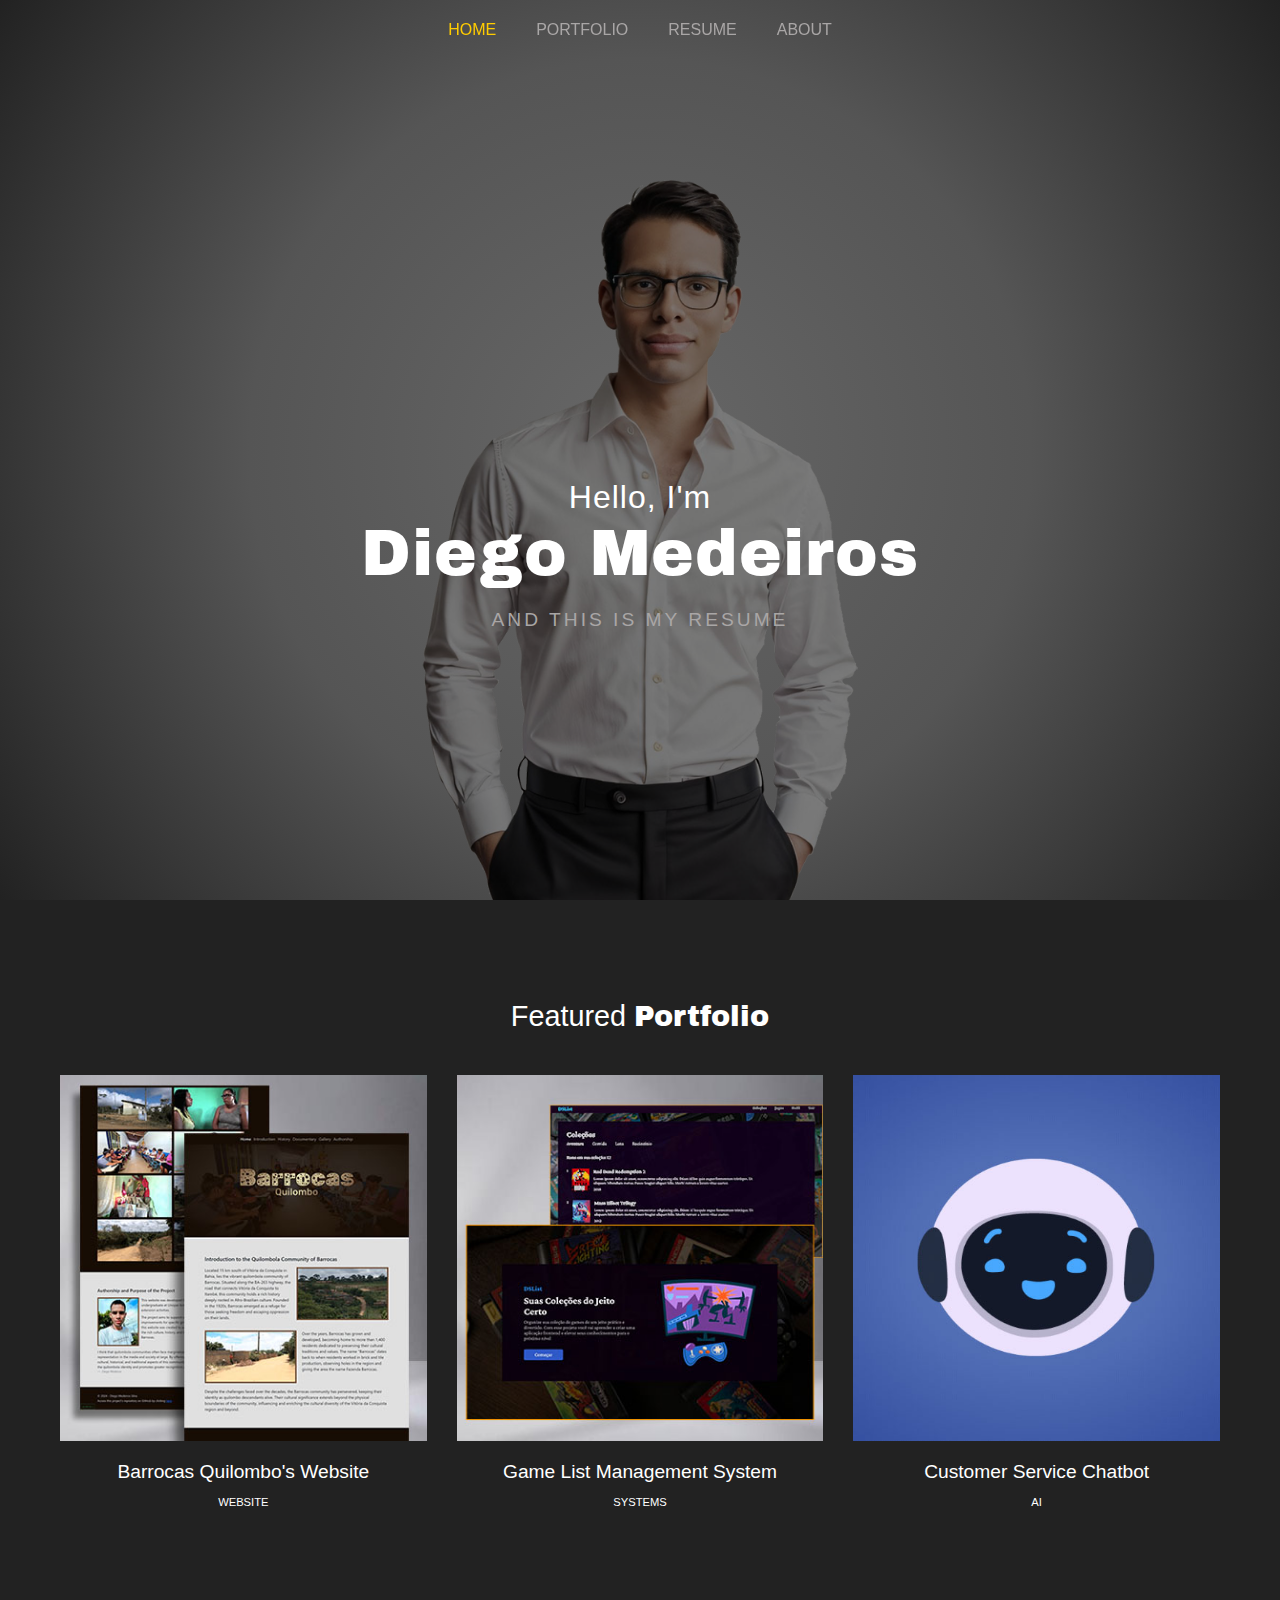
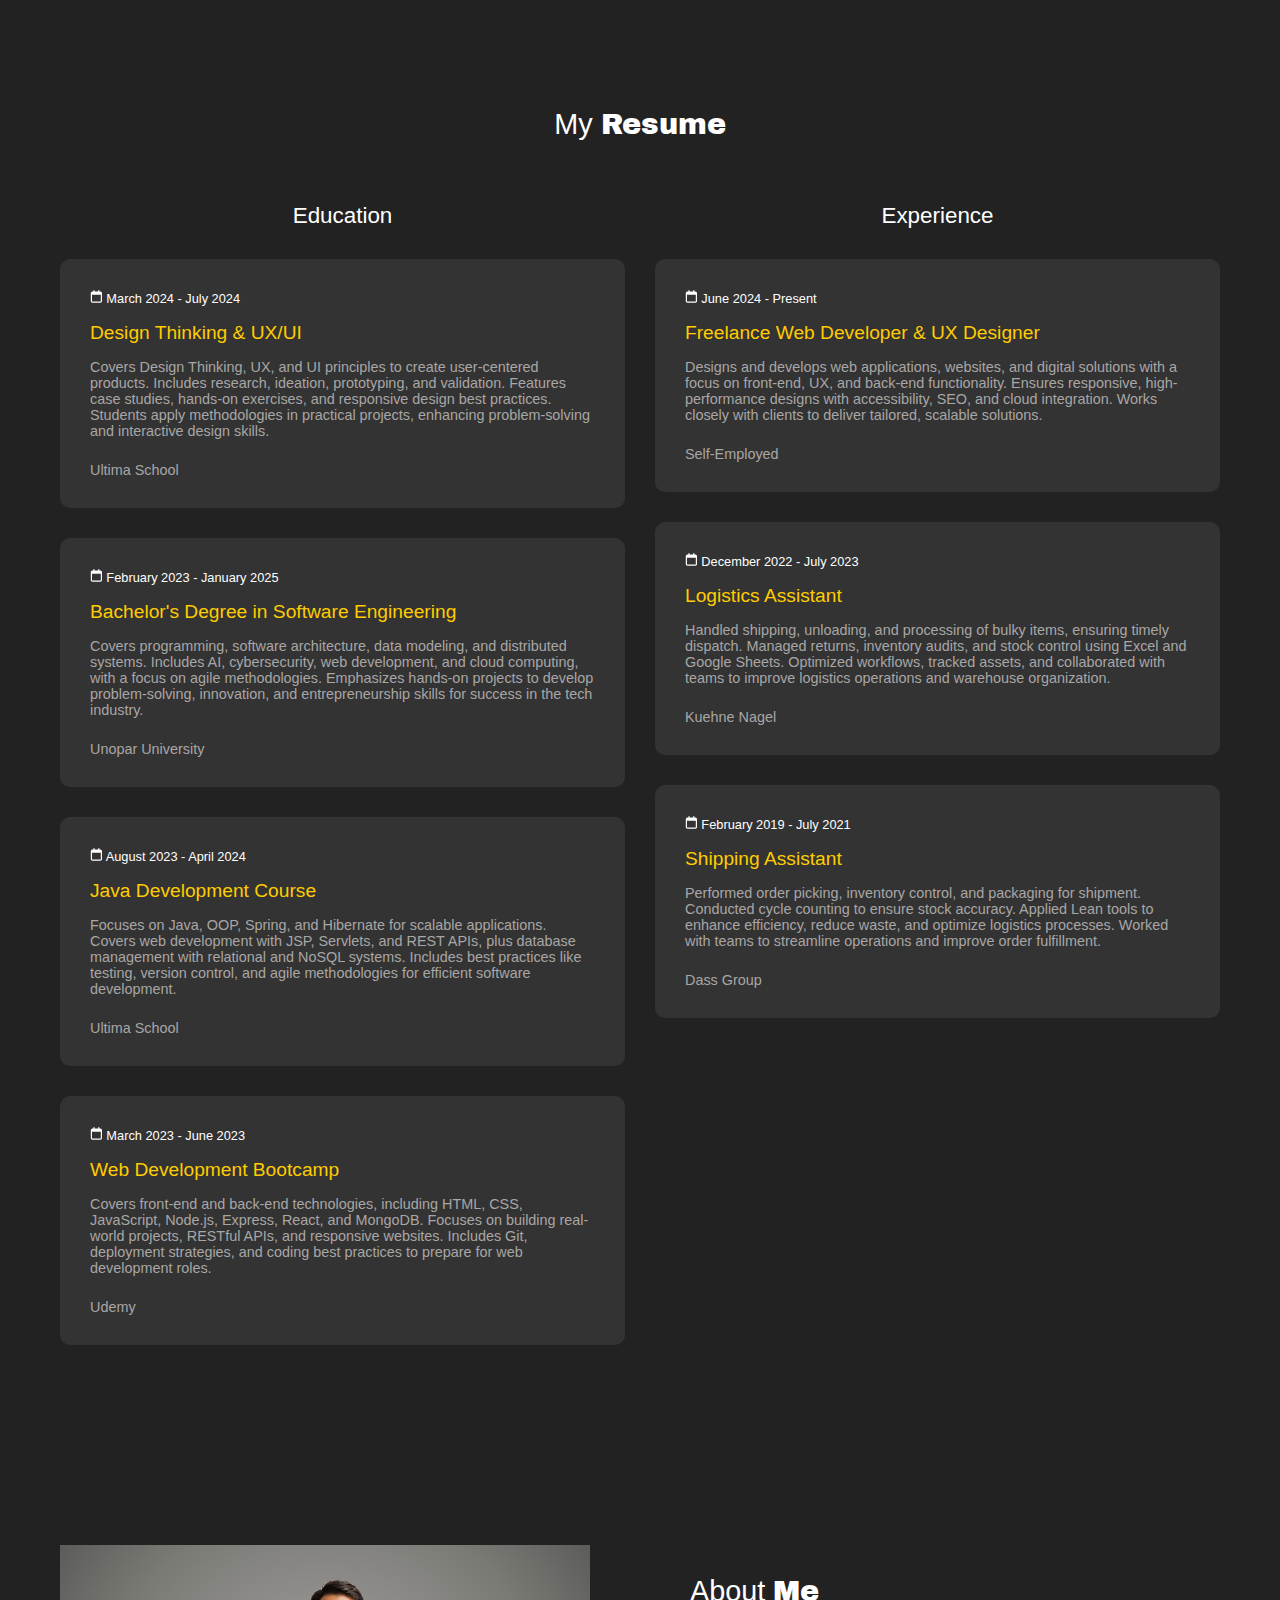
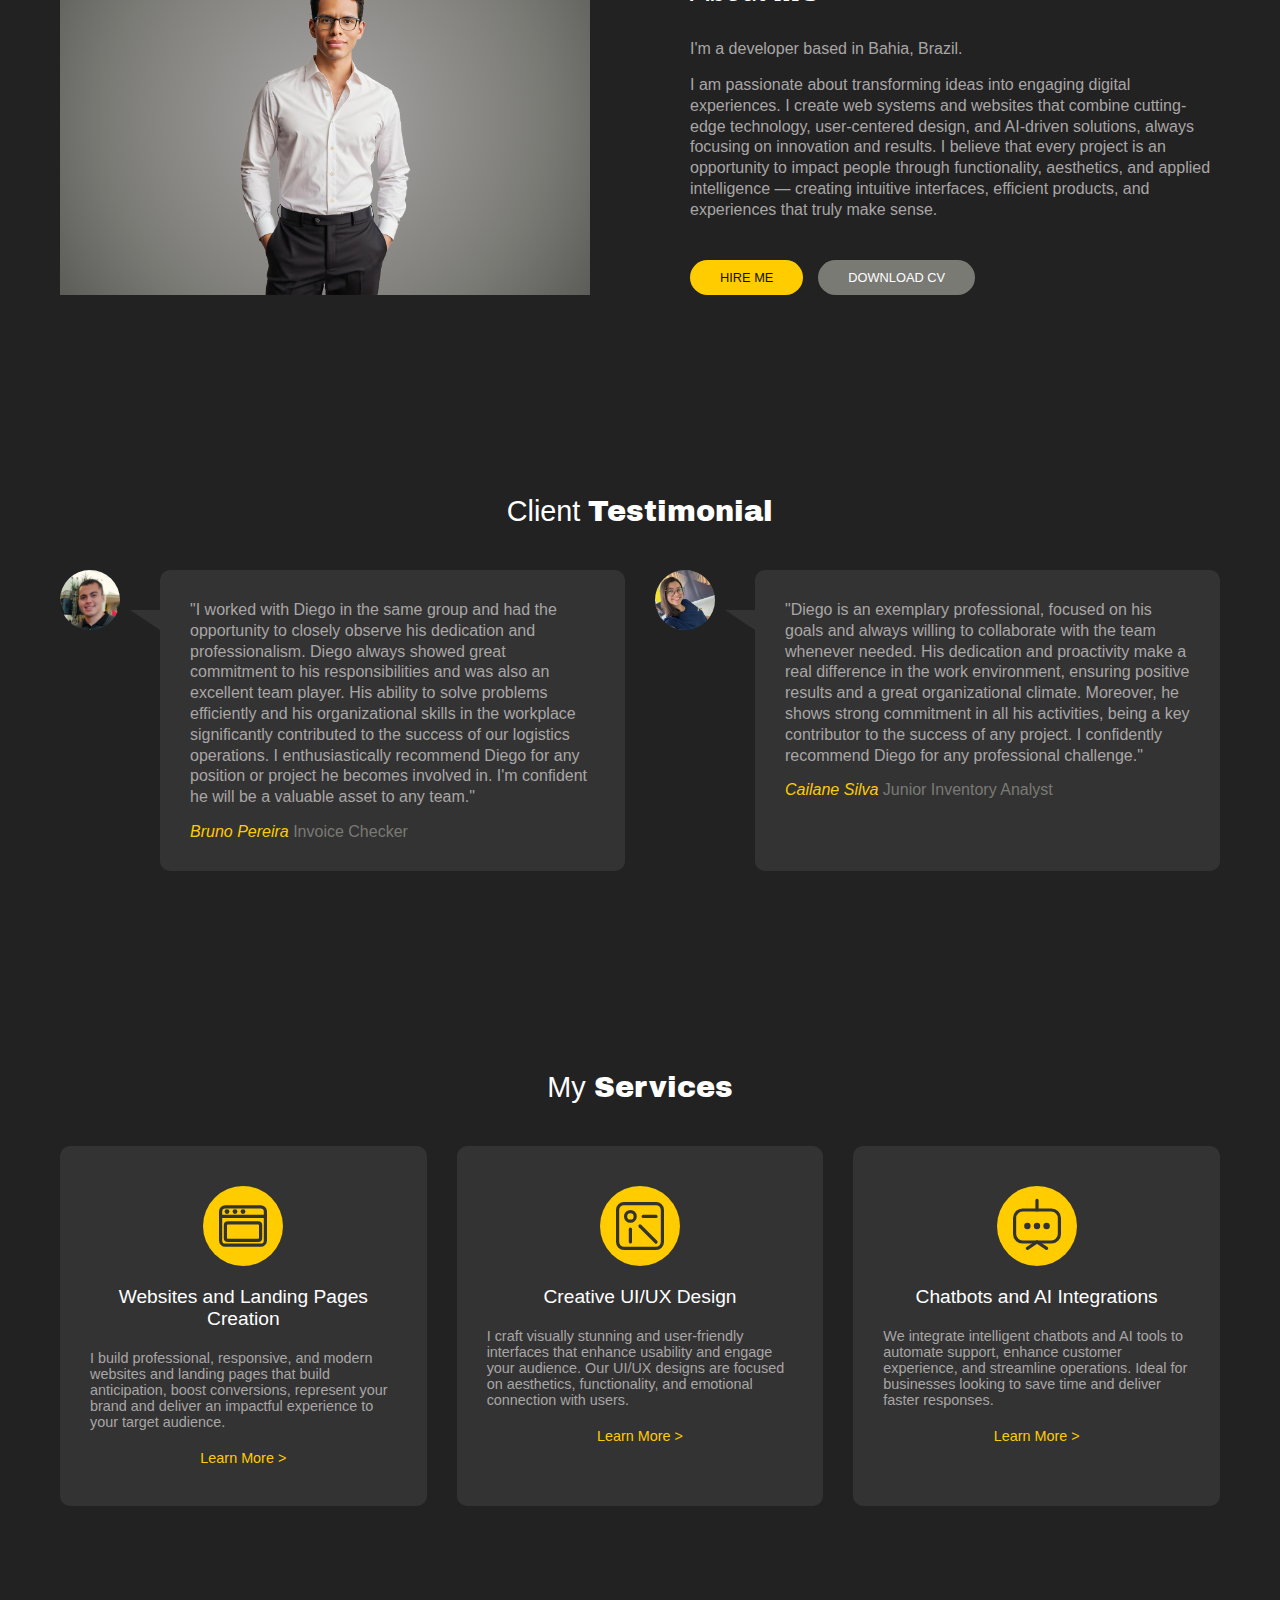
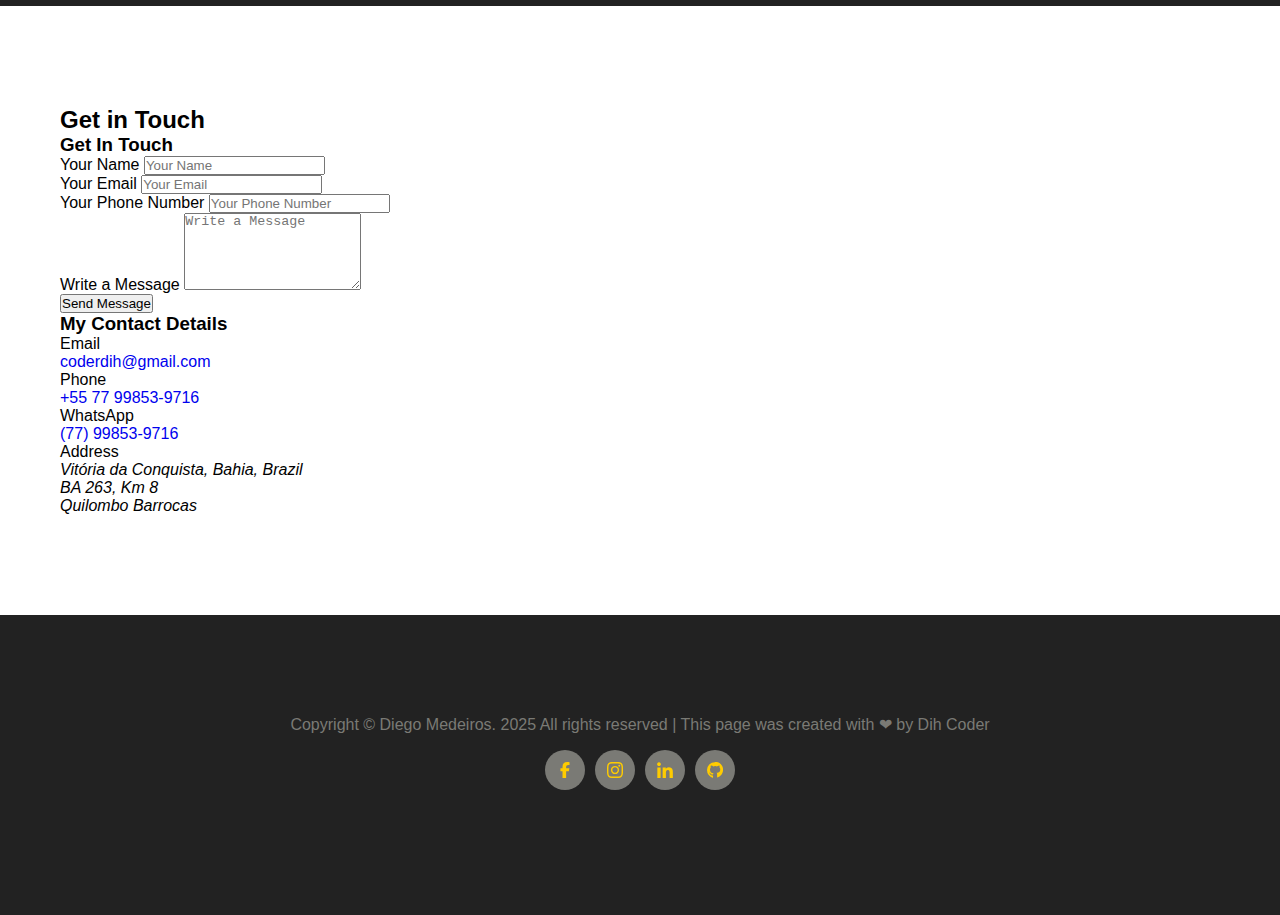
==== index.html @ 4b39a987 "Create contact section template" ====
<!DOCTYPE html>
<html lang="en">

<head>
    <!-- Basic Metatags -->
    <meta charset="UTF-8">
    <meta name="viewport" content="width=device-width, initial-scale=1.0">
    <meta name="description"
        content="Fake Personal Portfolio of Diego Medeiros, a full-stack web developer specialized in Angular, UX Design and Java.">
    <meta name="keywords" content="web developer, portfolio, full-stack, Angular, Java">
    <meta name="author" content="Diego Medeiros">

    <!-- Cache control and updates -->
    <meta http-equiv="Cache-Control" content="no-cache, no-store, must-revalidate">

    <!-- Open Graph for social media sharing -->
    <meta property="og:title" content="Diego Medeiros | Full-Stack web developer">
    <meta property="og:description"
        content="Diego Medeiros' portfolio, full-stack web developer specialized in React, UX Design and Java.">
    <meta property="og:image" content="https://www.dihcoder.com/images/profile-cover.jpg">
    <meta property="og:url" content="https://www.dihcoder.com">
    <meta property="og:type" content="profile">

    <!-- Twitter Card -->
    <meta name="twitter:card" content="summary_large_image">
    <meta name="twitter:site" content="@dihcoder">
    <meta name="twitter:title" content="Diego Medeiros | Full-Stack web developer">
    <meta name="twitter:description"
        content="Diego Medeiros' portfolio, full-stack web developer specialized in React, UX Design and Java.">
    <meta name="twitter:image" content="https://www.dihcoder.com/images/profile-cover.jpg">

    <!-- Robots and Indexing -->
    <meta name="robots" content="index, follow">
    <link rel="canonical" href="https://www.dihcoder.com">

    <!-- Icons and Favicons -->
    <link rel="icon" href="/favicon.ico">
    <link rel="icon" type="image/png" sizes="32x32" href="/favicon-32x32.png">
    <link rel="icon" type="image/png" sizes="16x16" href="/favicon-16x16.png">
    <link rel="apple-touch-icon" sizes="180x180" href="/apple-touch-icon.png">
    <link rel="manifest" href="/site.webmanifest">

    <!-- Theme and Color -->
    <meta name="theme-color" content="#222222">

    <!-- Google Fonts -->
    <link rel="preconnect" href="https://fonts.googleapis.com">
    <link rel="preconnect" href="https://fonts.gstatic.com" crossorigin>
    <link
        href="https://fonts.googleapis.com/css2?family=Archivo+Black&family=Montserrat:ital,wght@0,100..900;1,100..900&family=Raleway:ital,wght@0,100..900;1,100..900&display=swap"
        rel="stylesheet">

    <!-- Styles -->
    <link rel="stylesheet" href="css/style.css">

    <!-- Scripts -->
     <script src="js/main.js" defer></script>

    <title>Diego Medeiros | Full-Stack Web Developer</title>
</head>

<body>
    <header>
        <div class="container">
            <nav aria-label="Main navigation">
                <ul class="nav-menu">
                    <li><a href="#home" class="active" aria-current="page">HOME</a></li>
                    <li><a href="#portfolio">PORTFOLIO</a></li>
                    <li><a href="#resume">RESUME</a></li>
                    <li><a href="#about">ABOUT</a></li>
                    <!--
                    <li><a href="#contact">CONTACT</a></li>
                    -->
                </ul>
                <button class="menu-toggle" aria-expanded="false" aria-controls="nav-menu" aria-label="Navigation menu">
                    <span class="hamburger"></span>
                </button>
            </nav>
        </div>
    </header>

    <main>
        <section id="home" class="hero-section" aria-labelledby="self-introduction">
            <div class="container">
                <img class="author-photo" src="images/cover-picture.png"
                    srcset="images/cover-picture-small.png 322w, images/cover-picture-medium.png 537w"
                    sizes="(max-width: 600px) 60vw, (max-width: 1200px) 40vw, 400px" alt="Author cover photo">

                <div class="hero-content">
                    <div class="overlay"></div>
                    <div class="hero-text">
                        <h1 id="self-introduction">
                            Hello, I'm
                            <span class="highlight">Diego Medeiros</span>
                        </h1>
                        <p class="subtitle">and this is my resume</p>
                        <a href="#contact" class="cta-button">Get in touch</a>
                    </div>
                </div>
            </div>
        </section>

        <section id="portfolio" class="portfolio-section" aria-labelledby="portfolio-title">
            <div class="container">
                <h2 id="portfolio-title">Featured <strong>Portfolio</strong></h2>

                <nav class="portfolio-filters">
                    <ul>
                        <li class="active">All</li>
                        <li>Institutional Websites</li>
                        <li>Blogs</li>
                        <li>Landing Pages</li>
                        <li>Chatbots and AI</li>
                        <li>Management Systems</li>
                    </ul>
                </nav>

                <div class="portfolio-grid">
                    <article class="portfolio-item" data-category="institutional">
                        <figure>
                            <img src="images/institutional.jpg" alt="Barrocas Quilombo's Website">
                            <figcaption>Barrocas Quilombo's Website</figcaption>
                        </figure>
                        <p class="portfolio-category">WEBSITE</p>
                    </article>

                    <article class="portfolio-item" data-category="systems">
                        <figure>
                            <img src="images/gamelist.jpg" alt="Game List Management System">
                            <figcaption>Game List Management System</figcaption>
                        </figure>
                        <p class="portfolio-category">SYSTEMS</p>
                    </article>

                    <article class="portfolio-item" data-category="packaging">
                        <figure>
                            <img src="images/bot.jpg" alt="Customer Service Chatbot">
                            <figcaption>Customer Service Chatbot</figcaption>
                        </figure>
                        <p class="portfolio-category">AI</p>
                    </article>
                </div>
            </div>
        </section>

        <section id="resume" class="resume-section" aria-labelledby="resume-title">
            <div class="container">
                <h2 id="resume-title">My <strong>Resume</strong></h2>
                
                <div class="resume-grid">
                    <!-- Education Section -->
                    <div class="resume-column">
                        <h3>Education</h3>
                        <div class="resume-card">
                            <div class="resume-header">
                                <span class="resume-date">
                                    <svg xmlns="http://www.w3.org/2000/svg" height="1em" fill="currentColor" viewBox="0 0 512 512">
                                        <path d="M 184 24 Q 182 2 160 0 Q 138 2 136 24 L 136 64 L 136 64 L 96 64 L 96 64 Q 69 65 51 83 Q 33 101 32 128 L 32 144 L 32 144 L 32 192 L 32 192 L 32 448 L 32 448 Q 33 475 51 493 Q 69 511 96 512 L 416 512 L 416 512 Q 443 511 461 493 Q 479 475 480 448 L 480 192 L 480 192 L 480 144 L 480 144 L 480 128 L 480 128 Q 479 101 461 83 Q 443 65 416 64 L 376 64 L 376 64 L 376 24 L 376 24 Q 374 2 352 0 Q 330 2 328 24 L 328 64 L 328 64 L 184 64 L 184 64 L 184 24 L 184 24 Z M 80 192 L 432 192 L 80 192 L 432 192 L 432 448 L 432 448 Q 431 463 416 464 L 96 464 L 96 464 Q 81 463 80 448 L 80 192 L 80 192 Z"/>
                                      </svg> 
                                    March 2024 - July 2024
                                </span>
                            </div>
                            <h4 class="resume-title">Design Thinking & UX/UI</h4>
                            <p class="resume-description">
                                Covers Design Thinking, UX, and UI principles to create user-centered products. Includes research, ideation, prototyping, and validation. Features case studies, hands-on exercises, and responsive design best practices. Students apply methodologies in practical projects, enhancing problem-solving and interactive design skills.
                            </p>
                            <p class="resume-institution">Ultima School</p>
                        </div>
                        <div class="resume-card">
                            <div class="resume-header">
                                <span class="resume-date">
                                    <svg xmlns="http://www.w3.org/2000/svg" height="1em" fill="currentColor" viewBox="0 0 512 512">
                                        <path d="M 184 24 Q 182 2 160 0 Q 138 2 136 24 L 136 64 L 136 64 L 96 64 L 96 64 Q 69 65 51 83 Q 33 101 32 128 L 32 144 L 32 144 L 32 192 L 32 192 L 32 448 L 32 448 Q 33 475 51 493 Q 69 511 96 512 L 416 512 L 416 512 Q 443 511 461 493 Q 479 475 480 448 L 480 192 L 480 192 L 480 144 L 480 144 L 480 128 L 480 128 Q 479 101 461 83 Q 443 65 416 64 L 376 64 L 376 64 L 376 24 L 376 24 Q 374 2 352 0 Q 330 2 328 24 L 328 64 L 328 64 L 184 64 L 184 64 L 184 24 L 184 24 Z M 80 192 L 432 192 L 80 192 L 432 192 L 432 448 L 432 448 Q 431 463 416 464 L 96 464 L 96 464 Q 81 463 80 448 L 80 192 L 80 192 Z"/>
                                      </svg> 
                                      February 2023 - January 2025
                                </span>
                            </div>
                            <h4 class="resume-title">Bachelor's Degree in Software Engineering</h4>
                            <p class="resume-description">
                                Covers programming, software architecture, data modeling, and distributed systems. Includes AI, cybersecurity, web development, and cloud computing, with a focus on agile methodologies. Emphasizes hands-on projects to develop problem-solving, innovation, and entrepreneurship skills for success in the tech industry.
                            </p>
                            <p class="resume-institution">Unopar University</p>
                        </div>
                        <div class="resume-card">
                            <div class="resume-header">
                                <span class="resume-date">
                                    <svg xmlns="http://www.w3.org/2000/svg" height="1em" fill="currentColor" viewBox="0 0 512 512">
                                        <path d="M 184 24 Q 182 2 160 0 Q 138 2 136 24 L 136 64 L 136 64 L 96 64 L 96 64 Q 69 65 51 83 Q 33 101 32 128 L 32 144 L 32 144 L 32 192 L 32 192 L 32 448 L 32 448 Q 33 475 51 493 Q 69 511 96 512 L 416 512 L 416 512 Q 443 511 461 493 Q 479 475 480 448 L 480 192 L 480 192 L 480 144 L 480 144 L 480 128 L 480 128 Q 479 101 461 83 Q 443 65 416 64 L 376 64 L 376 64 L 376 24 L 376 24 Q 374 2 352 0 Q 330 2 328 24 L 328 64 L 328 64 L 184 64 L 184 64 L 184 24 L 184 24 Z M 80 192 L 432 192 L 80 192 L 432 192 L 432 448 L 432 448 Q 431 463 416 464 L 96 464 L 96 464 Q 81 463 80 448 L 80 192 L 80 192 Z"/>
                                      </svg> 
                                    August 2023 - April 2024
                                </span>
                            </div>
                            <h4 class="resume-title">Java Development Course</h4>
                            <p class="resume-description">
                                Focuses on Java, OOP, Spring, and Hibernate for scalable applications. Covers web development with JSP, Servlets, and REST APIs, plus database management with relational and NoSQL systems. Includes best practices like testing, version control, and agile methodologies for efficient software development.
                            </p>
                            <p class="resume-institution">Ultima School</p>
                        </div>
                        <div class="resume-card">
                            <div class="resume-header">
                                <span class="resume-date">
                                    <svg xmlns="http://www.w3.org/2000/svg" height="1em" fill="currentColor" viewBox="0 0 512 512">
                                        <path d="M 184 24 Q 182 2 160 0 Q 138 2 136 24 L 136 64 L 136 64 L 96 64 L 96 64 Q 69 65 51 83 Q 33 101 32 128 L 32 144 L 32 144 L 32 192 L 32 192 L 32 448 L 32 448 Q 33 475 51 493 Q 69 511 96 512 L 416 512 L 416 512 Q 443 511 461 493 Q 479 475 480 448 L 480 192 L 480 192 L 480 144 L 480 144 L 480 128 L 480 128 Q 479 101 461 83 Q 443 65 416 64 L 376 64 L 376 64 L 376 24 L 376 24 Q 374 2 352 0 Q 330 2 328 24 L 328 64 L 328 64 L 184 64 L 184 64 L 184 24 L 184 24 Z M 80 192 L 432 192 L 80 192 L 432 192 L 432 448 L 432 448 Q 431 463 416 464 L 96 464 L 96 464 Q 81 463 80 448 L 80 192 L 80 192 Z"/>
                                      </svg> 
                                    March 2023 - June 2023
                                </span>
                            </div>
                            <h4 class="resume-title">Web Development Bootcamp</h4>
                            <p class="resume-description">
                                Covers front-end and back-end technologies, including HTML, CSS, JavaScript, Node.js, Express, React, and MongoDB. Focuses on building real-world projects, RESTful APIs, and responsive websites. Includes Git, deployment strategies, and coding best practices to prepare for web development roles.
                            </p>
                            <p class="resume-institution">Udemy</p>
                        </div>
                    </div>
            
                    <!-- Experience Section -->
                    <div class="resume-column">
                        <h3>Experience</h3>
                        <div class="resume-card">
                            <div class="resume-header">
                                <span class="resume-date">
                                    <svg xmlns="http://www.w3.org/2000/svg" height="1em" fill="currentColor" viewBox="0 0 512 512">
                                        <path d="M 184 24 Q 182 2 160 0 Q 138 2 136 24 L 136 64 L 136 64 L 96 64 L 96 64 Q 69 65 51 83 Q 33 101 32 128 L 32 144 L 32 144 L 32 192 L 32 192 L 32 448 L 32 448 Q 33 475 51 493 Q 69 511 96 512 L 416 512 L 416 512 Q 443 511 461 493 Q 479 475 480 448 L 480 192 L 480 192 L 480 144 L 480 144 L 480 128 L 480 128 Q 479 101 461 83 Q 443 65 416 64 L 376 64 L 376 64 L 376 24 L 376 24 Q 374 2 352 0 Q 330 2 328 24 L 328 64 L 328 64 L 184 64 L 184 64 L 184 24 L 184 24 Z M 80 192 L 432 192 L 80 192 L 432 192 L 432 448 L 432 448 Q 431 463 416 464 L 96 464 L 96 464 Q 81 463 80 448 L 80 192 L 80 192 Z"/>
                                      </svg> 
                                    June 2024 - Present
                                </span>
                            </div>
                            <h4 class="resume-title">Freelance Web Developer & UX Designer</h4>
                            <p class="resume-description">
                                Designs and develops web applications, websites, and digital solutions with a focus on front-end, UX, and back-end functionality. Ensures responsive, high-performance designs with accessibility, SEO, and cloud integration. Works closely with clients to deliver tailored, scalable solutions.
                            </p>
                            <p class="resume-institution">Self-Employed</p>
                        </div>
                        <div class="resume-card">
                            <div class="resume-header">
                                <span class="resume-date">
                                    <svg xmlns="http://www.w3.org/2000/svg" height="1em" fill="currentColor" viewBox="0 0 512 512">
                                        <path d="M 184 24 Q 182 2 160 0 Q 138 2 136 24 L 136 64 L 136 64 L 96 64 L 96 64 Q 69 65 51 83 Q 33 101 32 128 L 32 144 L 32 144 L 32 192 L 32 192 L 32 448 L 32 448 Q 33 475 51 493 Q 69 511 96 512 L 416 512 L 416 512 Q 443 511 461 493 Q 479 475 480 448 L 480 192 L 480 192 L 480 144 L 480 144 L 480 128 L 480 128 Q 479 101 461 83 Q 443 65 416 64 L 376 64 L 376 64 L 376 24 L 376 24 Q 374 2 352 0 Q 330 2 328 24 L 328 64 L 328 64 L 184 64 L 184 64 L 184 24 L 184 24 Z M 80 192 L 432 192 L 80 192 L 432 192 L 432 448 L 432 448 Q 431 463 416 464 L 96 464 L 96 464 Q 81 463 80 448 L 80 192 L 80 192 Z"/>
                                      </svg> 
                                    December 2022 - July 2023
                                </span>
                            </div>
                            <h4 class="resume-title">Logistics Assistant</h4>
                            <p class="resume-description">
                                Handled shipping, unloading, and processing of bulky items, ensuring timely dispatch. Managed returns, inventory audits, and stock control using Excel and Google Sheets. Optimized workflows, tracked assets, and collaborated with teams to improve logistics operations and warehouse organization.
                            </p>
                            <p class="resume-institution">Kuehne Nagel</p>
                        </div>
                        <div class="resume-card">
                            <div class="resume-header">
                                <span class="resume-date">
                                    <svg xmlns="http://www.w3.org/2000/svg" height="1em" fill="currentColor" viewBox="0 0 512 512">
                                        <path d="M 184 24 Q 182 2 160 0 Q 138 2 136 24 L 136 64 L 136 64 L 96 64 L 96 64 Q 69 65 51 83 Q 33 101 32 128 L 32 144 L 32 144 L 32 192 L 32 192 L 32 448 L 32 448 Q 33 475 51 493 Q 69 511 96 512 L 416 512 L 416 512 Q 443 511 461 493 Q 479 475 480 448 L 480 192 L 480 192 L 480 144 L 480 144 L 480 128 L 480 128 Q 479 101 461 83 Q 443 65 416 64 L 376 64 L 376 64 L 376 24 L 376 24 Q 374 2 352 0 Q 330 2 328 24 L 328 64 L 328 64 L 184 64 L 184 64 L 184 24 L 184 24 Z M 80 192 L 432 192 L 80 192 L 432 192 L 432 448 L 432 448 Q 431 463 416 464 L 96 464 L 96 464 Q 81 463 80 448 L 80 192 L 80 192 Z"/>
                                      </svg> 
                                    February 2019 - July 2021
                                </span>
                            </div>
                            <h4 class="resume-title">Shipping Assistant</h4>
                            <p class="resume-description">
                                Performed order picking, inventory control, and packaging for shipment. Conducted cycle counting to ensure stock accuracy. Applied Lean tools to enhance efficiency, reduce waste, and optimize logistics processes. Worked with teams to streamline operations and improve order fulfillment.
                            </p>
                            <p class="resume-institution">Dass Group</p>
                        </div>
                    </div>
                </div>
            </div>
        </section>

        <section id="about" class="about-section" aria-labelledby="about-title">
            <div class="container">
                <figure class="about-image">
                    <img class="author-photo" src="images/cover-picture.png"
                    srcset="images/cover-picture-small.png 322w, images/cover-picture-medium.png 537w"
                    sizes="(max-width: 600px) 60vw, (max-width: 1200px) 40vw, 400px" 
                    alt="Author cover photo" 
                    loading="lazy">
                </figure>
        
                <div class="about-content">
                    <h2 id="about-title">About <strong>Me</strong></h2>
        
                    <p class="about-location">
                        I'm a developer based in Bahia, Brazil.
                    </p>
        
                    <p class="about-description">
                        I am passionate about transforming ideas into engaging digital experiences. I create web systems and websites that combine cutting-edge technology, user-centered design, and AI-driven solutions, always focusing on innovation and results. I believe that every project is an opportunity to impact people through functionality, aesthetics, and applied intelligence — creating intuitive interfaces, efficient products, and experiences that truly make sense.
                    </p>
        
                    <div class="about-actions">
                        <a href="#hireme" class="btn btn-primary" aria-label="Hire professional">
                            HIRE ME
                        </a>
        
                        <a href="cv.pdf" class="btn btn-secondary" download aria-label="Download CV">
                            DOWNLOAD CV
                        </a>
                    </div>
                </div>
            </div>
        </section>
        
        <section class="testimonials-section" aria-labelledby="testimonials-title">
            <div class="container">
                <h2 id="testimonial-title" class="section-title">Client <strong>Testimonial</strong></h2>

                <div class="testimonials-grid">
                    <article class="testimonial-card">
                        <div class="testimonial-content">
                            <blockquote>
                                "I worked with Diego in the same group and had the opportunity to closely observe his dedication and professionalism. Diego always showed great commitment to his responsibilities and was also an excellent team player. His ability to solve problems efficiently and his organizational skills in the workplace significantly contributed to the success of our logistics operations.

                                I enthusiastically recommend Diego for any position or project he becomes involved in. I'm confident he will be a valuable asset to any team."
                            </blockquote>
                            <div class="testimonial-author">
                                <figure class="author-avatar">
                                    <img src="images/testimonial-bruno.jpg" alt="Bruno Pereira's photo" width="60" height="60"
                                        loading="lazy">
                                </figure>
                                <div class="author-info">
                                    <cite class="author-name">Bruno Pereira</cite>
                                    <span class="author-title">Invoice Checker</span>
                                </div>
                            </div>
                        </div>
                    </article>

                    <article class="testimonial-card">
                        <div class="testimonial-content">
                            <blockquote>
                                "Diego is an exemplary professional, focused on his goals and always willing to collaborate with the team whenever needed. His dedication and proactivity make a real difference in the work environment, ensuring positive results and a great organizational climate.

                                Moreover, he shows strong commitment in all his activities, being a key contributor to the success of any project. I confidently recommend Diego for any professional challenge."
                            </blockquote>
                            <div class="testimonial-author">
                                <figure class="author-avatar">
                                    <img src="images/testimonial-cailane.jpg" alt="Cailane Silva's photo" width="60" height="60"
                                        loading="lazy">
                                </figure>
                                <div class="author-info">
                                    <cite class="author-name">Cailane Silva</cite>
                                    <span class="author-title">Junior Inventory Analyst</span>
                                </div>
                            </div>
                        </div>
                    </article>
                </div>
            </div>
        </section>

        <section class="services-section" aria-labelledby="services-title">
            <div class="container">
                <h2 id="services-title" class="section-title">My <strong>Services</strong></h2>
        
                <div class="services-grid">
                    <article class="service-card">
                        <div class="service-icon">
                            <svg viewBox="0 0 40 40" fill="none" xmlns="http://www.w3.org/2000/svg">
                                <rect x="6" y="8" width="28" height="24" rx="3" stroke="currentColor" stroke-width="2"/>
                                <line x1="6" y1="14" x2="34" y2="14" stroke="currentColor" stroke-width="2"/>
                                <circle cx="10" cy="11" r="1.5" fill="currentColor"/>
                                <circle cx="15" cy="11" r="1.5" fill="currentColor"/>
                                <circle cx="20" cy="11" r="1.5" fill="currentColor"/>
                                <rect x="9" y="18" width="22" height="11" rx="1.5" stroke="currentColor" stroke-width="2"/>
                              </svg>                              
                        </div>
                        <h3 class="service-title">Websites and Landing Pages Creation</h3>
                        <p class="service-description">
                            I build professional, responsive, and modern websites and landing pages that build anticipation, boost conversions, represent your brand and deliver an impactful experience to your target audience.
                        </p>
                        <a href="#websites-and-landing-pages" class="service-link" aria-label="Learn more about Websites and Landing Pages Creation">
                            Learn More <span aria-hidden="true">&gt;</span>
                        </a>
                    </article>
        
                    <article class="service-card">
                        <div class="service-icon">
                            <svg viewBox="0 0 40 40" fill="none" xmlns="http://www.w3.org/2000/svg">
                                <rect x="6" y="6" width="28" height="28" rx="4" stroke="currentColor" stroke-width="2"/>
                                <circle cx="14" cy="14" r="3" stroke="currentColor" stroke-width="2"/>
                                <path d="M20 20L30 30" stroke="currentColor" stroke-width="2" stroke-linecap="round"/>
                                <path d="M14 22L14 30" stroke="currentColor" stroke-width="2" stroke-linecap="round"/>
                                <path d="M22 14H30" stroke="currentColor" stroke-width="2" stroke-linecap="round"/>
                              </svg>                              
                        </div>
                        <h3 class="service-title">Creative UI/UX Design</h3>
                        <p class="service-description">
                            I craft visually stunning and user-friendly interfaces that enhance usability and engage your audience. Our UI/UX designs are focused on aesthetics, functionality, and emotional connection with users.
                        </p>
                        <a href="#ux-ui-design" class="service-link" aria-label="Learn more about Creative UI/UX Design">
                            Learn More <span aria-hidden="true">&gt;</span>
                        </a>
                    </article>
        
                    <article class="service-card">
                        <div class="service-icon">
                            <svg viewBox="0 0 40 40" fill="none" xmlns="http://www.w3.org/2000/svg">
                                <rect x="6" y="10" width="28" height="20" rx="5" stroke="currentColor" stroke-width="2"/>
                                <circle cx="14" cy="20" r="2" fill="currentColor"/>
                                <circle cx="20" cy="20" r="2" fill="currentColor"/>
                                <circle cx="26" cy="20" r="2" fill="currentColor"/>
                                <path d="M20 4V10" stroke="currentColor" stroke-width="2" stroke-linecap="round"/>
                                <path d="M14 34L20 30L26 34" stroke="currentColor" stroke-width="2" stroke-linecap="round"/>
                              </svg>                              
                        </div>
                        <h3 class="service-title">Chatbots and AI Integrations</h3>
                        <p class="service-description">
                            We integrate intelligent chatbots and AI tools to automate support, enhance customer experience, and streamline operations. Ideal for businesses looking to save time and deliver faster responses.
                        </p>
                        <a href="#chatbots-and-ai" class="service-link" aria-label="Learn more about Chatbots and AI Integrations">
                            Learn More <span aria-hidden="true">&gt;</span>
                        </a>
                    </article>
                </div>
            </div>
        </section>

        <section id="contact" class="contact-section" aria-labelledby="contact-title">
            <div class="container">
                <h2 id="contact-title" class="section-title">Get in <strong>Touch</strong></h2>
        
                <div class="contact-form-wrapper">
                    <h3 id="contact-title">Get In Touch</h3>
                    <form class="contact-form" action="/submit-form" method="POST">
                        <div class="form-group">
                            <label for="name" class="sr-only">Your Name</label>
                            <input type="text" id="name" name="name" placeholder="Your Name" required
                                autocomplete="name">
                        </div>
        
                        <div class="form-group">
                            <label for="email" class="sr-only">Your Email</label>
                            <input type="email" id="email" name="email" placeholder="Your Email" required
                                autocomplete="email">
                        </div>
        
                        <div class="form-group">
                            <label for="phone" class="sr-only">Your Phone Number</label>
                            <input type="tel" id="phone" name="phone" placeholder="Your Phone Number"
                                autocomplete="tel">
                        </div>
        
                        <div class="form-group">
                            <label for="message" class="sr-only">Write a Message</label>
                            <textarea id="message" name="message" placeholder="Write a Message" required
                                rows="5"></textarea>
                        </div>
        
                        <button type="submit" class="btn btn-primary contact-submit" aria-label="Send Message">
                            Send Message
                        </button>
                    </form>
                </div>
        
                <div class="contact-details">
                    <h3>My Contact Details</h3>
                    <dl class="contact-details-list">
                        <dt>Email</dt>
                        <dd>
                            <a href="mailto:site@gmail.com" aria-label="Send email to site@gmail.com">
                            coderdih@gmail.com
                            </a>
                        </dd>
                        
                        <dt>Phone</dt>
                        <dd>
                            <a href="tel:+55-77-99853-9716" aria-label="Call phone number +55 77 99853-9716">
                            +55 77 99853-9716
                            </a>
                        </dd>
                        
                        <dt>WhatsApp</dt>
                        <dd>
                            <a href="https://wa.me/5577998539716?text=Hi%2C%20I%20found%20your%20contact%20on%20your%20personal%20website.%20Let's%20chat%3F">(77) 99853-9716</a>
                        </dd>
                        
                        <dt>Address</dt>
                        <dd>
                            <address>
                            Vitória da Conquista, Bahia, Brazil<br>
                            BA 263, Km 8<br>
                            Quilombo Barrocas<br>
                            </address>
                        </dd>
                    </dl>
                </div>
            </div>
        </section>
    </main>

    <footer class="site-footer">
        <div class="container">
            <p class="copyright">
                Copyright &copy; Diego Medeiros. 2025 All rights reserved | This page was created with
                <span class="heart" aria-label="love">❤</span>
                by Dih Coder
            </p>

            <div class="social-links">
                <a href="https://www.facebook.com/dihcoder" target="_blank" rel="noopener noreferrer" class="social-icon"
                    aria-label="Facebook">
                    <svg xmlns="http://www.w3.org/2000/svg" height="1em" fill="currentColor" viewBox="0 0 512 512">
                        <path
                            d="M 176.31 299.83 V 512 H 291.86 V 299.83 H 378.52 L 396.45 202.21 H 291.86 V 168.34 Q 291.86 130.49 308.79 113.56 Q 325.73 96.62 364.58 96.62 Q 389.48 96.62 401.43 98.61 V 9.96 Q 389.48 6.97 368.56 3.98 Q 347.64 1.99 331.70 1.99 Q 174.32 0 176.31 160.37 V 203.21 H 110.57 V 299.83 H 176.31 Z" />
                    </svg>
                </a>

                <a href="https://www.instagram.com/dihcoder" target="_blank" rel="noopener noreferrer" class="social-icon"
                    aria-label="Instagram">
                    <svg xmlns="http://www.w3.org/2000/svg" height="1em" fill="currentColor" viewBox="0 0 512 512">
                        <path
                            d="
                            M 256 124.57 Q 200 125.71 163.43 163.43 Q 125.71 200 124.57 256 Q 125.71 312 163.43 348.57  Q 200 386.29 256 387.43 Q 312 386.29 348.57 348.57 Q 386.29 312 387.43 256 Q 386.29 200 348.57 163.43 Q 312 125.71 256 124.57 Z M 256 341.71 Q 219.43 340.57 195.43 316.57 Q 171.43 292.57 170.29 256 Q 171.43 219.43 195.43 195.43 Q 219.43 171.43 256 170.29 Q 292.57 171.43 316.57 195.43 Q 340.57 219.43 341.71 256 Q 340.57 292.57 316.57 316.57 Q 292.57 340.57 256 341.71 Z M 424 118.86 Q 420.57 147.43 393.14 149.71 Q 364.57 147.43 362.29 118.86 Q 362.29 106.29 371.43 97.14 Q 379.43 89.14 393.14 89.14 Q 405.71 89.14 414.86 97.14 Q 422.86 106.29 424 118.86 Z M 510.86 150.86 Q 510.86 88 468.57 43.43 Q 424 1.14 362.29 1.14 Q 339.43 0 297.14 0 Q 256 0 214.86 0 Q 172.57 0 150.86 1.14 Q 89.14 1.14 43.43 43.43 Q 1.14 88 2.29 149.71 Q 0 172.57 0 214.86 Q 0 256 0 297.14 Q 0 338.29 2.29 361.14 Q 1.14 424 43.43 468.57 Q 88 510.86 150.86 509.71 Q 172.57 510.86 214.86 512 Q 256 512 297.14 512 Q 339.43 510.86 362.29 509.71 Q 424 510.86 468.57 468.57 Q 510.86 424 510.86 361.14 Q 512 338.29 512 297.14 Q 512 256 512 214.86 Q 512 172.57 510.86 149.71 Z M 456 406.86 Q 441.14 441.14 406.86 456 Q 384 464 345.14 465.14 Q 306.29 466.29 274.29 466.29 Q 264 466.29 256 466.29 Q 248 466.29 237.71 466.29 Q 205.71 466.29 166.86 465.14 Q 129.14 464 105.14 456 Q 70.86 441.14 56 406.86 Q 48 382.86 46.86 345.14 Q 45.71 306.29 45.71 274.29 Q 45.71 264 45.71 256 Q 45.71 248 45.71 237.71 Q 45.71 205.71 46.86 166.86 Q 48 128 56 105.14 Q 70.86 70.86 105.14 56 Q 129.14 48 166.86 46.86 Q 205.71 44.57 237.71 45.71 Q 248 45.71 256 45.71 Q 264 45.71 274.29 45.71 Q 306.29 45.71 345.14 46.86 Q 384 48 406.86 56 Q 441.14 70.86 456 105.14 Q 464 128 465.14 166.86 Q 467.43 205.71 466.29 237.71 Q 466.29 248 466.29 256 Q 466.29 264 466.29 274.29 Q 467.43 306.29 465.14 345.14 Q 464 384 456 406.86  Z" />
                    </svg>
                </a>

                <a href="https://www.linkedin.com/in/dihcoder" target="_blank" rel="noopener noreferrer" class="social-icon"
                    aria-label="LinkedIn">
                    <svg xmlns="http://www.w3.org/2000/svg" height="1em" fill="currentColor" viewBox="0 0 512 512">
                        <path
                            d="M 115.34 512 H 10.69 V 175.54 H 115.34 V 512 Z M 63.58 129.41 Q 37.70 128.28 20.82 111.40 Q 3.94 94.52 2.81 68.64 Q 3.94 33.76 33.20 15.75 Q 63.58 0 93.96 15.75 Q 123.22 33.76 124.34 68.64 Q 123.22 94.52 106.34 111.40 Q 89.46 128.28 63.58 129.41 Z M 506.94 512 H 402.29 V 347.71 Q 404.54 317.33 395.53 289.20 Q 386.53 261.06 348.27 258.81 Q 308.89 259.94 296.51 285.82 Q 284.13 311.70 285.26 345.46 V 512 H 180.61 V 175.54 H 281.88 V 221.68 Q 293.13 200.30 317.89 184.55 Q 343.77 167.67 382.03 166.54 Q 458.55 168.79 484.43 212.68 Q 509.19 257.69 506.94 327.45 V 512 Z" />
                    </svg>
                </a>

                <a href="https://github.com/dihcoder" target="_blank" rel="noopener noreferrer" class="social-icon"
                    aria-label="GitHub">
                    <svg xmlns="http://www.w3.org/2000/svg" height="1em" fill="currentColor" viewBox="0 0 512 512">
                        <path
                            d="M171.35 407.74q-1.03 4.13-5.16 4.13-6.19 0-6.19-4.13 1.03-3.1 5.16-3.1 5.16 0 6.19 3.1zM139.35 403.61q-1.03 3.1 4.13 5.16t6.19-3.1q1.03-4.13-4.13-5.16t-6.19 3.1zM184.77 401.55q-5.16 1.03-5.16 5.16 1.03 3.1 6.19 3.1t5.16-3.1q-1.03-4.13-6.19-5.16zM252.9 6.19Q142.45 8.26 72.26 78.45q-70.19 70.19-72.26 179.61 1.03 87.74 48.52 153.8 47.48 66.06 126.97 92.9 18.58 1.03 17.55-12.39v-15.48q0-23.74 0-47.48-2.07 0-19.61 2.07-18.58 1.03-39.22-4.13t-28.9-29.03q0-2.07-8.26-16.52t-20.64-18.58q-2.07-1.03-8.26-8.26t-7.23-8.77q17.55-1.03 18.58-2.07 1.03-1.03 14.45 4.13t24.78 22.58q18.58 27.61 40.26 27.61 22.71 0 35.1-6.19 4.13-24.78 16.52-35.1-45.42-2.07-79.48-22.71-34.06-19.61-36.13-91.87 0-20.64 6.19-34.06t17.55-25.81q-2.07-6.19-4.13-24.78t9.29-45.42q18.58-3.1 43.35 11.35t27.1 16.52q30.97-9.29 65.03-9.29t65.03 9.29q0-1.03 13.42-9.29t28.9-14.45q16.52-7.23 28.9-4.13 9.29 26.84 7.23 45.42t-5.16 13.42q12.39 12.39 19.61 25.81t7.23 34.06q-1.03 49.55-17.55 73.29t-44.39 30.97q-26.84 8.26-56.77 10.32 16.52 11.35 17.55 47.48 0 38.06 0 67.99 0 13.42 0 18.58-1.03 13.42 17.55 12.39 78.45-26.84 125.93-92.9 47.48-66.06 48.52-153.8-1.03-72.26-35.1-129.03-35.1-56.77-93.94-89.81-58.84-32-131.1-33.03zM100.13 362.32q-2.07 2.07 1.03 5.16 3.1 3.1 5.16 1.03 2.07-2.07-1.03-5.16-3.1-3.1-5.16-1.03zM88.77 354.06q0 2.07 3.1 4.13t4.13-2.07q1.03-2.07-2.07-4.13-3.1-1.03-5.16 2.07zM122.84 390.19q-2.07 3.1 1.03 7.23 4.13 3.1 7.23 1.03 1.03-3.1-2.07-7.23-4.13-3.1-6.19-1.03zM110.45 375.74q-2.07 2.07 0 6.19 3.1 3.1 6.19 2.07 2.07-2.07 0-6.19-3.1-4.13-6.19-2.07z" />
                    </svg>
                </a>
            </div>
        </div>
    </footer>
</body>

</html>
---- css/style.css ----
:root {
    --color-primary: #ffcc00;
    --color-secondary: #ffe600;
    --color-light-100: #fff;
    --color-dark-100: #111;
    --color-dark-200: #222;
    --color-dark-300: #333;
    --color-dark-400: #7a7a75;
    --color-dark-500: #a9a6a6;
}

* {
    margin: 0;
    padding: 0;
    box-sizing: border-box;
    text-decoration: none;
    list-style-type: none;
    scroll-behavior: smooth;
}

.container {
    font-family: Arial, Helvetica, sans-serif;
    margin: 0 auto;
    max-width: 1200px;
    width: 100%;
    padding: 100px 20px;
}

/* header & navbar */
header {
    position: fixed;
    padding: 1rem 0;
    top: 0;
    left: 50%;
    transform: translateX(-50%);
    z-index: 99;
    width: 100%;
    height: 60px;
    display: flex;
    justify-content: center;
    /* background-color: var(--color-light-100); */

    .container {
        display: flex;
        justify-content: center;
        align-items: center;
        padding: 0 20px;
    }

    .nav-menu {
        display: flex;
        justify-content: center;
        gap: 20px;

        a {
            color: var(--color-dark-500);
            padding: 10px;
            display: inline-block;
    
            &.active {
                color: var(--color-primary);
            }
        }
        
        &:not(.mobile-visible) a {
            transition: 100ms ease-out 100ms;
            
            &:hover {
                color: var(--color-primary);
                transform: translateY(10%) scale(104%);
                transition: 100ms ease-in;
            }
        }
    }


    .menu-toggle {
        display: none;
    }
}

/* hero section */
.hero-section {
    width: 100%;
    height: 100vh;
    position: relative;
    background: radial-gradient(circle, rgba(103, 103, 103, 1) 0%, rgba(85, 85, 85, 1) 50%, rgba(34, 34, 34, 1) 100%);
    overflow: hidden;

    .author-photo {
        position: absolute;
        left: 50%;
        top: 10vh;
        min-height: 90vh;
        /* max-height: 80vh; */
        bottom: 0;
        margin-top: 10vh;
        filter: grayscale(.3) brightness(.5);
        transform: translateX(-50%);
    }

    .hero-content {
        position: absolute;
        top: 60%;
        left: 50%;
        transform: translate(-50%, -40%);
        color: var(--color-light-100);
        text-align: center;
        user-select: none;

        #self-introduction {
            letter-spacing: 1px;
            font-size: 2rem;
            font-weight: 100;
        }

        .highlight {
            display: block;
            line-height: 1.2;
            font-family: "Archivo Black", sans-serif;
            font-size: 4rem;
            font-style: normal;
        }

        .subtitle {
            font-size: 1.2rem;
            letter-spacing: 3px;
            text-transform: uppercase;
            font-weight: 400;
            color: var(--color-dark-500);
            margin-top: 1rem;
        }

        .cta-button {
            /* display: inline-block; */
            display: none;
            margin-top: 1.5rem;
            padding: 10px;
            transition: 100ms ease-out 100ms;
            color: var(--color-light-100);

            &:hover {
                color: var(--color-primary);
                transform: translateY(10%) scale(104%);
                transition: 100ms ease-in;
            }
        }
    }
}

.portfolio-section, .resume-section, .about-section, .testimonials-section, .services-section {
    background-color: var(--color-dark-200);
    color: var(--color-light-100);
}

#portfolio-title, #resume-title, #about-title, #testimonial-title, #services-title {
    font-weight: 100;
    font-size: 1.8rem;
    text-align: center;

    strong {
        line-height: 1.2;
        font-family: "Archivo Black", sans-serif;
        font-style: normal;
    }
}

.portfolio-filters ul {
    /* display: flex; */
    display: none; /* freeze filters */
    flex-wrap: wrap;
    justify-content: center;
    gap: 40px;
    margin-top: 40px;

    li {
        transition: 100ms ease-out 100ms;
        cursor: pointer;

        &:hover, &.active {
            color: var(--color-primary);
        }

        &:hover {
            transition: 100ms ease-in;
            transform: translateY(10%) scale(104%);
        }
    }
}

.portfolio-grid {
    display: grid;
    gap: 30px;
    grid-template-columns: 1fr 1fr 1fr;
    width: 100%;
    margin-top: 40px;

    .portfolio-item {
        text-align: center;

        img {
            width: 100%;
        }

        figcaption {
            margin-top: 1rem;
            font-size: 1.2rem;
            font-weight: 100;
        }

        p {
            margin-top: .8rem;
            font-size: .7rem;
            font-weight: 100;
        }
    }
}

.resume-grid {
    display: grid;
    grid-template-columns: 1fr 1fr;
    gap: 30px;
    
    .resume-column {
        display: flex;
        flex-direction: column;
        gap: 30px;

        h3 {
            font-size: 1.4rem;
            font-weight: 100;
            margin: 60px auto 0;
        }
        
        .resume-card {
            display: flex;
            flex-direction: column;
            gap: 15px;
            background-color: var(--color-dark-300);
            border-radius: 10px;
            padding: 30px;

            .resume-date {
                font-size: .8rem;
            }

            .resume-title {
                font-size: 1.2rem;
                font-weight: 100;
                color: var(--color-primary);
            }

            .resume-description, .resume-institution {
                color: var(--color-dark-500);
                font-size: .9rem;
            }

            .resume-institution {
                margin-top: .5rem;
            }
        }
    }
}

.about-section {
    .container {
        display: flex;
        justify-content: center;
        gap: 100px;

        .about-image {
            width: 50%;
            background: radial-gradient(circle, var(--color-dark-500) 0%, var(--color-dark-400) 70%, var(--color-dark-300) 140%);
            position: relative;
            height: auto;

            img {
                position: absolute;
                height: 90%;
                bottom: 0;
                left: 50%;
                transform: translateX(-50%);
                width: auto;
                object-fit: cover;
            }
        }

        .about-content {
            width: 50%;

            #about-title {
                margin: 30px 0;
                text-align: left;
            }

            p {
                line-height: 1.3;
                margin-bottom: 15px;
                color: var(--color-dark-500);
            }
    
            .about-actions {
                margin-top: 40px;
                display: flex;
                gap: 15px;
                
                a {
                    padding: 10px 30px;
                    border-radius: 20px;
                    font-size: .8rem;
                    transition: 100ms ease-out 100ms;

                    &:hover {
                        transition: 100ms ease-in;
                        transform: translateY(10%) scale(104%);
                    }

                    
                    &.btn-primary {
                        background-color: var(--color-primary);
                        color: var(--color-dark-100);

                        &:hover {
                            background-color: var(--color-secondary);
                        }
                    }
                    
                    &.btn-secondary {
                        background-color: var(--color-dark-400);
                        color: var(--color-light-100);

                        &:hover {
                            background-color: var(--color-dark-500);
                        }
                    }
                }
            }
        }
    }
}

.testimonials-grid {
    display: grid;
    grid-template-columns: 1fr 1fr;
    gap: 30px;
    margin-top: 40px;

    .testimonial-card {
        background-color: var(--color-dark-300);
        padding: 30px;
        margin-left: 100px;
        position: relative;
        border-radius: 10px;

        &::after {
            width: 0;
            height: 0;
            content: '';
            border-right: 30px solid var(--color-dark-300);
            border-top: 0 solid transparent;
            border-bottom: 20px solid transparent;
            position: absolute;
            right: 100%;
            top: 40px;
        }

        blockquote {
            line-height: 1.3;
            margin-bottom: 15px;
            color: var(--color-dark-500);
        }

        .author-info {
            color: var(--color-dark-400);

            .author-name {
                color: var(--color-primary);
                font-weight: 100;
            }
        }

        .author-avatar {
            position: absolute;
            right: calc(100% + 40px);
            top: 0;
            
            img {
                border-radius: 50%;
            }
        }
    }
}

.services-grid {
    display: grid;
    gap: 30px;
    grid-template-columns: 1fr 1fr 1fr;
    margin-top: 40px;

    .service-card {
        display: flex;
        flex-direction: column;
        background-color: var(--color-dark-300);
        padding: 40px 30px;
        border-radius: 10px;

        .service-icon {
            margin: 0 auto 20px;
            width: 80px;
            height: 80px;

            svg {
                background-color: var(--color-primary);
                color: var(--color-dark-300);
                padding: 8px;
                border-radius: 50%;
            }
        }

        .service-title {
            font-size: 1.2rem;
            font-weight: 100;
            color: var(--color-light-100);
            text-align: center;
            margin-bottom: 20px;
        }
        
        .service-description {
            color: var(--color-dark-500);
            font-size: .9rem;
            margin-bottom: 20px;
        }
        
        .service-link {
            font-size: .9rem;
            align-self: center;
            color: var(--color-primary);
        }
    }
}

.site-footer {
    text-align: center;
    background-color: var(--color-dark-200);
    color: var(--color-dark-400);
    min-height: 300px;

    .social-links {
        display: flex;
        justify-content: center;
        margin: 1rem 0;
        gap: 10px;
    }

    svg {
        fill: var(--color-primary);
    }

    a {
        width: 40px;
        height: 40px;
        display: flex;
        justify-content: center;
        align-items: center;
        padding: 10px;
        background-color: var(--color-dark-400);
        border-radius: 50%;
        transition: 100ms ease-out 100ms;

        &:hover {
            background-color: var(--color-primary);
            transition: 100ms ease-in;
            transform: translateY(10%) scale(104%);

            svg {
                fill: var(--color-dark-400);
            }
        }
    }
}

@media screen and (max-width: 1024px) {
    .testimonials-grid {
        grid-template-columns: 1fr;
    }

    .services-grid {
        display: flex;
        justify-content: center;
        flex-wrap: wrap;

        .service-card {
            flex-grow: 1;
            flex-basis: 400px;
            max-width: 500px;
        }
    }
}

@media screen and (max-width: 768px) {
    .container {
        padding-bottom: 0;
    }

    .hero-section {
        .author-photo {
            min-height: 70vh;
            width: 70%;
        }

        .hero-content {
            top: 50%;
            transform: translate(-50%, -50%);
        }
    }

    .portfolio-grid {
        grid-template-columns: 1fr 1fr;
    }

    .resume-grid {
        grid-template-columns: 1fr;

        .resume-column {
            display: inherit;
            grid-template-columns: 1fr 1fr;

            & > :first-child {
                grid-column: span 2;
            }
        }
    }

    .about-section {
        .container {
            flex-direction: column;
            align-items: center;
            gap: 50px;

            .about-image {
                width: 100%;
                height: 50vh;
            }

            .about-content {
                width: 80vw;
                height: 50vh;
                
                #about-title {
                    margin-top: 0;
                    text-align: center;
                }

                .about-location {
                    text-align: center;
                }

                .about-actions {
                    justify-content: center;
                }
            }
        }
    }

    
}

@media screen and (max-width: 640px) {
    .container {
        padding: 100px 40px 0;
    }

    header {
        background-color: var(--color-light-100);
        height: 60px;
        justify-content: left;
        align-items: center;

        .container {
            display: flex;
            justify-content: start;
            align-items: center;
        }

        .nav-menu {
            --nav-menu-width: clamp(200px, 50vw, 300px);
            position: fixed;
            top: 60px;
            left: calc( calc(var(--nav-menu-width) + 10px) * -1);
            height: calc(100vh - 60px);
            flex-direction: column;
            justify-content: flex-start;
            padding: 5vh 20px;
            width: var(--nav-menu-width);
            background-color: var(--color-light-100);
            transition: left 200ms ease-in-out 100ms;

            a {
                font-size: 1.5rem;
                color: var(--color-dark-400);
            }

            &.mobile-visible {
                left: 0;
                transition: left 200ms ease-in-out 100ms;
            }
        }

        .menu-toggle {
            display: inline-block;
            position: relative;
            cursor: pointer;
            width: 40px;
            height: 40px;
            background: none;
            border: none;

            .hamburger {
                --hamburger-color: var(--color-dark-400);
                position: absolute;
                width: 38px;
                height: 4px;
                top: 50%;
                left: 50%;
                transform: translate(-50%, -50%);
                background-color: var(--hamburger-color);
                transition: 600ms ease-in-out;

                &::after {
                    content: '';
                    position: absolute;
                    width: 100%;
                    height: 100%;
                    background-color: var(--hamburger-color);
                    top: 10px;
                    left: 0;
                    transition: 200ms ease-in-out 100ms;
                }

                &::before {
                    content: '';
                    position: absolute;
                    width: 100%;
                    height: 100%;
                    background-color: var(--hamburger-color);
                    top: -10px;
                    left: 0;
                    transition: 200ms ease-in-out 100ms;
                }
            }

            &[aria-expanded="true"] {
                .hamburger {
                    transform: translate(-50%, -50%);
                    transition: 100ms ease-in;
                    background-color: white;
                    background-color: transparent;
                    
                    &::before {
                        left: 50%;
                        transform: rotate(-45deg) translate(-50%, -5px);
                    }

                    &::after {
                        left: 50%;
                        transform: rotate(45deg) translate(-50%, 5px);
                    }
                }
            }
        }
    }

    .hero-section {
        .author-photo {
            width: 100%;
        }
    }

    .portfolio-grid {
        grid-template-columns: 1fr;
    }

    .resume-grid {
        grid-template-columns: 1fr;

        .resume-column {
            display: flex;

            h3 {
                margin-top: 20px;
            }
        }
    }

    .about-section {
        .container {

            .about-image {
                width: 100%;
                height: 30vh;
            }

            .about-content {
                width: 80vw;
                height: 50vh;
            }
        }
    }

    .testimonials-grid {
        .testimonial-card {
            margin-left: 0;

            &::after {
                display: none;
            }

            .testimonial-author {
                display: flex;
                align-items: center;
                gap: 20px;
            }

            .author-avatar {
                position: relative;
                right: unset;
            }
        }
    }
}
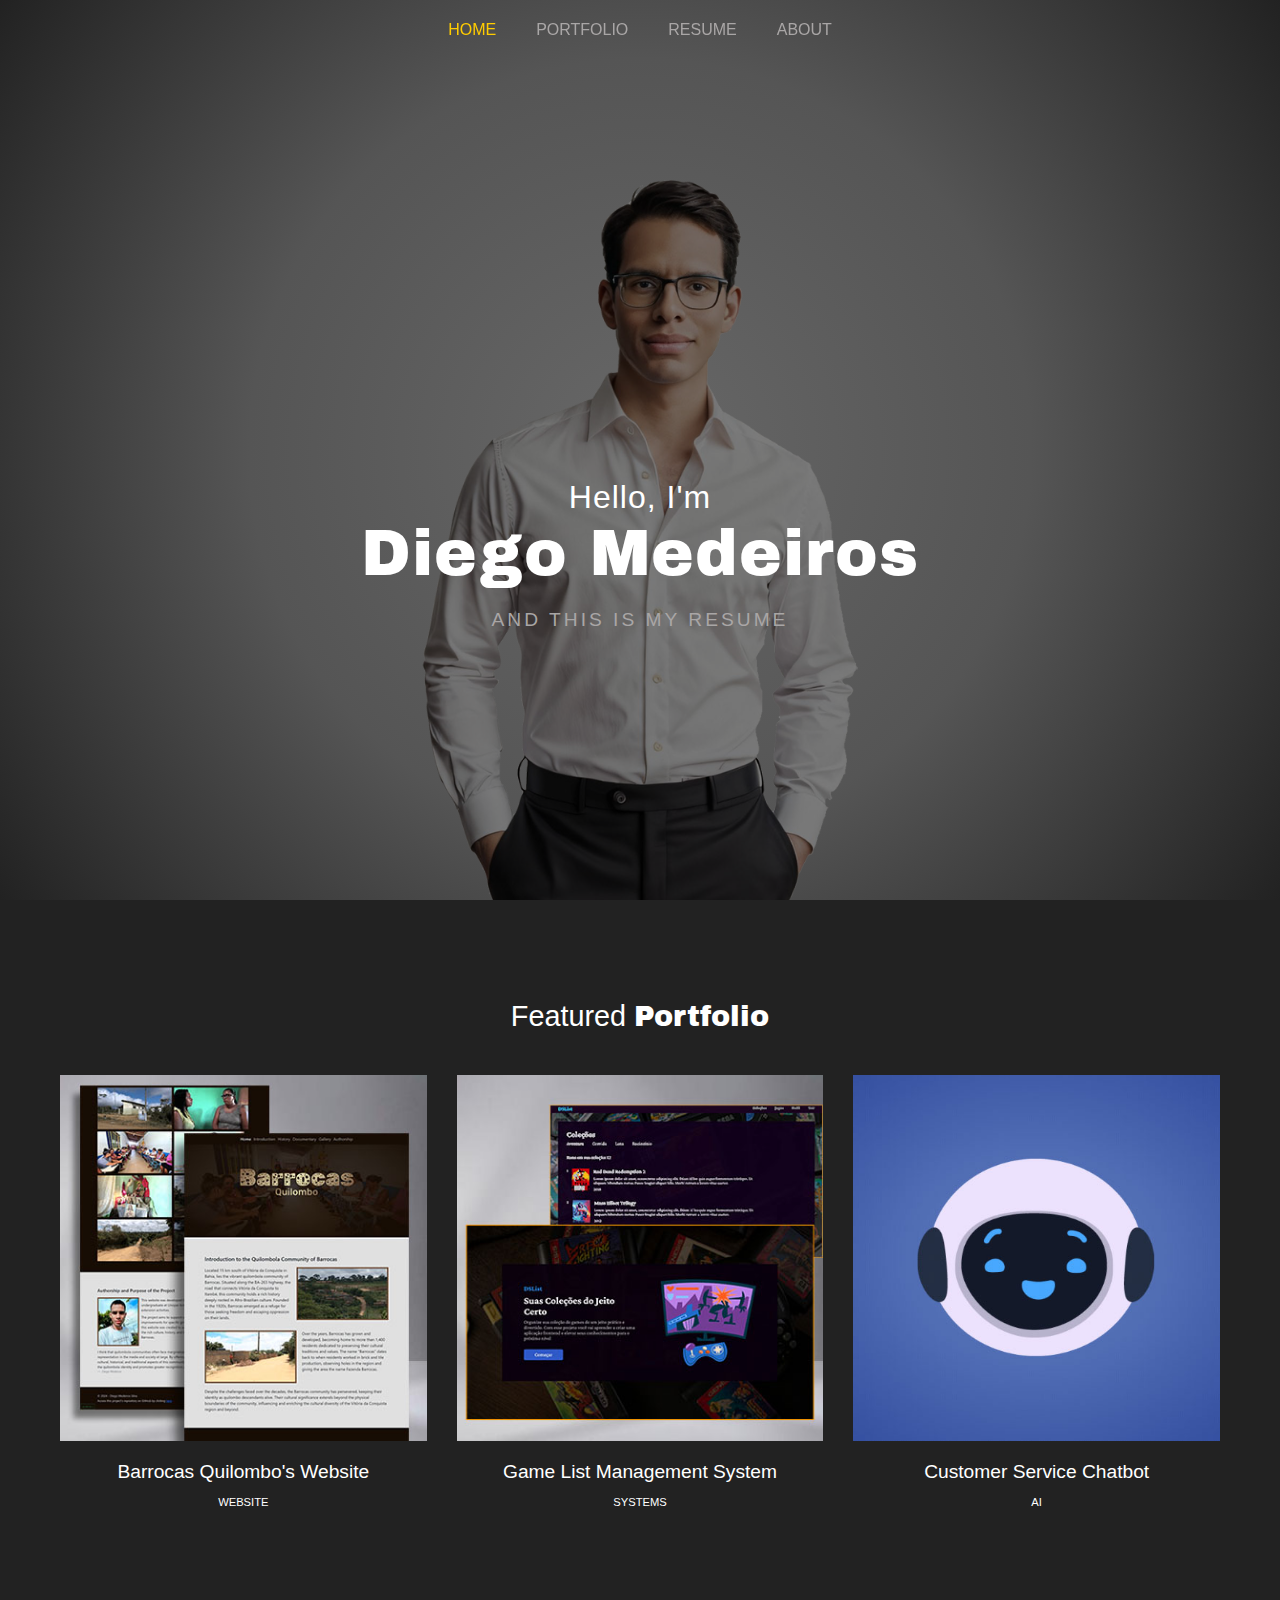
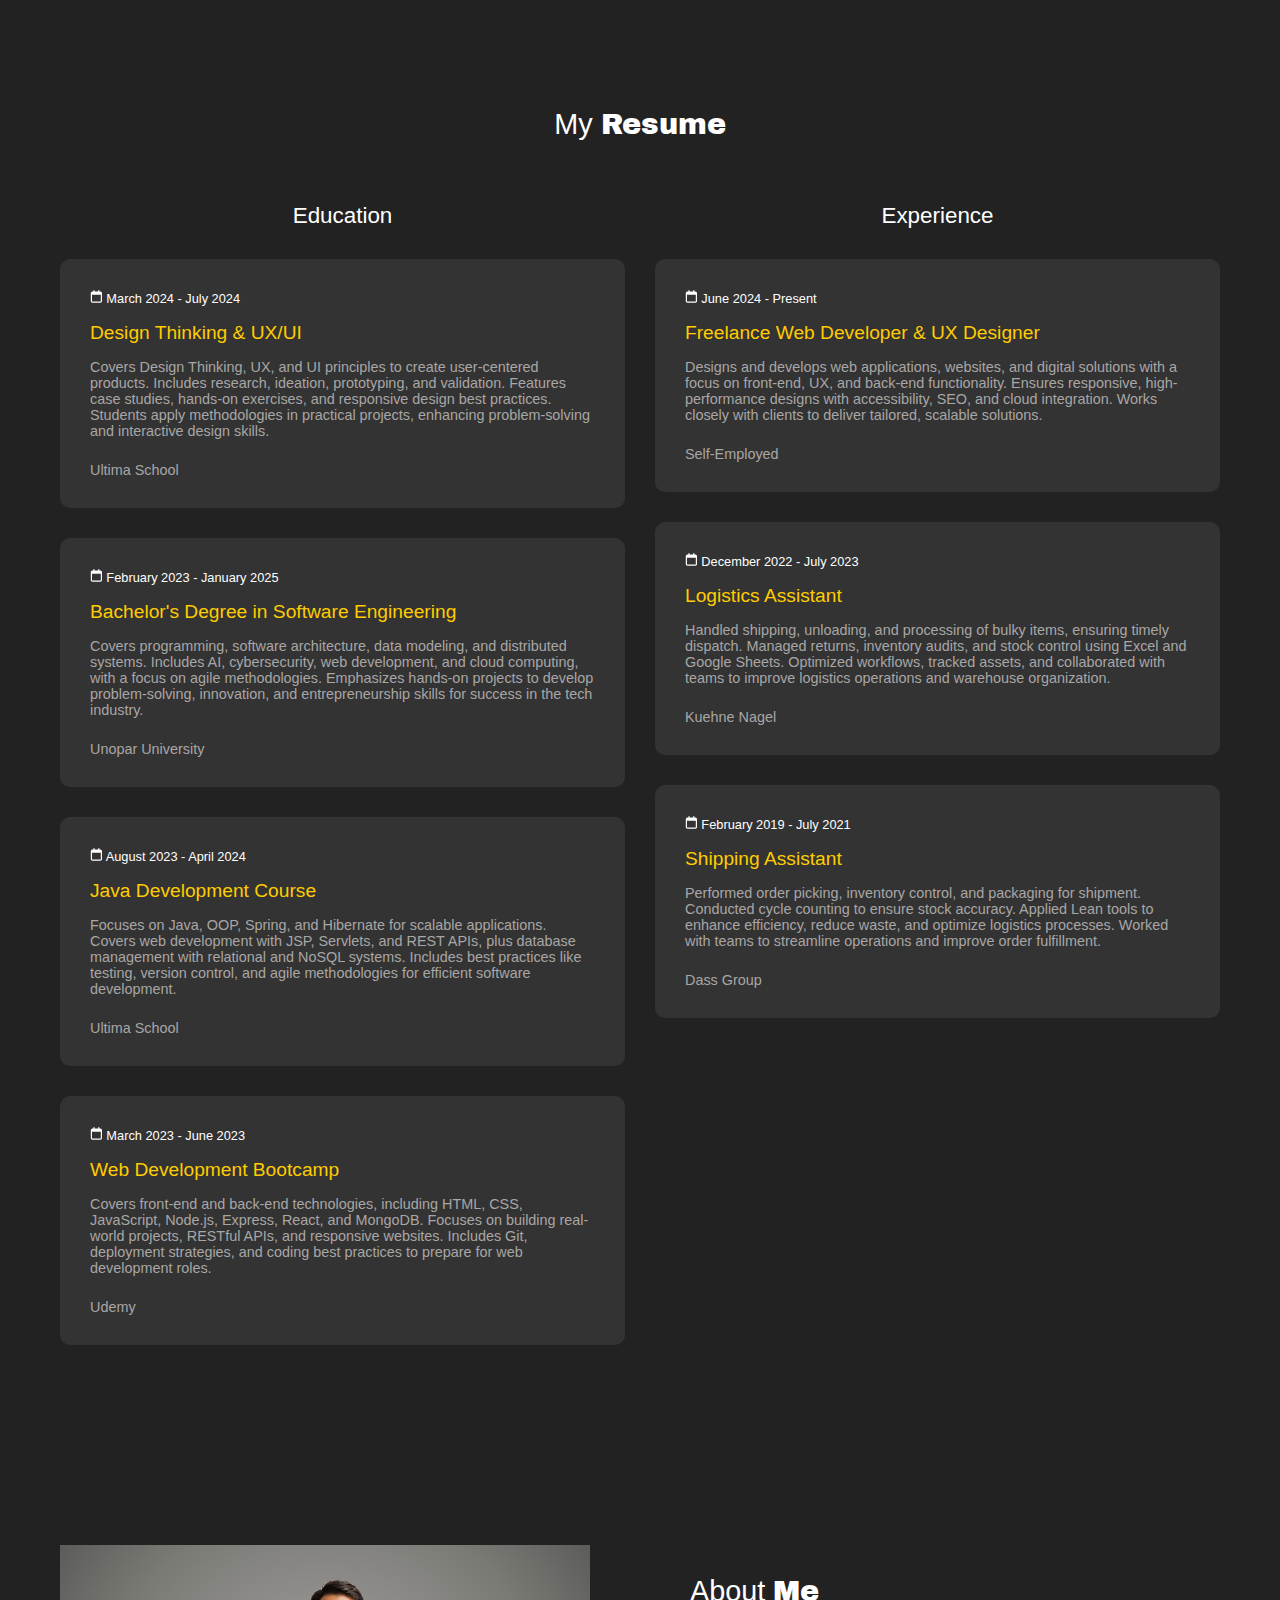
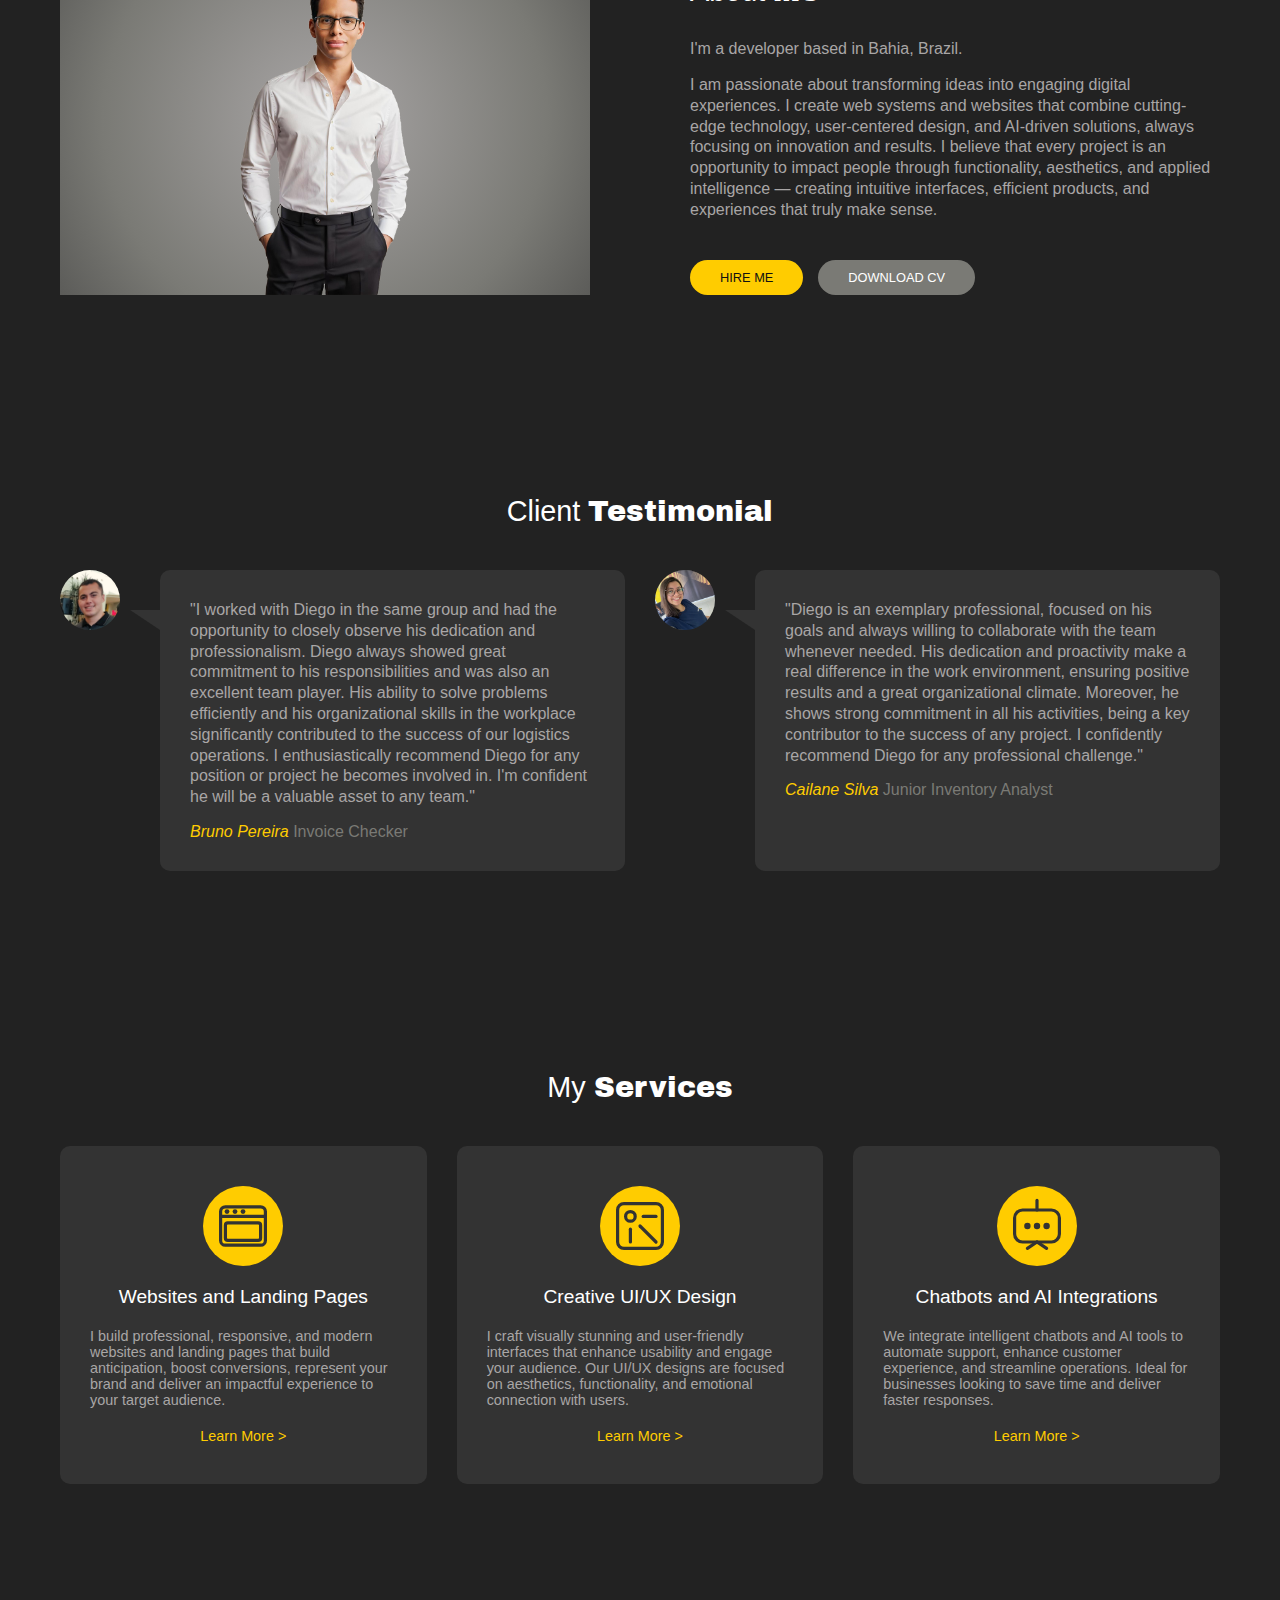
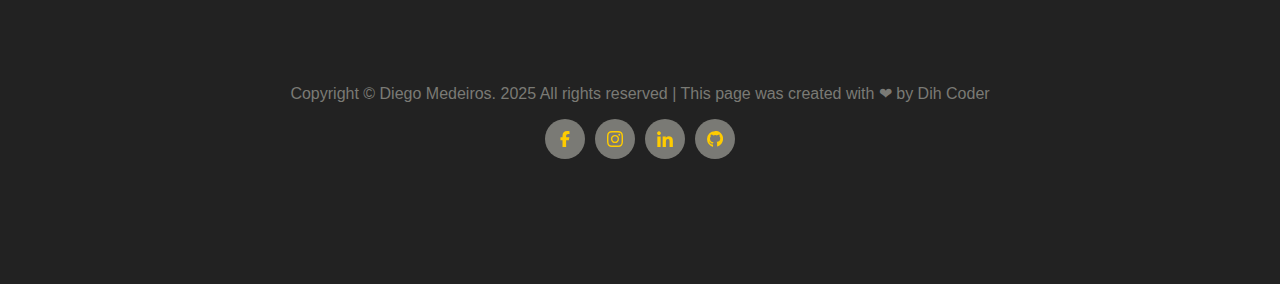
==== commit 83c18c34: "Update service card title" ====
--- a/index.html
+++ b/index.html
@@ -364,11 +364,11 @@
                                 <rect x="9" y="18" width="22" height="11" rx="1.5" stroke="currentColor" stroke-width="2"/>
                               </svg>                              
                         </div>
-                        <h3 class="service-title">Websites and Landing Pages Creation</h3>
+                        <h3 class="service-title">Websites and Landing Pages</h3>
                         <p class="service-description">
                             I build professional, responsive, and modern websites and landing pages that build anticipation, boost conversions, represent your brand and deliver an impactful experience to your target audience.
                         </p>
-                        <a href="#websites-and-landing-pages" class="service-link" aria-label="Learn more about Websites and Landing Pages Creation">
+                        <a href="#websites-and-landing-pages" class="service-link" aria-label="Learn more about Websites and Landing Pages">
                             Learn More <span aria-hidden="true">&gt;</span>
                         </a>
                     </article>
@@ -414,78 +414,6 @@
                 </div>
             </div>
         </section>
-
-        <section id="contact" class="contact-section" aria-labelledby="contact-title">
-            <div class="container">
-                <h2 id="contact-title" class="section-title">Get in <strong>Touch</strong></h2>
-        
-                <div class="contact-form-wrapper">
-                    <h3 id="contact-title">Get In Touch</h3>
-                    <form class="contact-form" action="/submit-form" method="POST">
-                        <div class="form-group">
-                            <label for="name" class="sr-only">Your Name</label>
-                            <input type="text" id="name" name="name" placeholder="Your Name" required
-                                autocomplete="name">
-                        </div>
-        
-                        <div class="form-group">
-                            <label for="email" class="sr-only">Your Email</label>
-                            <input type="email" id="email" name="email" placeholder="Your Email" required
-                                autocomplete="email">
-                        </div>
-        
-                        <div class="form-group">
-                            <label for="phone" class="sr-only">Your Phone Number</label>
-                            <input type="tel" id="phone" name="phone" placeholder="Your Phone Number"
-                                autocomplete="tel">
-                        </div>
-        
-                        <div class="form-group">
-                            <label for="message" class="sr-only">Write a Message</label>
-                            <textarea id="message" name="message" placeholder="Write a Message" required
-                                rows="5"></textarea>
-                        </div>
-        
-                        <button type="submit" class="btn btn-primary contact-submit" aria-label="Send Message">
-                            Send Message
-                        </button>
-                    </form>
-                </div>
-        
-                <div class="contact-details">
-                    <h3>My Contact Details</h3>
-                    <dl class="contact-details-list">
-                        <dt>Email</dt>
-                        <dd>
-                            <a href="mailto:site@gmail.com" aria-label="Send email to site@gmail.com">
-                            coderdih@gmail.com
-                            </a>
-                        </dd>
-                        
-                        <dt>Phone</dt>
-                        <dd>
-                            <a href="tel:+55-77-99853-9716" aria-label="Call phone number +55 77 99853-9716">
-                            +55 77 99853-9716
-                            </a>
-                        </dd>
-                        
-                        <dt>WhatsApp</dt>
-                        <dd>
-                            <a href="https://wa.me/5577998539716?text=Hi%2C%20I%20found%20your%20contact%20on%20your%20personal%20website.%20Let's%20chat%3F">(77) 99853-9716</a>
-                        </dd>
-                        
-                        <dt>Address</dt>
-                        <dd>
-                            <address>
-                            Vitória da Conquista, Bahia, Brazil<br>
-                            BA 263, Km 8<br>
-                            Quilombo Barrocas<br>
-                            </address>
-                        </dd>
-                    </dl>
-                </div>
-            </div>
-        </section>
     </main>
 
     <footer class="site-footer">
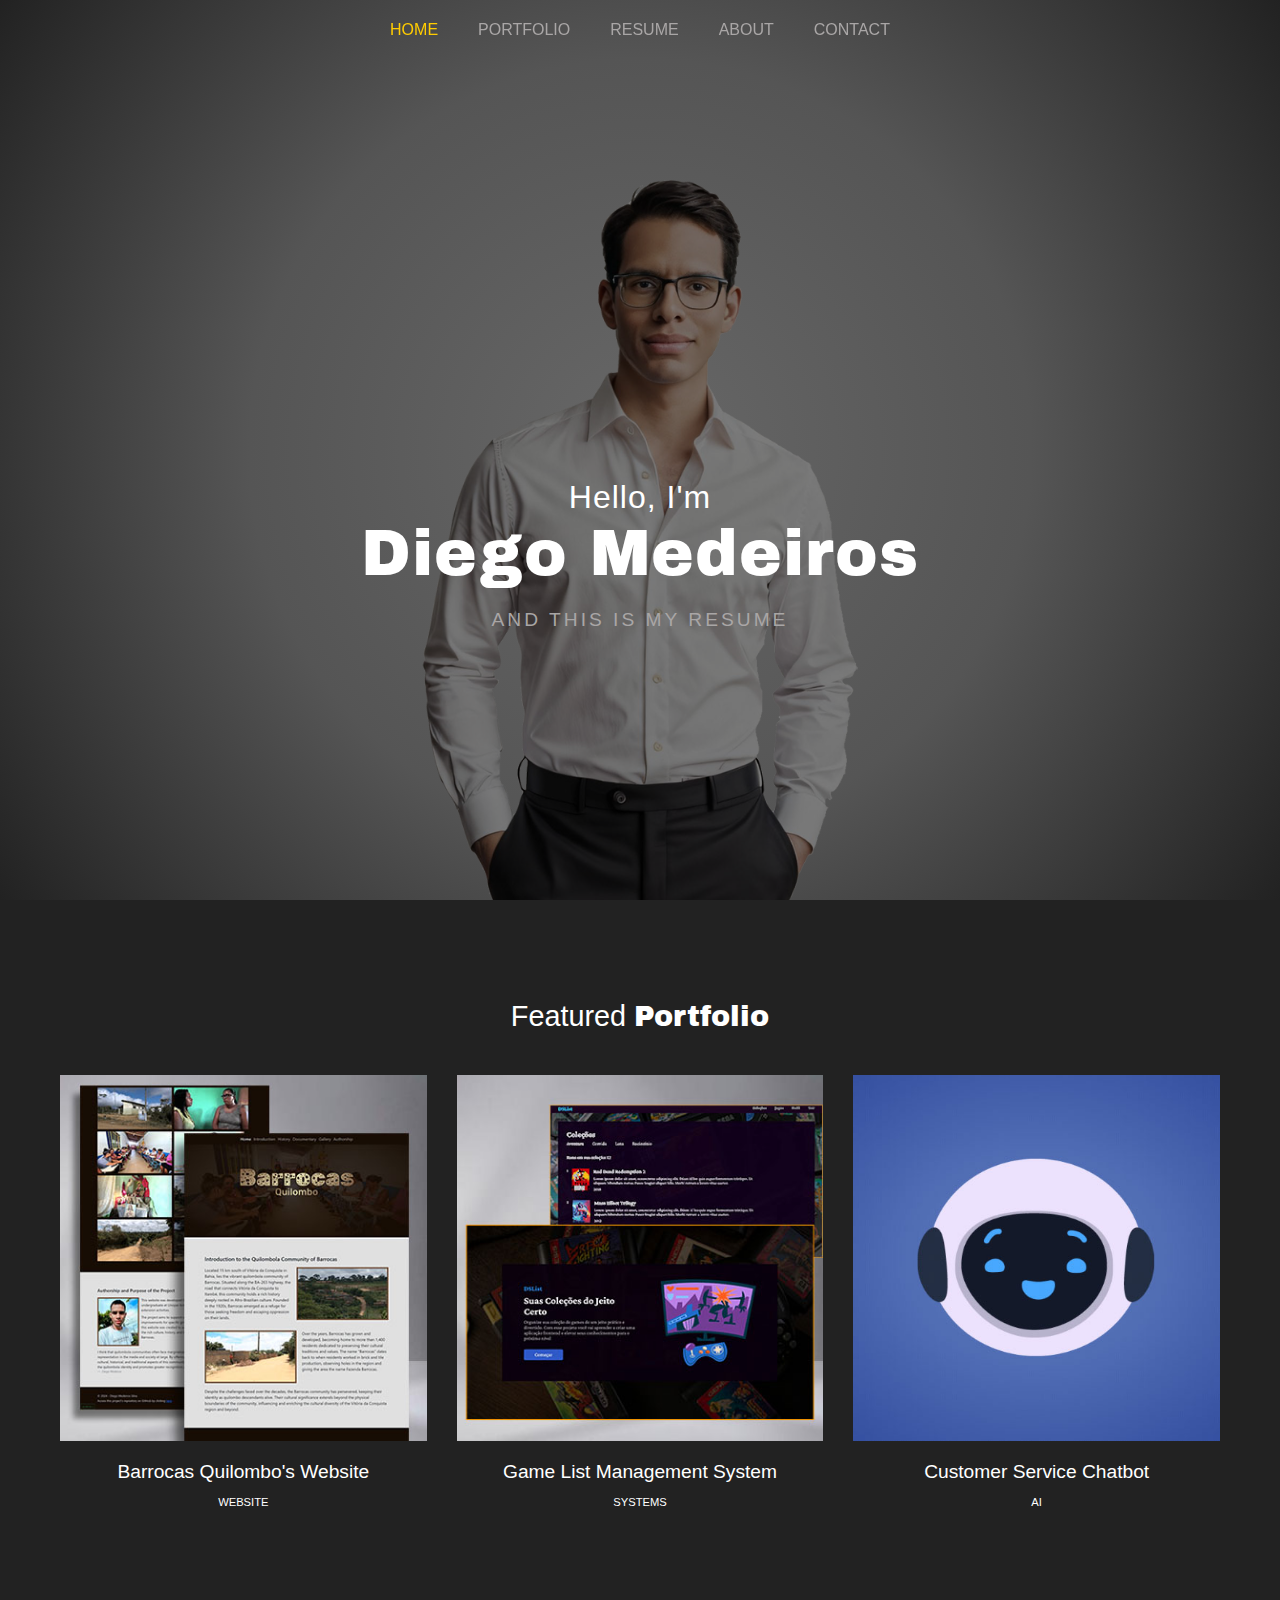
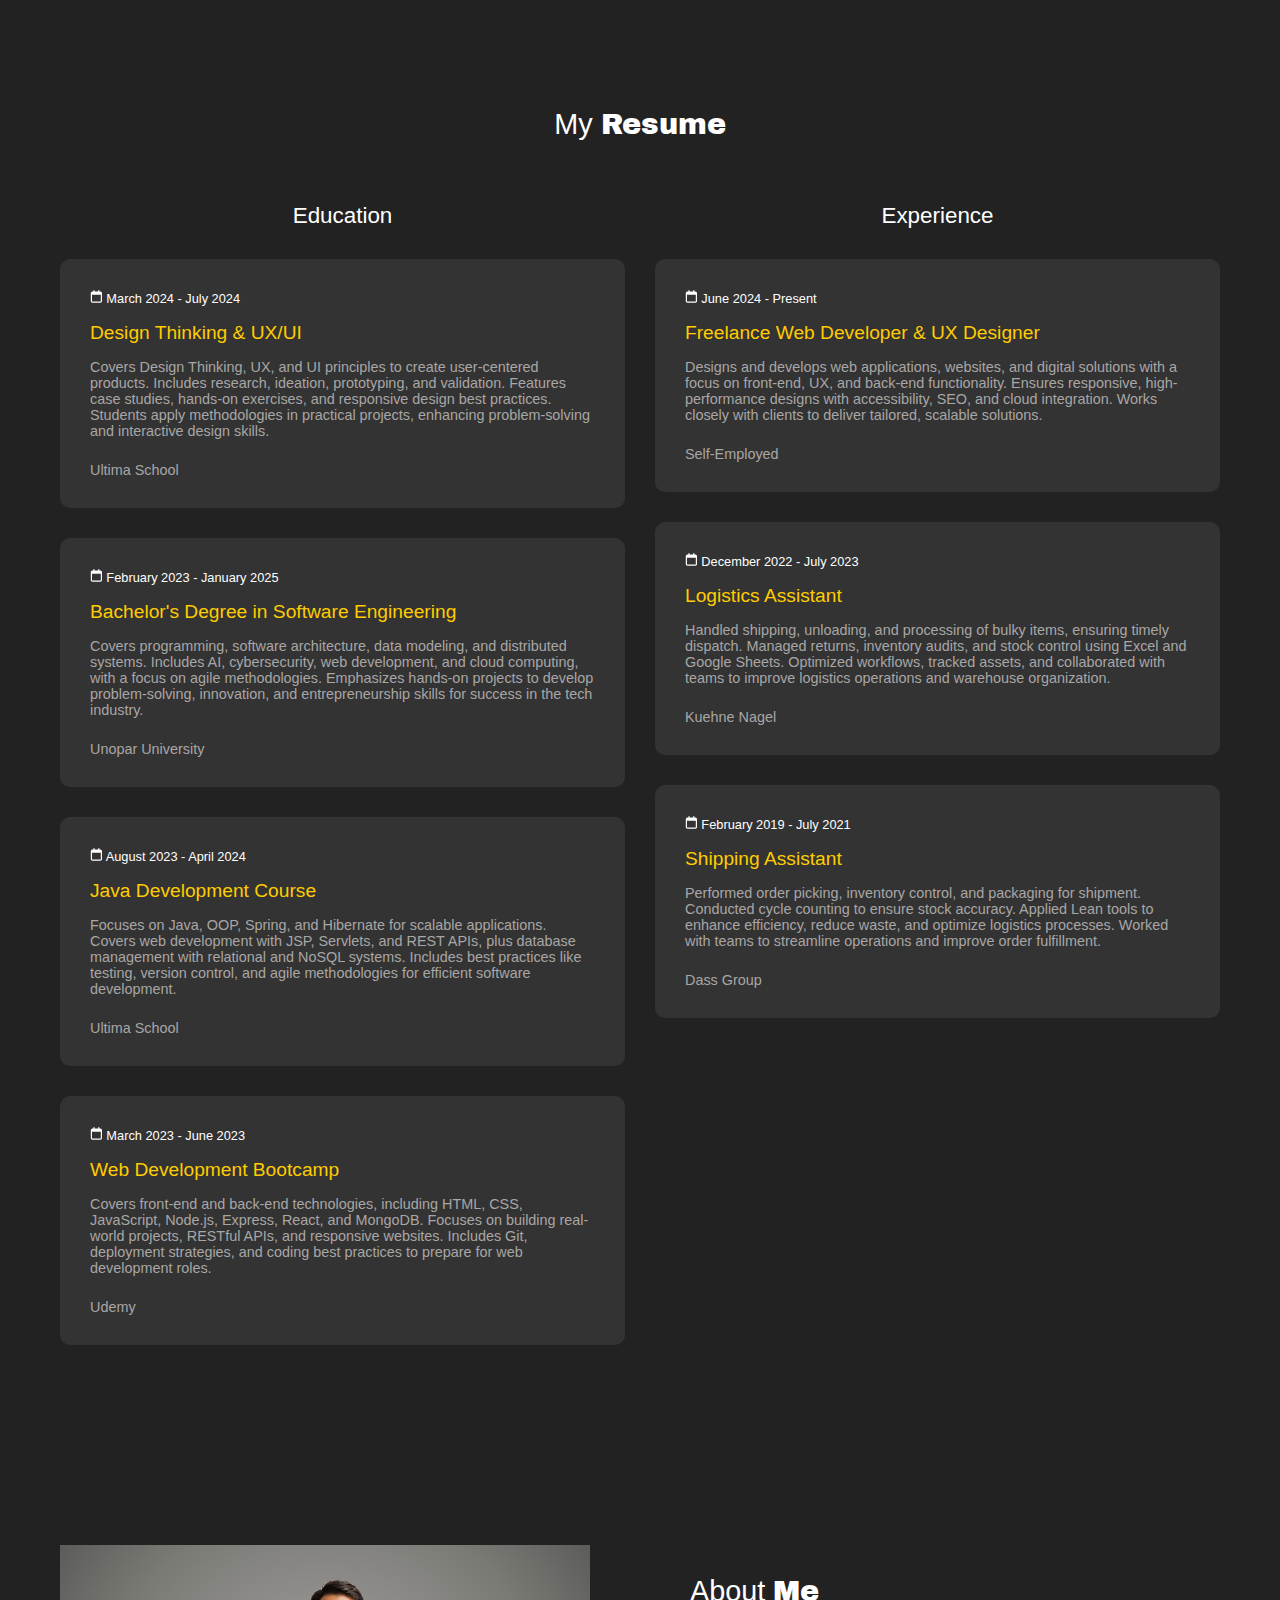
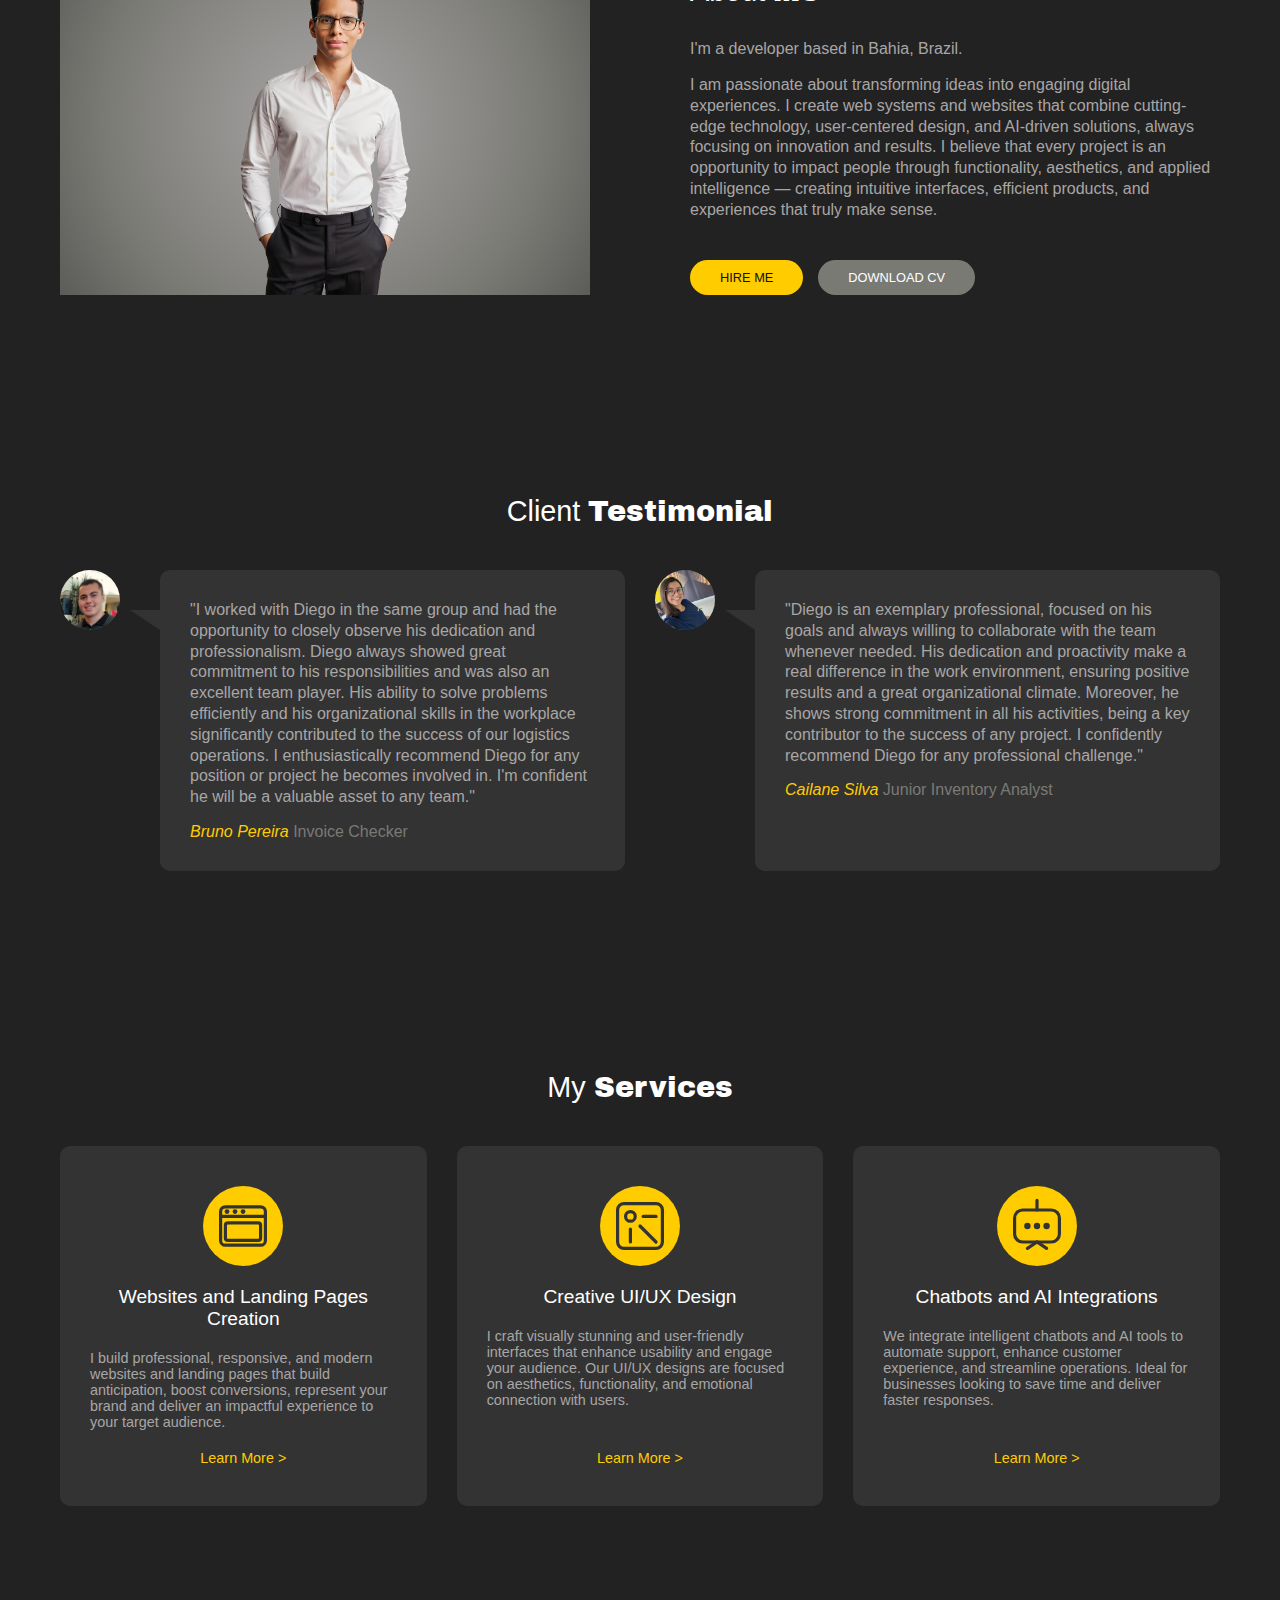
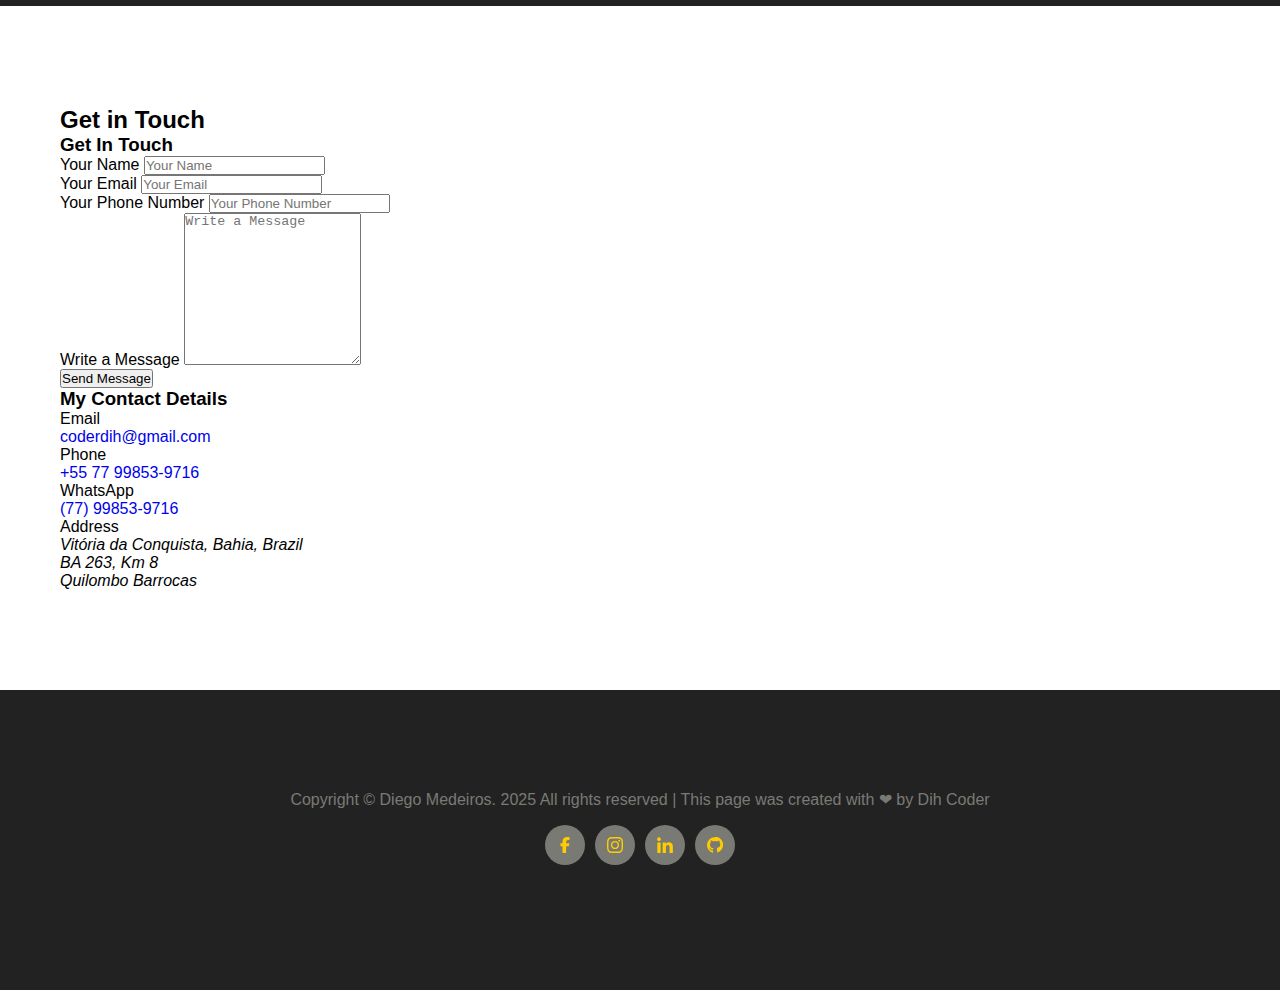
==== commit 643bbaf9: "Update contact template" ====
--- a/index.html
+++ b/index.html
@@ -68,9 +68,7 @@
                     <li><a href="#portfolio">PORTFOLIO</a></li>
                     <li><a href="#resume">RESUME</a></li>
                     <li><a href="#about">ABOUT</a></li>
-                    <!--
                     <li><a href="#contact">CONTACT</a></li>
-                    -->
                 </ul>
                 <button class="menu-toggle" aria-expanded="false" aria-controls="nav-menu" aria-label="Navigation menu">
                     <span class="hamburger"></span>
@@ -364,11 +362,11 @@
                                 <rect x="9" y="18" width="22" height="11" rx="1.5" stroke="currentColor" stroke-width="2"/>
                               </svg>                              
                         </div>
-                        <h3 class="service-title">Websites and Landing Pages</h3>
+                        <h3 class="service-title">Websites and Landing Pages Creation</h3>
                         <p class="service-description">
                             I build professional, responsive, and modern websites and landing pages that build anticipation, boost conversions, represent your brand and deliver an impactful experience to your target audience.
                         </p>
-                        <a href="#websites-and-landing-pages" class="service-link" aria-label="Learn more about Websites and Landing Pages">
+                        <a href="#websites-and-landing-pages" class="service-link" aria-label="Learn more about Websites and Landing Pages Creation">
                             Learn More <span aria-hidden="true">&gt;</span>
                         </a>
                     </article>
@@ -414,6 +412,78 @@
                 </div>
             </div>
         </section>
+
+        <section id="contact" class="contact-section" aria-labelledby="contact-title">
+            <div class="container">
+                <h2 id="contact-title" class="section-title">Get in <strong>Touch</strong></h2>
+        
+                <div class="contact-form-wrapper">
+                    <h3>Get In Touch</h3>
+                    <form class="contact-form" action="/submit-form" method="POST">
+                        <div class="form-group">
+                            <label for="name" class="sr-only">Your Name</label>
+                            <input type="text" id="name" name="name" placeholder="Your Name" required
+                                autocomplete="name">
+                        </div>
+        
+                        <div class="form-group">
+                            <label for="email" class="sr-only">Your Email</label>
+                            <input type="email" id="email" name="email" placeholder="Your Email" required
+                                autocomplete="email">
+                        </div>
+        
+                        <div class="form-group">
+                            <label for="phone" class="sr-only">Your Phone Number</label>
+                            <input type="tel" id="phone" name="phone" placeholder="Your Phone Number"
+                                autocomplete="tel">
+                        </div>
+        
+                        <div class="form-group">
+                            <label for="message" class="sr-only">Write a Message</label>
+                            <textarea id="message" name="message" placeholder="Write a Message" required
+                                rows="10"></textarea>
+                        </div>
+        
+                        <button type="submit" class="btn btn-primary contact-submit" aria-label="Send Message">
+                            Send Message
+                        </button>
+                    </form>
+                </div>
+        
+                <div class="contact-details">
+                    <h3>My Contact Details</h3>
+                    <dl class="contact-details-list">
+                        <dt>Email</dt>
+                        <dd>
+                            <a href="mailto:site@gmail.com" aria-label="Send email to site@gmail.com">
+                            coderdih@gmail.com
+                            </a>
+                        </dd>
+                        
+                        <dt>Phone</dt>
+                        <dd>
+                            <a href="tel:+55-77-99853-9716" aria-label="Call phone number +55 77 99853-9716">
+                            +55 77 99853-9716
+                            </a>
+                        </dd>
+                        
+                        <dt>WhatsApp</dt>
+                        <dd>
+                            <a href="https://wa.me/5577998539716?text=Hi%2C%20I%20found%20your%20contact%20on%20your%20personal%20website.%20Let's%20chat%3F">(77) 99853-9716</a>
+                        </dd>
+                        
+                        <dt>Address</dt>
+                        <dd>
+                            <address>
+                            Vitória da Conquista, Bahia, Brazil<br>
+                            BA 263, Km 8<br>
+                            Quilombo Barrocas<br>
+                            </address>
+                        </dd>
+                    </dl>
+                </div>
+            </div>
+        </section>
     </main>
 
     <footer class="site-footer">
--- a/css/style.css
+++ b/css/style.css
@@ -434,6 +434,7 @@
         .service-link {
             font-size: .9rem;
             align-self: center;
+            margin-top: auto;
             color: var(--color-primary);
         }
     }
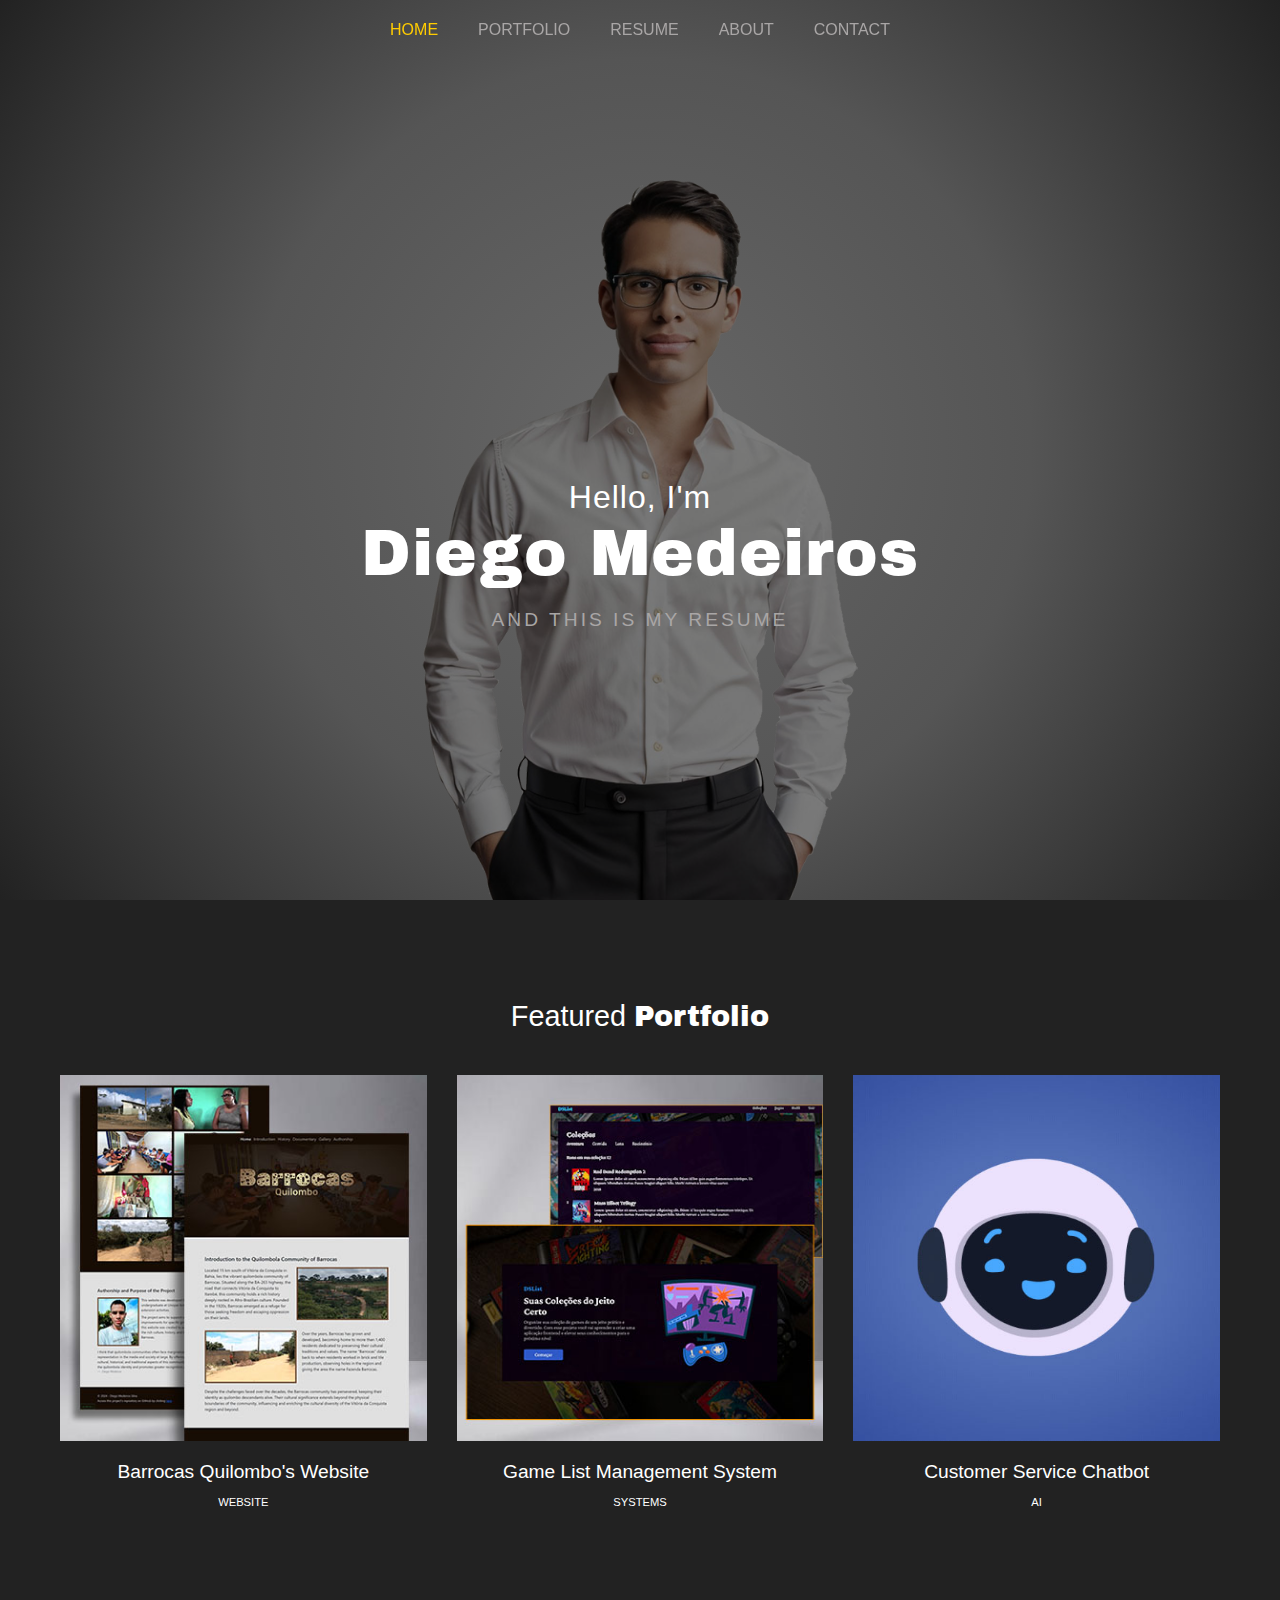
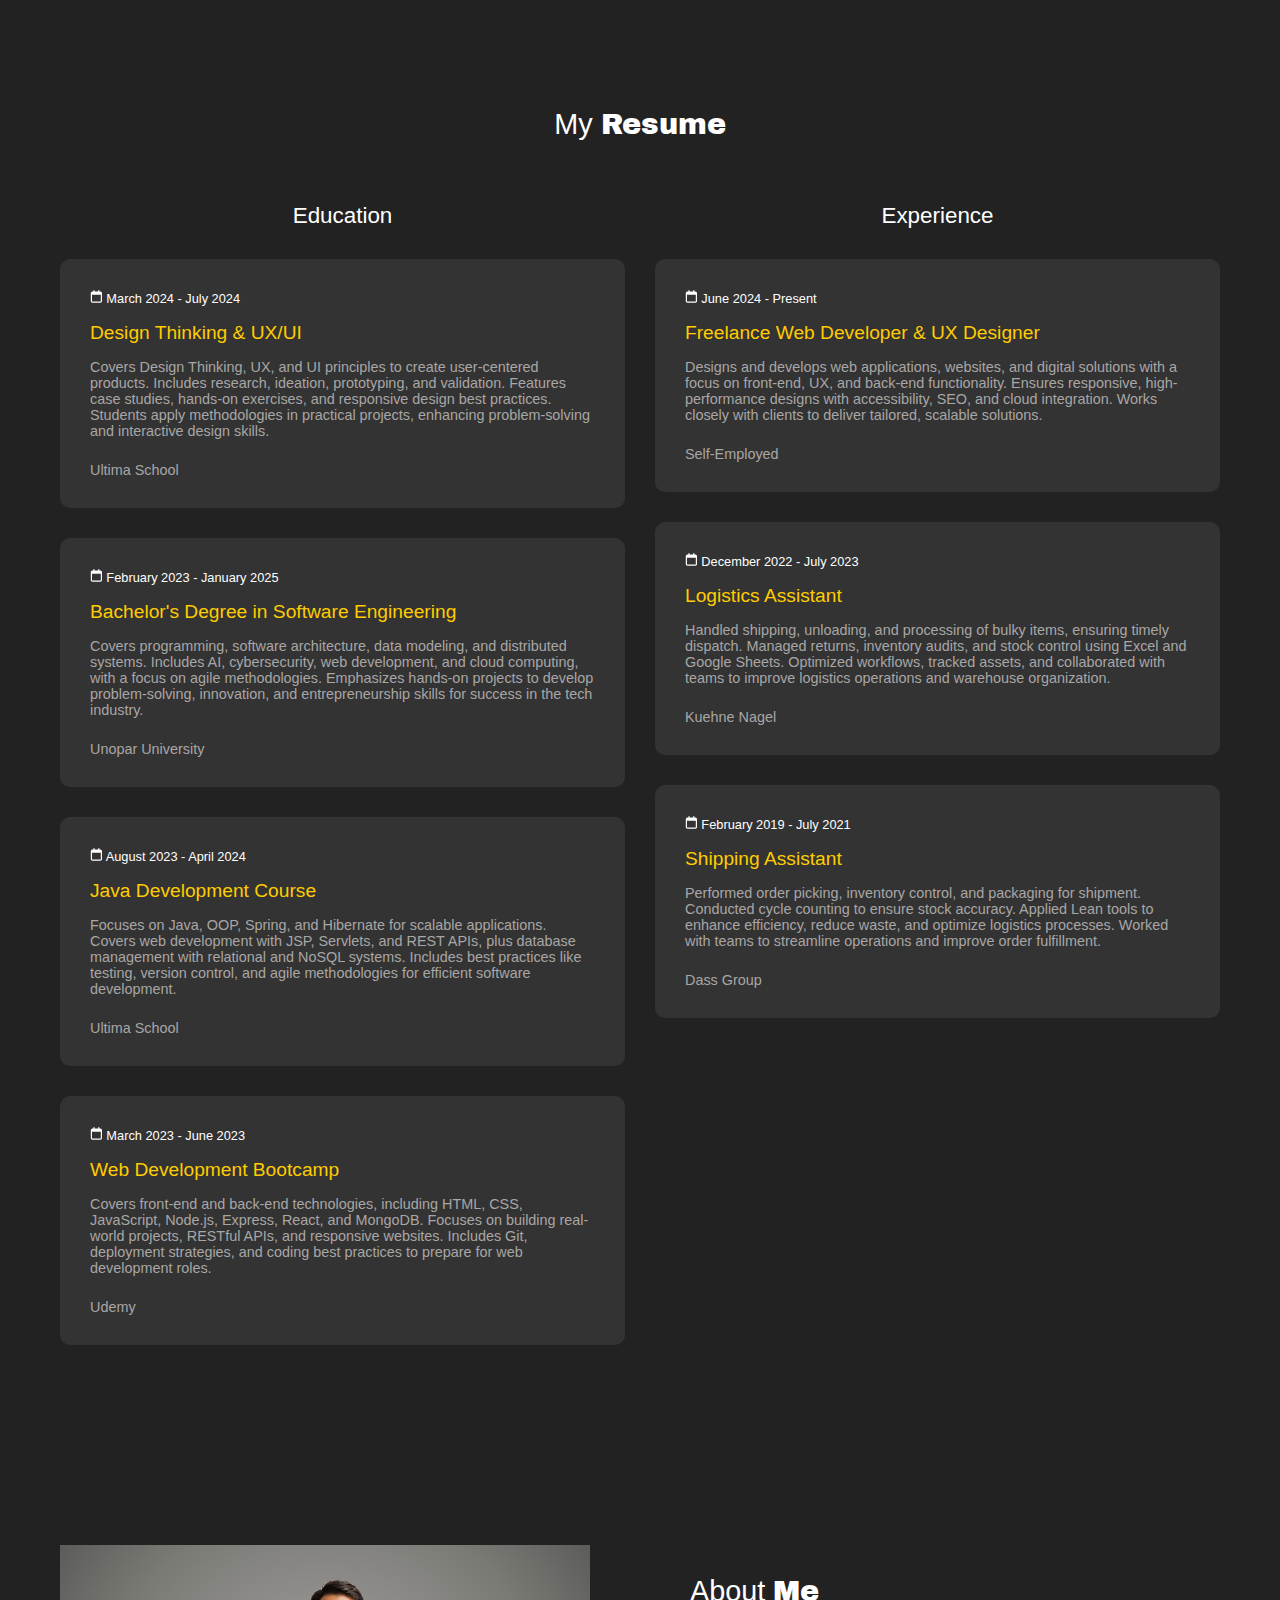
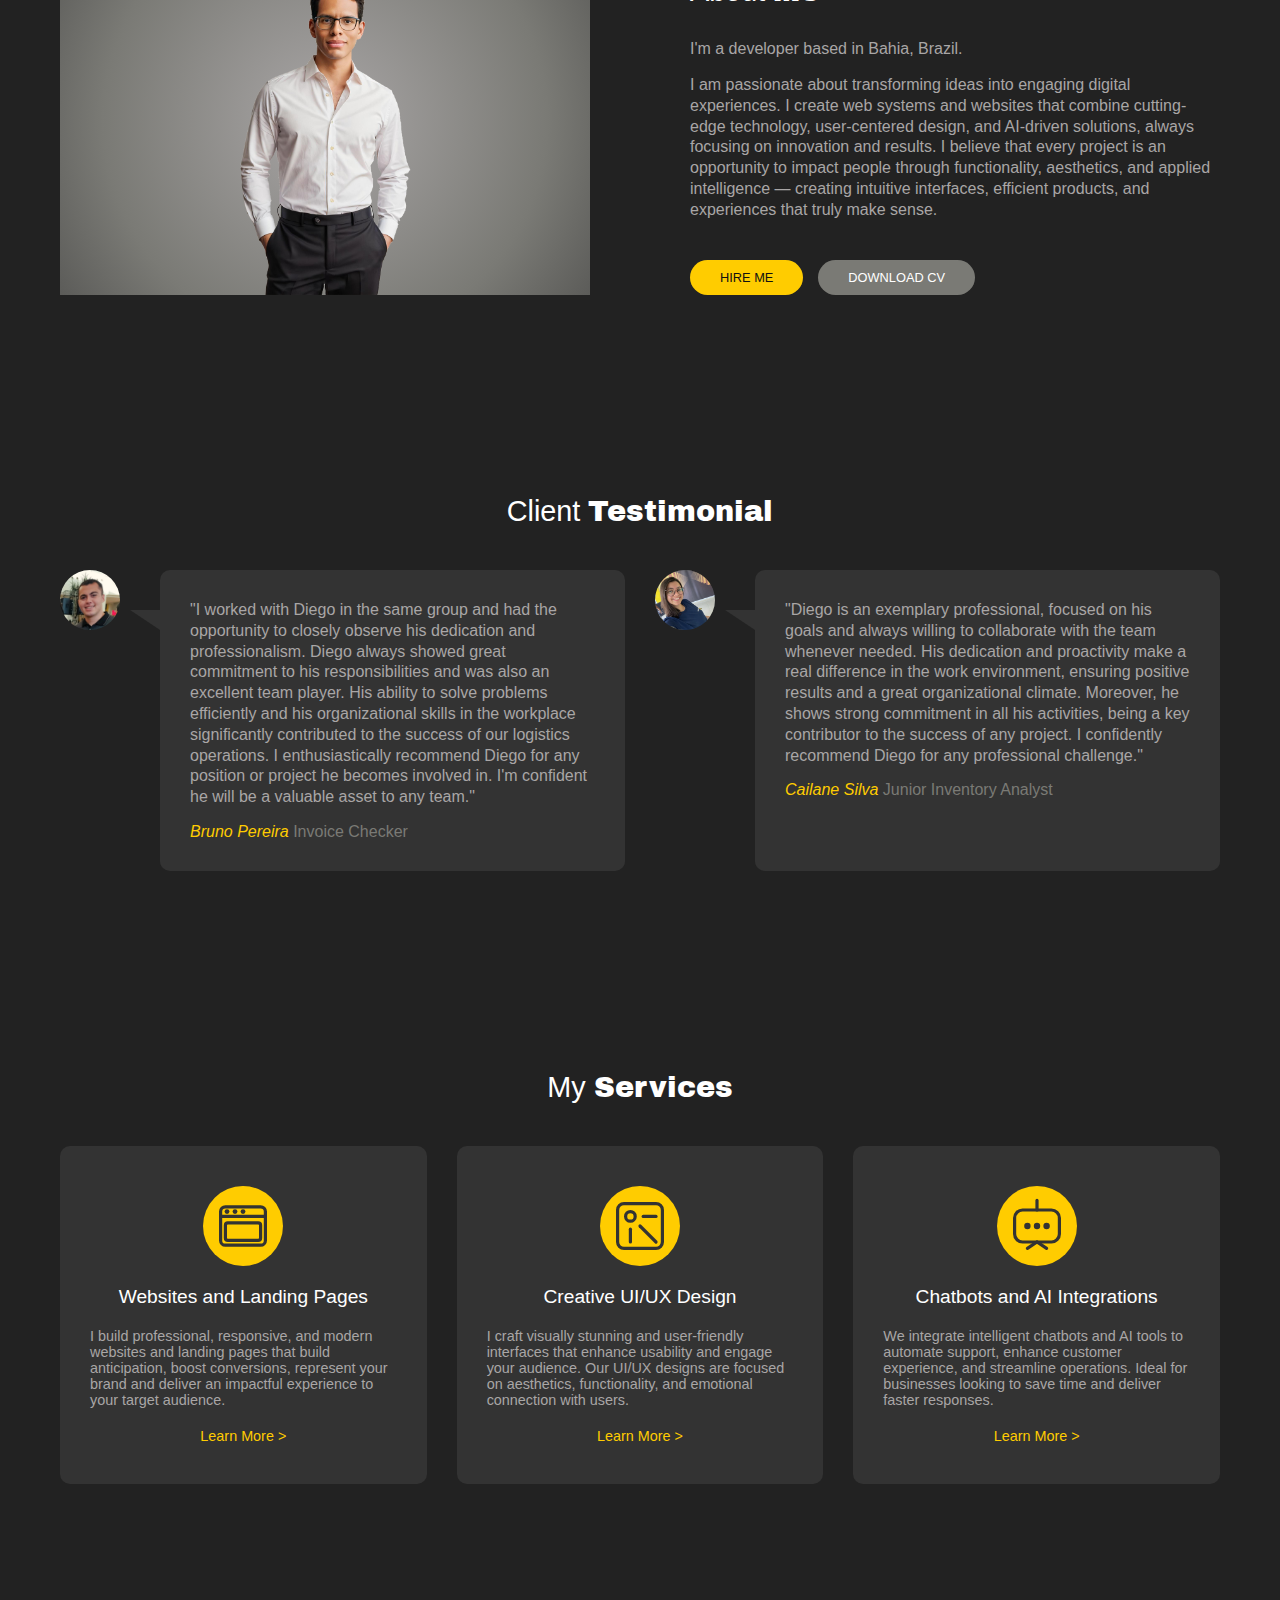
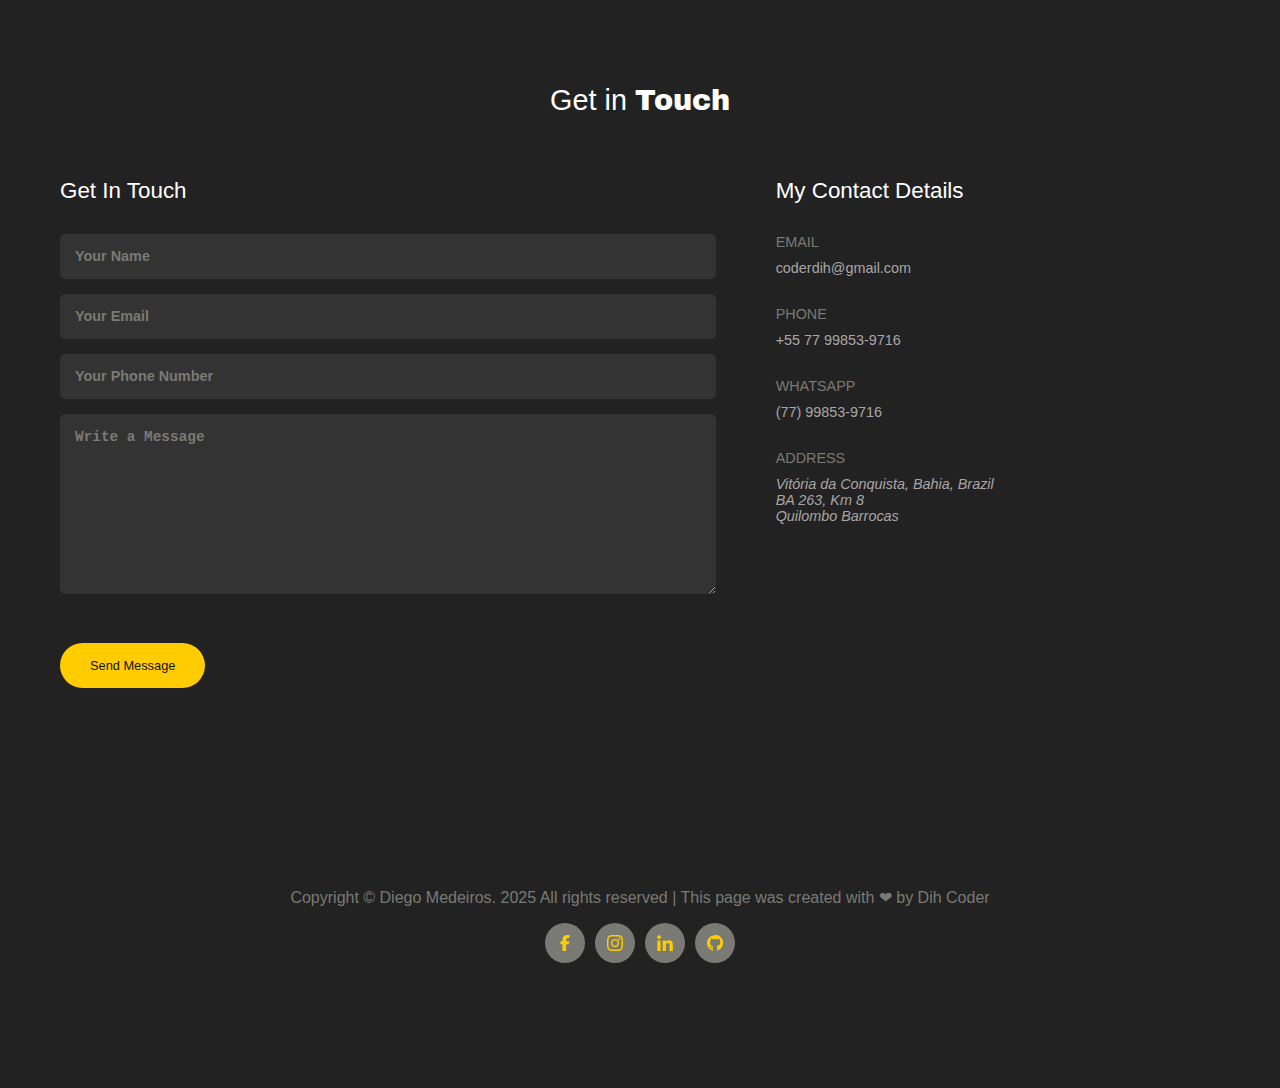
==== commit 46725f37: "Merge branch 'feature/contact' into develop" ====
--- a/index.html
+++ b/index.html
@@ -362,11 +362,11 @@
                                 <rect x="9" y="18" width="22" height="11" rx="1.5" stroke="currentColor" stroke-width="2"/>
                               </svg>                              
                         </div>
-                        <h3 class="service-title">Websites and Landing Pages Creation</h3>
+                        <h3 class="service-title">Websites and Landing Pages</h3>
                         <p class="service-description">
                             I build professional, responsive, and modern websites and landing pages that build anticipation, boost conversions, represent your brand and deliver an impactful experience to your target audience.
                         </p>
-                        <a href="#websites-and-landing-pages" class="service-link" aria-label="Learn more about Websites and Landing Pages Creation">
+                        <a href="#websites-and-landing-pages" class="service-link" aria-label="Learn more about Websites and Landing Pages">
                             Learn More <span aria-hidden="true">&gt;</span>
                         </a>
                     </article>
--- a/css/style.css
+++ b/css/style.css
@@ -5,8 +5,9 @@
     --color-dark-100: #111;
     --color-dark-200: #222;
     --color-dark-300: #333;
-    --color-dark-400: #7a7a75;
-    --color-dark-500: #a9a6a6;
+    --color-dark-400: #444;
+    --color-dark-500: #7a7a75;
+    --color-dark-600: #a9a6a6;
 }
 
 * {
@@ -24,6 +25,18 @@
     max-width: 1200px;
     width: 100%;
     padding: 100px 20px;
+}
+
+.sr-only {
+    position: absolute;
+    width: 1px;
+    height: 1px;
+    padding: 0;
+    margin: -1px;
+    overflow: hidden;
+    clip: rect(0, 0, 0, 0);
+    white-space: nowrap;
+    border: 0;
 }
 
 /* header & navbar */
@@ -53,7 +66,7 @@
         gap: 20px;
 
         a {
-            color: var(--color-dark-500);
+            color: var(--color-dark-600);
             padding: 10px;
             display: inline-block;
     
@@ -127,7 +140,7 @@
             letter-spacing: 3px;
             text-transform: uppercase;
             font-weight: 400;
-            color: var(--color-dark-500);
+            color: var(--color-dark-600);
             margin-top: 1rem;
         }
 
@@ -148,12 +161,12 @@
     }
 }
 
-.portfolio-section, .resume-section, .about-section, .testimonials-section, .services-section {
+.portfolio-section, .resume-section, .about-section, .testimonials-section, .services-section, .contact-section {
     background-color: var(--color-dark-200);
     color: var(--color-light-100);
 }
 
-#portfolio-title, #resume-title, #about-title, #testimonial-title, #services-title {
+#portfolio-title, #resume-title, #about-title, #testimonial-title, #services-title, #contact-title {
     font-weight: 100;
     font-size: 1.8rem;
     text-align: center;
@@ -251,7 +264,7 @@
             }
 
             .resume-description, .resume-institution {
-                color: var(--color-dark-500);
+                color: var(--color-dark-600);
                 font-size: .9rem;
             }
 
@@ -270,7 +283,7 @@
 
         .about-image {
             width: 50%;
-            background: radial-gradient(circle, var(--color-dark-500) 0%, var(--color-dark-400) 70%, var(--color-dark-300) 140%);
+            background: radial-gradient(circle, var(--color-dark-600) 0%, var(--color-dark-500) 70%, var(--color-dark-300) 140%);
             position: relative;
             height: auto;
 
@@ -296,7 +309,7 @@
             p {
                 line-height: 1.3;
                 margin-bottom: 15px;
-                color: var(--color-dark-500);
+                color: var(--color-dark-600);
             }
     
             .about-actions {
@@ -326,11 +339,11 @@
                     }
                     
                     &.btn-secondary {
-                        background-color: var(--color-dark-400);
+                        background-color: var(--color-dark-500);
                         color: var(--color-light-100);
 
                         &:hover {
-                            background-color: var(--color-dark-500);
+                            background-color: var(--color-dark-600);
                         }
                     }
                 }
@@ -367,11 +380,11 @@
         blockquote {
             line-height: 1.3;
             margin-bottom: 15px;
+            color: var(--color-dark-600);
+        }
+
+        .author-info {
             color: var(--color-dark-500);
-        }
-
-        .author-info {
-            color: var(--color-dark-400);
 
             .author-name {
                 color: var(--color-primary);
@@ -426,7 +439,7 @@
         }
         
         .service-description {
-            color: var(--color-dark-500);
+            color: var(--color-dark-600);
             font-size: .9rem;
             margin-bottom: 20px;
         }
@@ -440,10 +453,98 @@
     }
 }
 
+.contact-section .container {
+    display: grid;
+    grid-template-columns: 1.3fr 1fr;
+
+    #contact-title {
+        grid-column: span 2;
+    }
+
+    .contact-form-wrapper, .contact-details {
+        h3 {
+            font-size: 1.4rem;
+            font-weight: 100;
+            margin: 60px auto 30px 0;
+        }
+
+        input, textarea {
+            background-color: var(--color-dark-300);
+            color: var(--color-light-100);
+            width: 100%;
+            border: none;
+            padding: 15px;
+            border-radius: 5px;
+
+            &::placeholder {
+                color: var(--color-dark-500);
+                font-size: .9rem;
+                font-weight: 600;
+            }
+
+            &:focus {
+                outline: none;
+                background-color: var(--color-dark-400);
+                color: var(--color-light-100);
+            }
+        }
+
+        button {
+            padding: 15px 30px;
+            border: none;
+            border-radius: 30px;
+            font-size: .8rem;
+            transition: 100ms ease-out 100ms;
+            margin-top: 30px;
+            margin-right: auto;
+            width: fit-content;
+
+            &:hover {
+                transition: 100ms ease-in;
+                transform: translateY(10%) scale(104%);
+            }
+
+            
+            &.btn-primary {
+                background-color: var(--color-primary);
+                color: var(--color-dark-100);
+
+                &:hover {
+                    background-color: var(--color-secondary);
+                }
+            }
+        }
+    }
+
+    .contact-form-wrapper + .contact-details {
+        margin-left: 60px;
+    }
+
+    .contact-form {
+        display: flex;
+        flex-direction: column;
+        gap: 15px;
+    }
+
+    .contact-details-list {
+        font-size: .9rem;
+        dt {
+            color: var(--color-dark-500);
+            margin-bottom: 10px;
+            text-transform: uppercase;
+        }
+        
+        dd, dd a {
+            color: var(--color-dark-600);
+            margin-bottom: 30px;
+        }
+    }
+}
+
 .site-footer {
     text-align: center;
     background-color: var(--color-dark-200);
-    color: var(--color-dark-400);
+    color: var(--color-dark-500);
     min-height: 300px;
 
     .social-links {
@@ -464,7 +565,7 @@
         justify-content: center;
         align-items: center;
         padding: 10px;
-        background-color: var(--color-dark-400);
+        background-color: var(--color-dark-500);
         border-radius: 50%;
         transition: 100ms ease-out 100ms;
 
@@ -474,7 +575,7 @@
             transform: translateY(10%) scale(104%);
 
             svg {
-                fill: var(--color-dark-400);
+                fill: var(--color-dark-500);
             }
         }
     }
@@ -598,7 +699,7 @@
 
             a {
                 font-size: 1.5rem;
-                color: var(--color-dark-400);
+                color: var(--color-dark-500);
             }
 
             &.mobile-visible {
@@ -617,7 +718,7 @@
             border: none;
 
             .hamburger {
-                --hamburger-color: var(--color-dark-400);
+                --hamburger-color: var(--color-dark-500);
                 position: absolute;
                 width: 38px;
                 height: 4px;
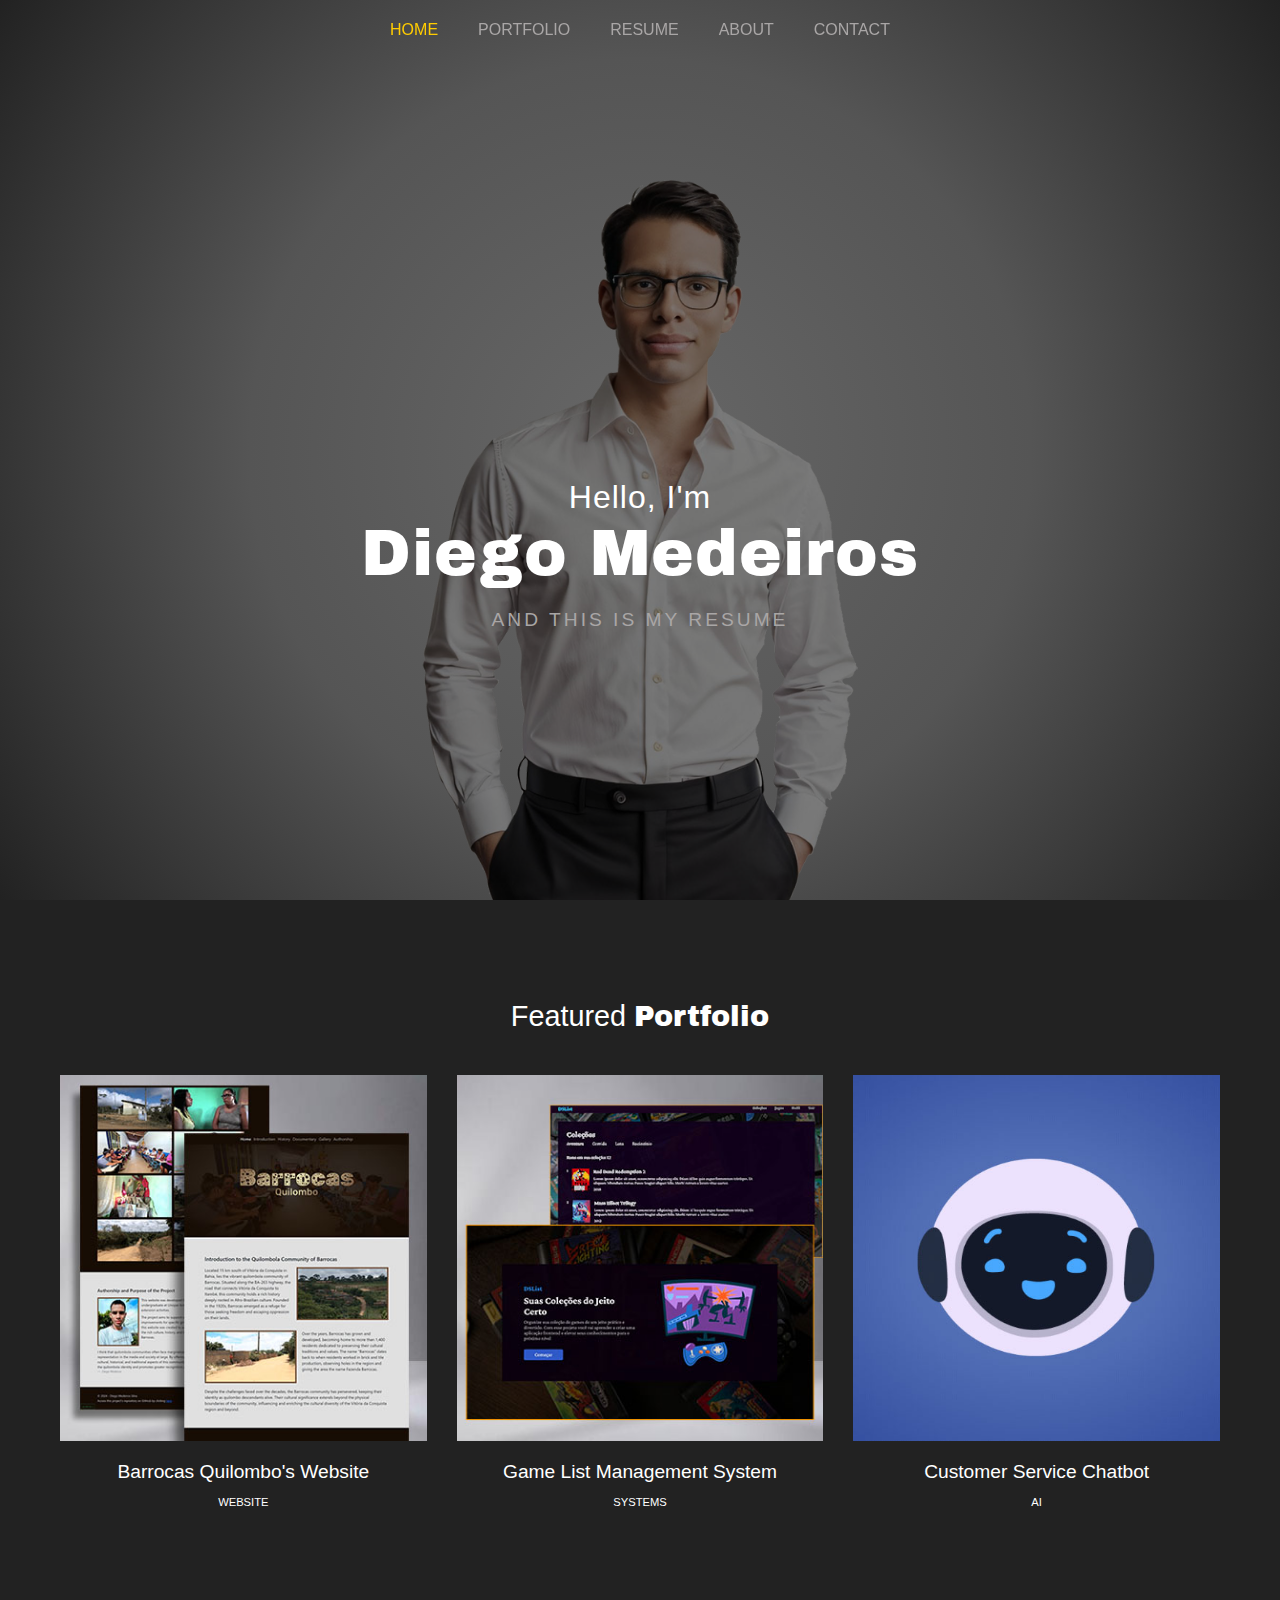
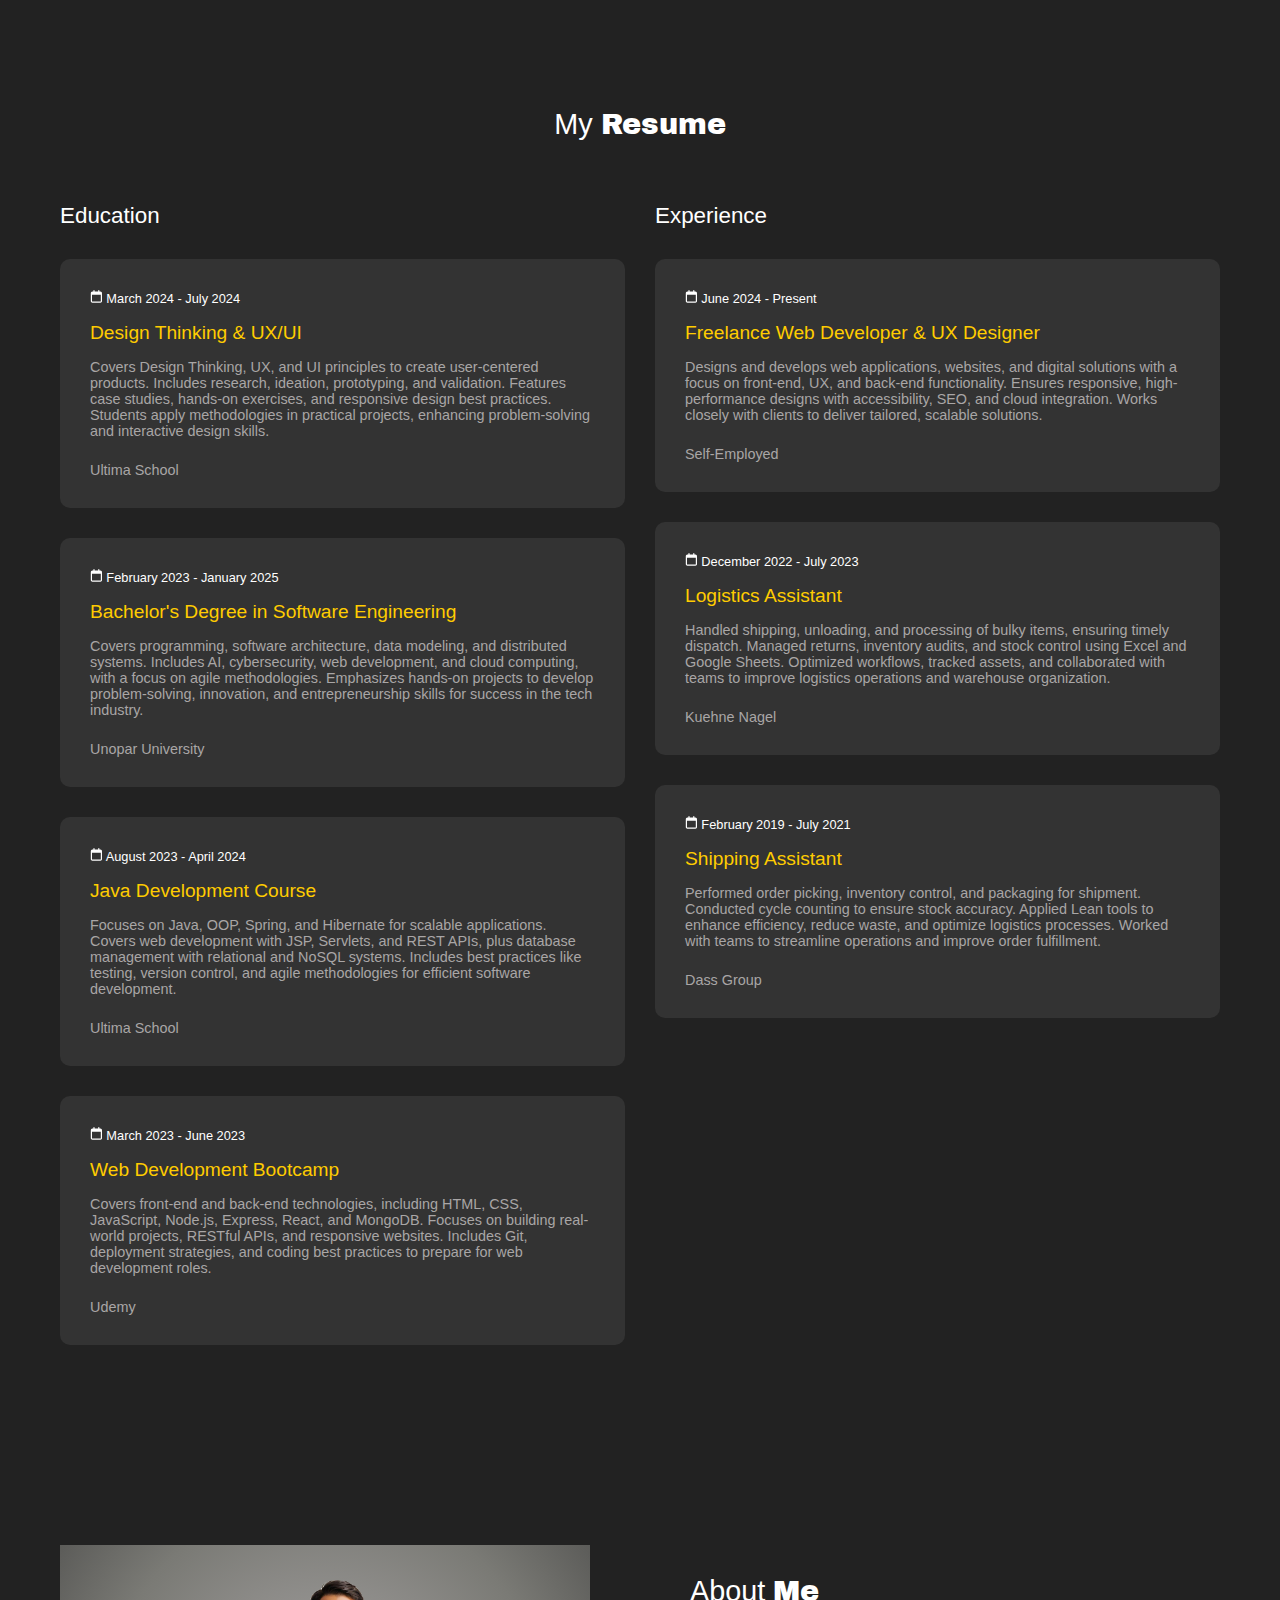
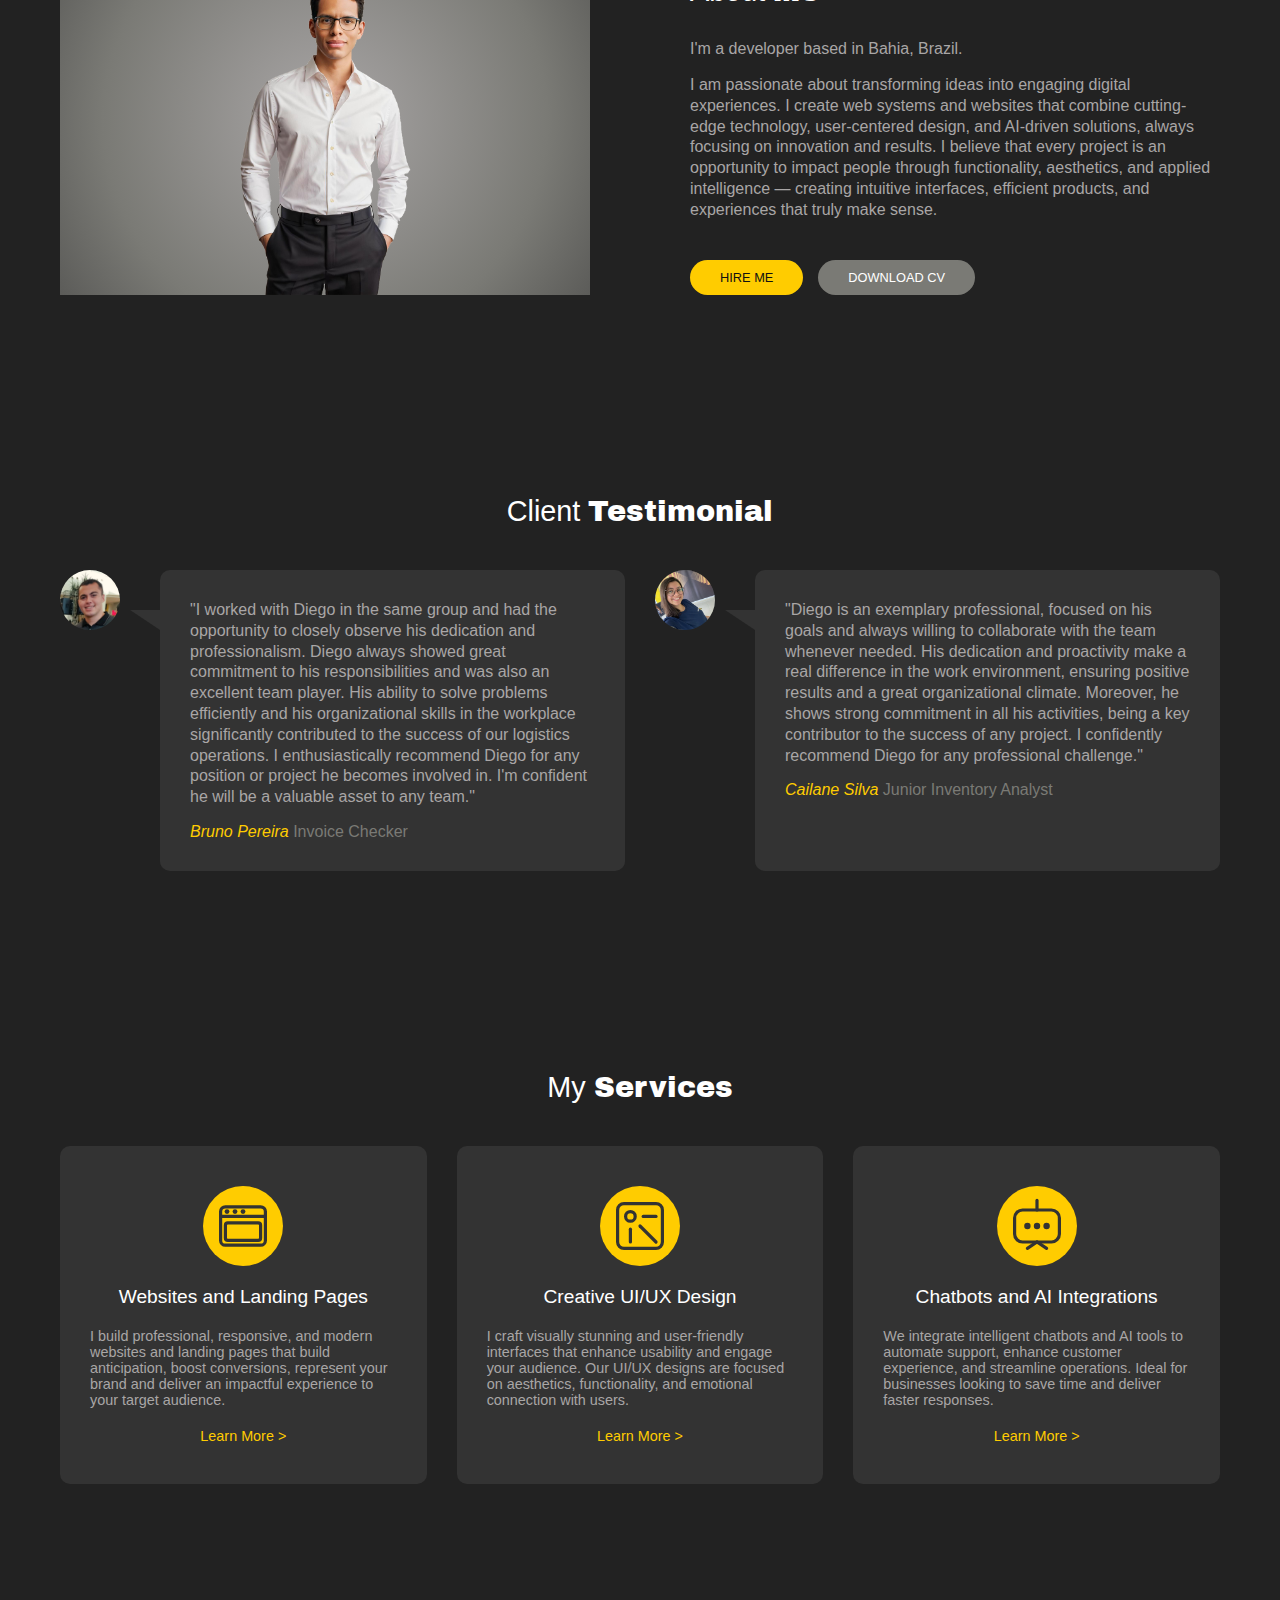
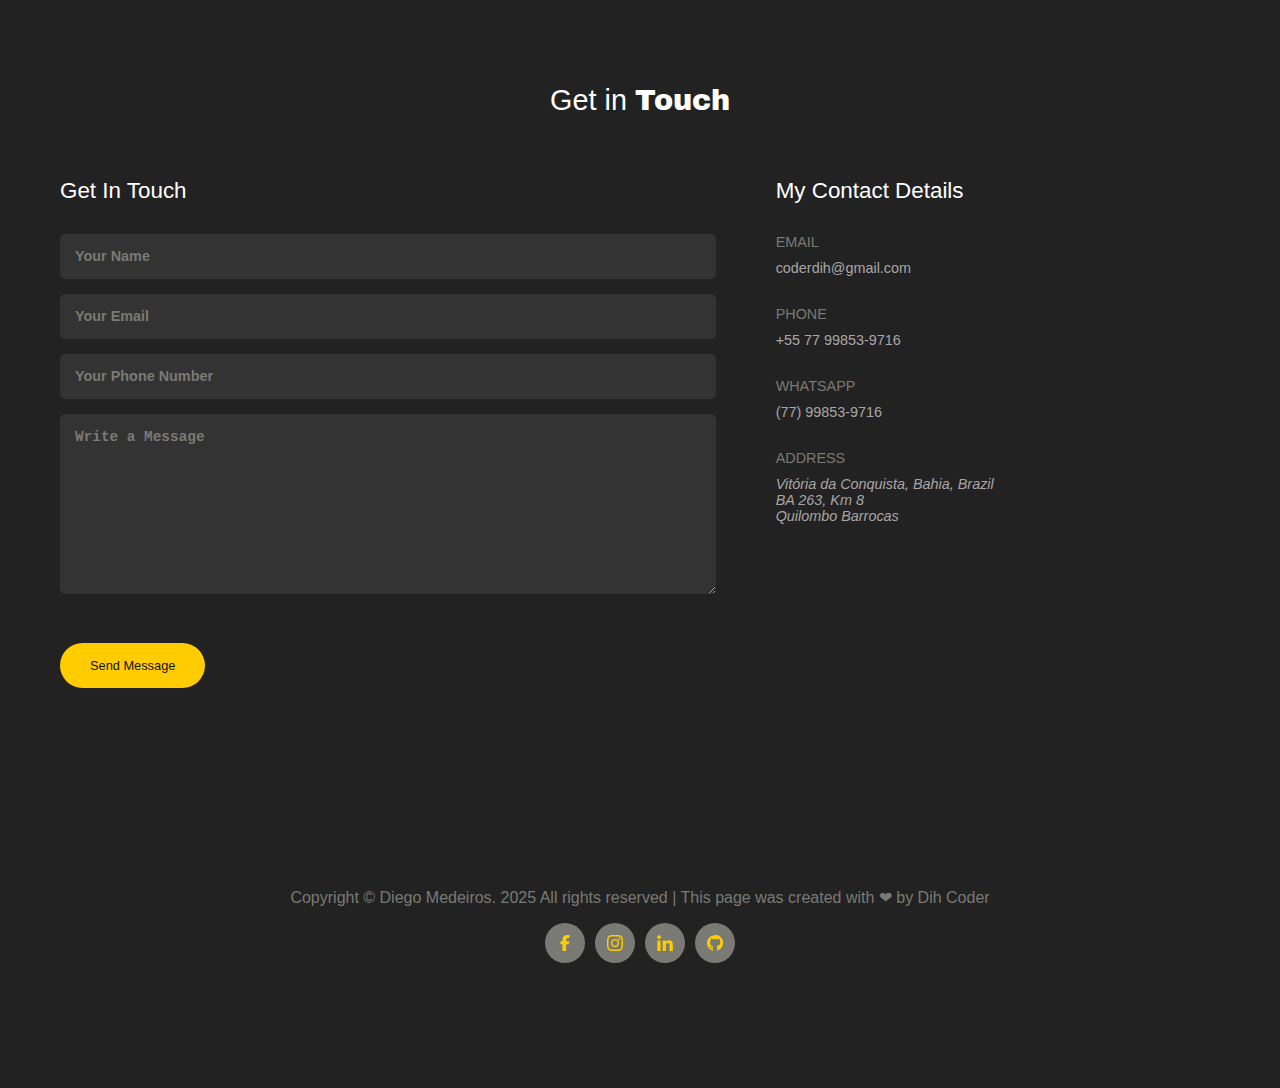
==== commit 924c89d4: "Append favicons" ====
--- a/index.html
+++ b/index.html
@@ -34,11 +34,10 @@
     <link rel="canonical" href="https://www.dihcoder.com">
 
     <!-- Icons and Favicons -->
-    <link rel="icon" href="/favicon.ico">
-    <link rel="icon" type="image/png" sizes="32x32" href="/favicon-32x32.png">
-    <link rel="icon" type="image/png" sizes="16x16" href="/favicon-16x16.png">
-    <link rel="apple-touch-icon" sizes="180x180" href="/apple-touch-icon.png">
-    <link rel="manifest" href="/site.webmanifest">
+    <link rel="icon" href="/images/favicon/favicon-32x32.ico" type="image/x-icon">
+    <link rel="icon" type="image/png" sizes="32x32" href="/images/favicon/favicon-32x32.png">
+    <link rel="icon" type="image/png" sizes="16x16" href="/images/favicon/favicon-16x16.png">
+    <link rel="apple-touch-icon" sizes="180x180" href="/images/favicon/apple-touch-icon.png">
 
     <!-- Theme and Color -->
     <meta name="theme-color" content="#222222">
--- a/css/style.css
+++ b/css/style.css
@@ -242,7 +242,7 @@
         h3 {
             font-size: 1.4rem;
             font-weight: 100;
-            margin: 60px auto 0;
+            margin: 60px auto 0 0;
         }
         
         .resume-card {
@@ -503,7 +503,6 @@
                 transition: 100ms ease-in;
                 transform: translateY(10%) scale(104%);
             }
-
             
             &.btn-primary {
                 background-color: var(--color-primary);
@@ -662,9 +661,7 @@
                 }
             }
         }
-    }
-
-    
+    }    
 }
 
 @media screen and (max-width: 640px) {
@@ -784,19 +781,21 @@
 
     .resume-grid {
         grid-template-columns: 1fr;
+        gap: 0;
 
         .resume-column {
             display: flex;
 
             h3 {
-                margin-top: 20px;
+                margin-top: 40px;
             }
         }
     }
 
     .about-section {
+        padding-bottom: 100px;
+
         .container {
-
             .about-image {
                 width: 100%;
                 height: 30vh;
@@ -812,12 +811,25 @@
     .testimonials-grid {
         .testimonial-card {
             margin-left: 0;
+            margin-bottom: 80px;
 
             &::after {
-                display: none;
+                width: 0;
+                height: 0;
+                content: '';
+                border-right: 40px solid var(--color-dark-300);
+                border-top: 0 solid transparent;
+                border-bottom: 70px solid transparent;
+                position: absolute;
+                transform: rotate(-30deg) translateY(-40px);
+                left: 40px;
+                top: 100%;
             }
 
             .testimonial-author {
+                position: absolute;
+                bottom: -80px;
+                left: 70px;
                 display: flex;
                 align-items: center;
                 gap: 20px;
@@ -827,6 +839,24 @@
                 position: relative;
                 right: unset;
             }
-        }
+
+            .author-info {
+                display: flex;
+                flex-direction: column;
+                gap: 10px;
+            }
+        }
+    }
+
+    .contact-section .container {
+        display: flex;
+        flex-direction: column;
+    
+        .contact-details {
+            margin-left: 0 !important;
+        }
+        /* #contact-title {
+            grid-column: span 2;
+        } */
     }
 }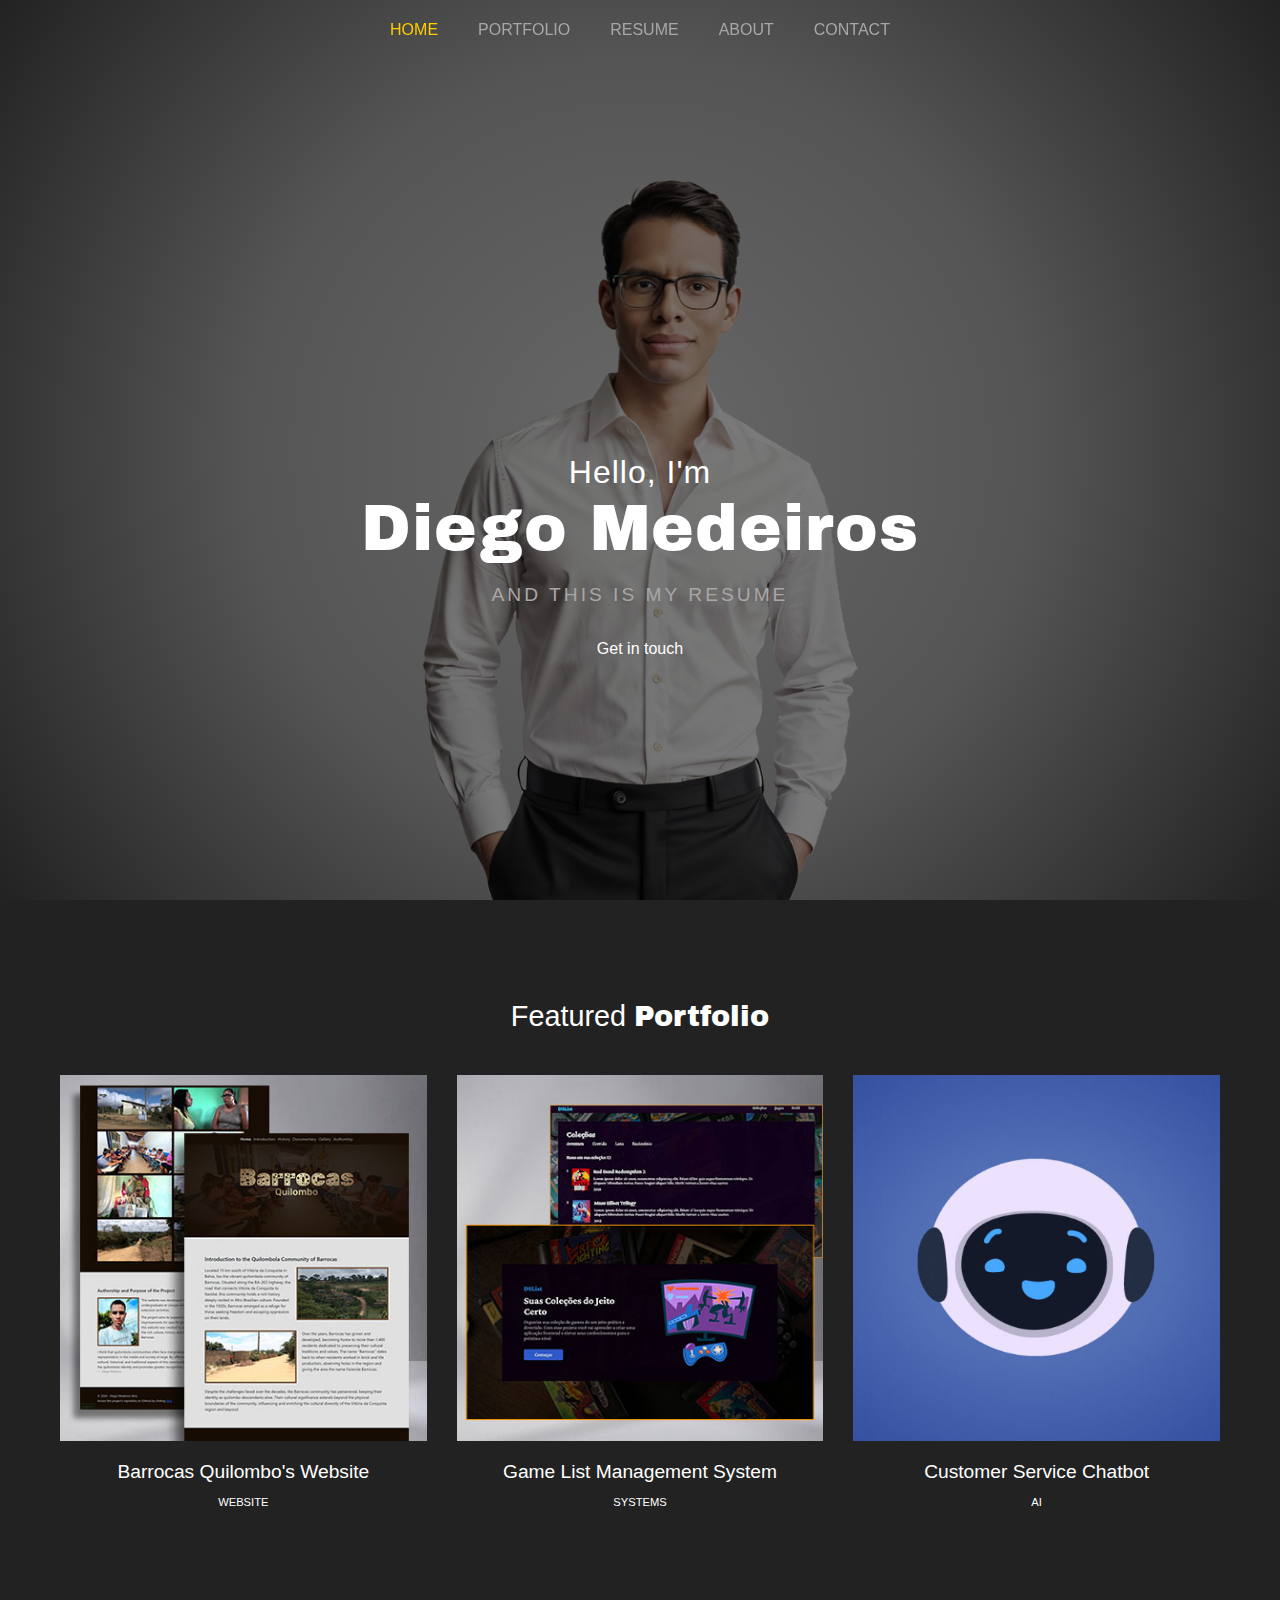
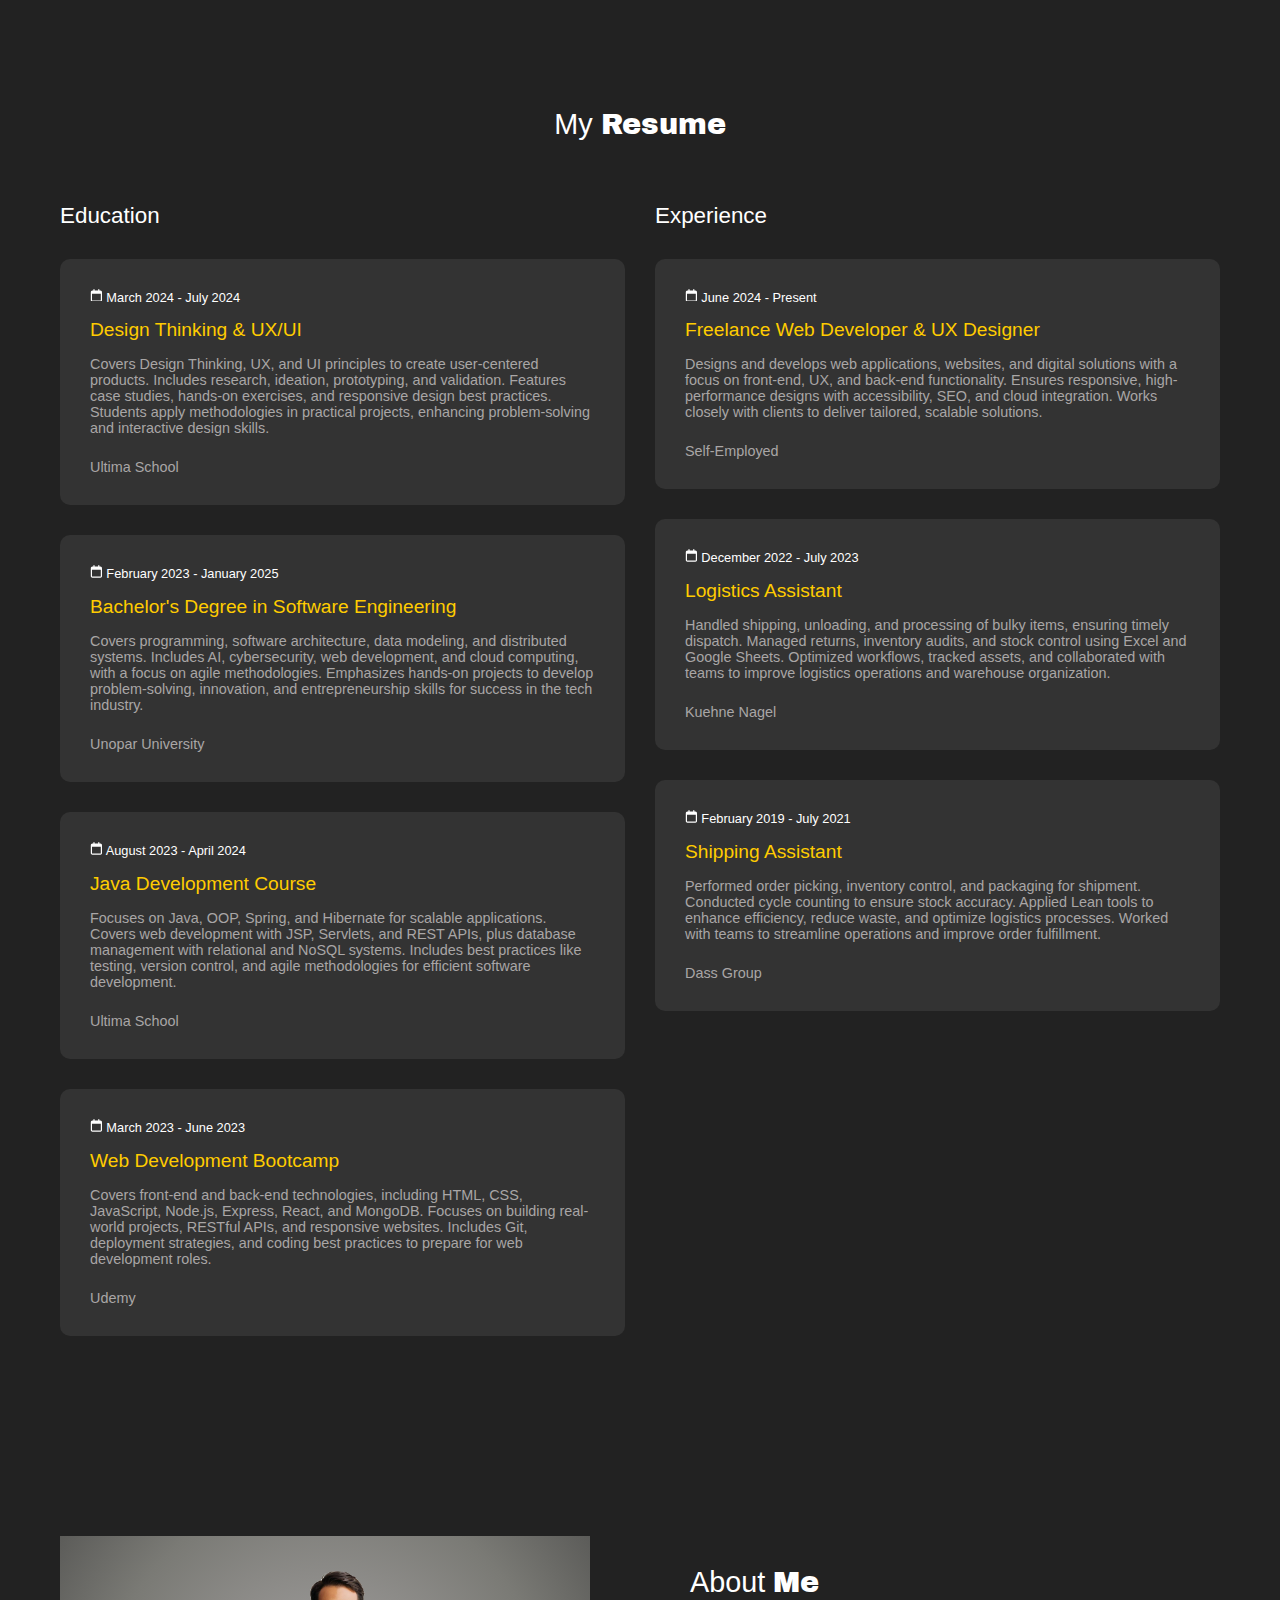
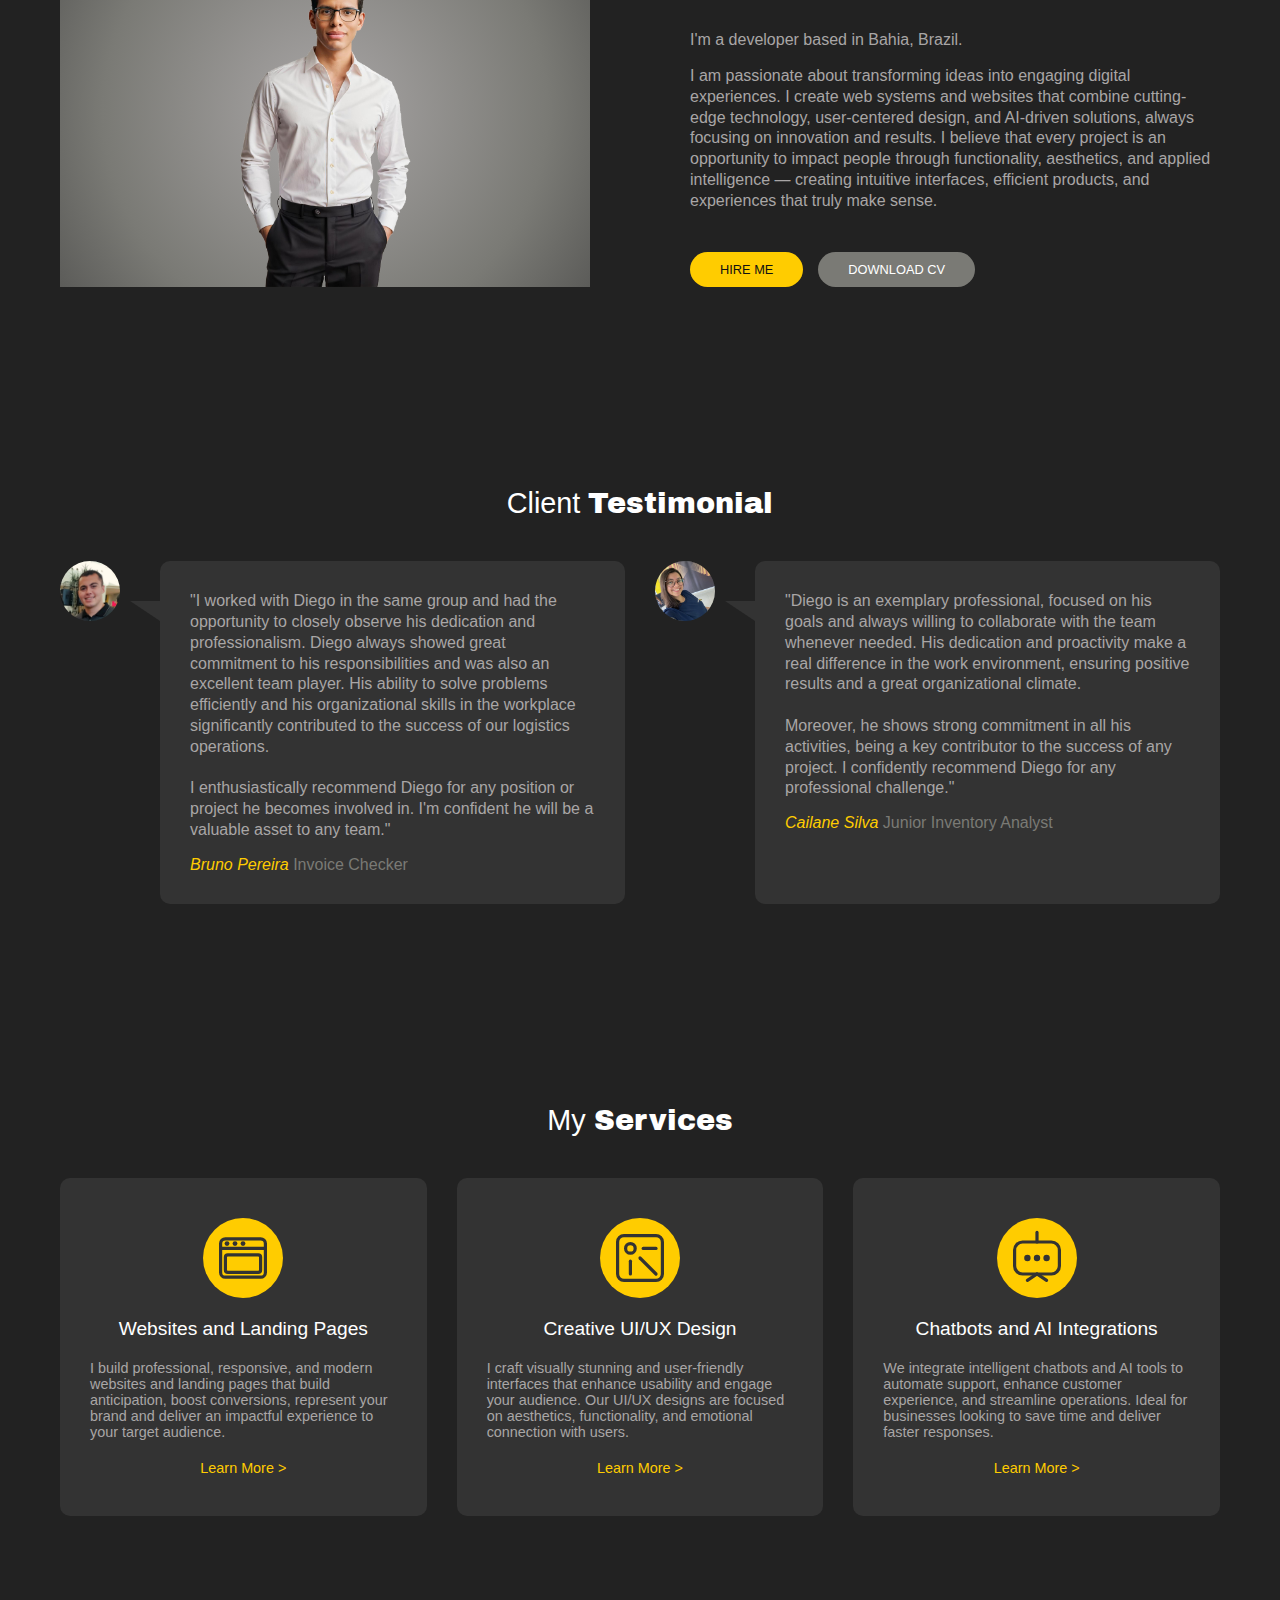
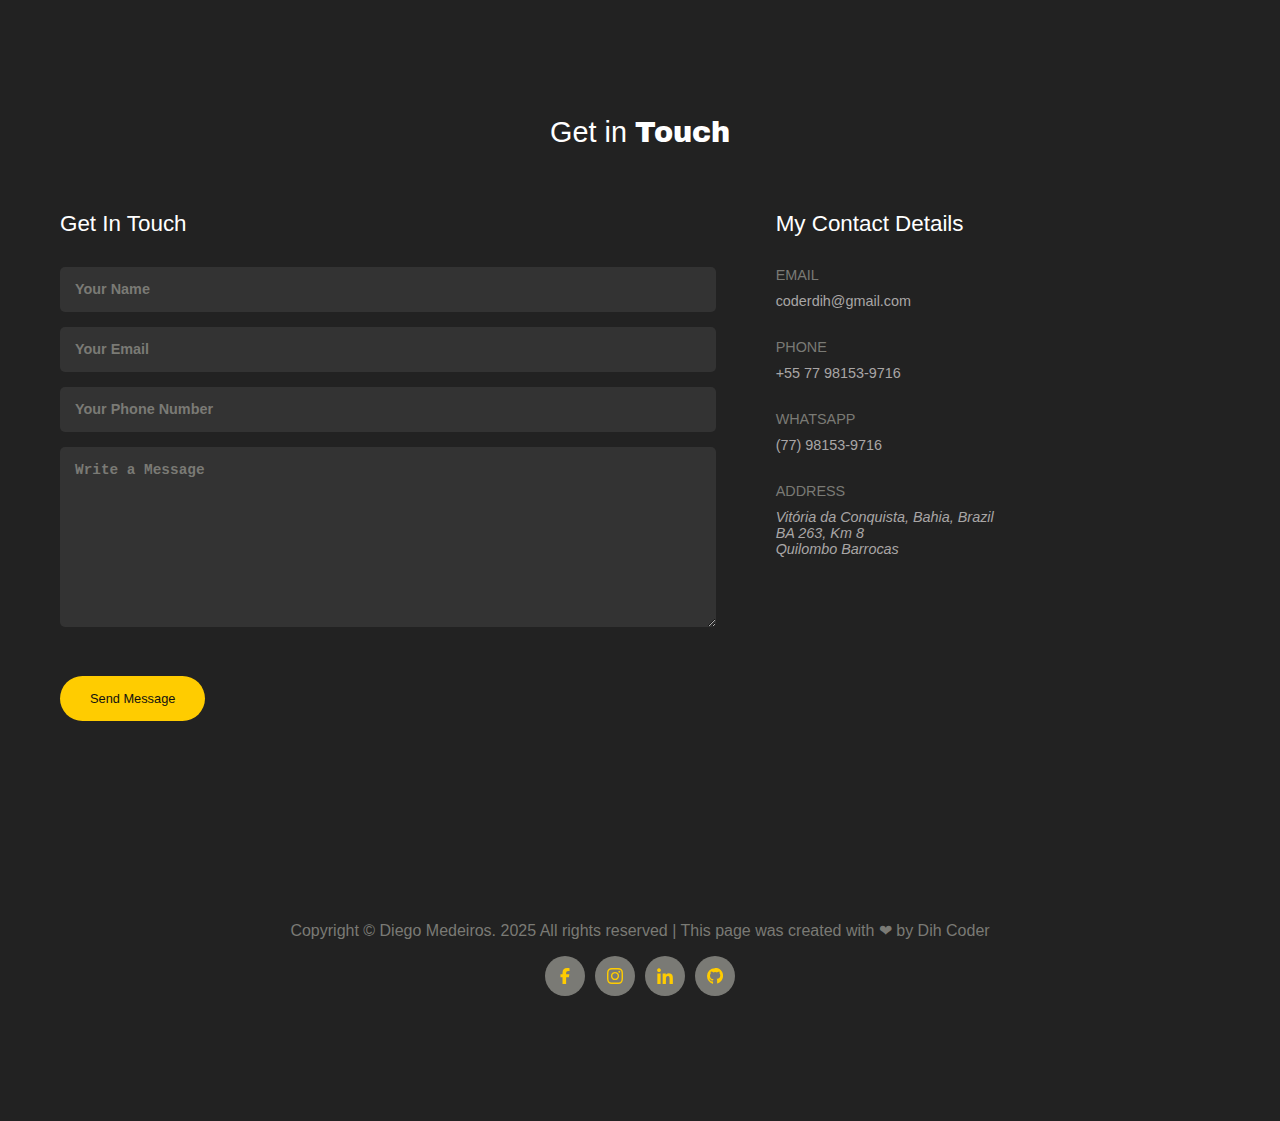
==== commit 5cba04fc: "Clean html, fix img references and correct contact data" ====
--- a/index.html
+++ b/index.html
@@ -6,8 +6,8 @@
     <meta charset="UTF-8">
     <meta name="viewport" content="width=device-width, initial-scale=1.0">
     <meta name="description"
-        content="Fake Personal Portfolio of Diego Medeiros, a full-stack web developer specialized in Angular, UX Design and Java.">
-    <meta name="keywords" content="web developer, portfolio, full-stack, Angular, Java">
+        content="Personal Portfolio of Diego Medeiros, a full-stack web developer specialized in Angular, UX Design and Java.">
+    <meta name="keywords" content="web developer, personal website, portfolio, full-stack, Angular, Java">
     <meta name="author" content="Diego Medeiros">
 
     <!-- Cache control and updates -->
@@ -17,27 +17,19 @@
     <meta property="og:title" content="Diego Medeiros | Full-Stack web developer">
     <meta property="og:description"
         content="Diego Medeiros' portfolio, full-stack web developer specialized in React, UX Design and Java.">
-    <meta property="og:image" content="https://www.dihcoder.com/images/profile-cover.jpg">
-    <meta property="og:url" content="https://www.dihcoder.com">
+    <meta property="og:image" content="https://github.com/dihcoder/personal-website/blob/c7d13c0ccbddca1c819b8a2737c1d233d78df543/images/cover-picture-small.png?raw=true">
+    <meta property="og:url" content="https://dihcoder.github.io/personal-website/">
     <meta property="og:type" content="profile">
-
-    <!-- Twitter Card -->
-    <meta name="twitter:card" content="summary_large_image">
-    <meta name="twitter:site" content="@dihcoder">
-    <meta name="twitter:title" content="Diego Medeiros | Full-Stack web developer">
-    <meta name="twitter:description"
-        content="Diego Medeiros' portfolio, full-stack web developer specialized in React, UX Design and Java.">
-    <meta name="twitter:image" content="https://www.dihcoder.com/images/profile-cover.jpg">
 
     <!-- Robots and Indexing -->
     <meta name="robots" content="index, follow">
-    <link rel="canonical" href="https://www.dihcoder.com">
+    <link rel="canonical" href="https://dihcoder.github.io/personal-website/">
 
     <!-- Icons and Favicons -->
-    <link rel="icon" href="/images/favicon/favicon-32x32.ico" type="image/x-icon">
-    <link rel="icon" type="image/png" sizes="32x32" href="/images/favicon/favicon-32x32.png">
-    <link rel="icon" type="image/png" sizes="16x16" href="/images/favicon/favicon-16x16.png">
-    <link rel="apple-touch-icon" sizes="180x180" href="/images/favicon/apple-touch-icon.png">
+    <link rel="icon" href="./images/favicon/favicon.ico" type="image/x-icon">
+    <link rel="icon" type="image/png" sizes="32x32" href="./images/favicon/favicon-32x32.png">
+    <link rel="icon" type="image/png" sizes="16x16" href="./images/favicon/favicon-16x16.png">
+    <link rel="apple-touch-icon" sizes="180x180" href="./images/favicon/apple-touch-icon.png">
 
     <!-- Theme and Color -->
     <meta name="theme-color" content="#222222">
@@ -77,6 +69,7 @@
     </header>
 
     <main>
+        <!-- HOME SECTION -->
         <section id="home" class="hero-section" aria-labelledby="self-introduction">
             <div class="container">
                 <img class="author-photo" src="images/cover-picture.png"
@@ -84,19 +77,17 @@
                     sizes="(max-width: 600px) 60vw, (max-width: 1200px) 40vw, 400px" alt="Author cover photo">
 
                 <div class="hero-content">
-                    <div class="overlay"></div>
-                    <div class="hero-text">
-                        <h1 id="self-introduction">
-                            Hello, I'm
-                            <span class="highlight">Diego Medeiros</span>
-                        </h1>
-                        <p class="subtitle">and this is my resume</p>
-                        <a href="#contact" class="cta-button">Get in touch</a>
-                    </div>
-                </div>
-            </div>
-        </section>
-
+                    <h1 id="self-introduction">
+                        Hello, I'm
+                        <span class="highlight">Diego Medeiros</span>
+                    </h1>
+                    <p class="subtitle">and this is my resume</p>
+                    <a href="#contact" class="cta-button">Get in touch</a>
+                </div>
+            </div>
+        </section>
+
+        <!-- PORTFOLIO SECTION -->
         <section id="portfolio" class="portfolio-section" aria-labelledby="portfolio-title">
             <div class="container">
                 <h2 id="portfolio-title">Featured <strong>Portfolio</strong></h2>
@@ -113,7 +104,7 @@
                 </nav>
 
                 <div class="portfolio-grid">
-                    <article class="portfolio-item" data-category="institutional">
+                    <article class="portfolio-item" data-category="websites">
                         <figure>
                             <img src="images/institutional.jpg" alt="Barrocas Quilombo's Website">
                             <figcaption>Barrocas Quilombo's Website</figcaption>
@@ -129,7 +120,7 @@
                         <p class="portfolio-category">SYSTEMS</p>
                     </article>
 
-                    <article class="portfolio-item" data-category="packaging">
+                    <article class="portfolio-item" data-category="chatbots-and-ai">
                         <figure>
                             <img src="images/bot.jpg" alt="Customer Service Chatbot">
                             <figcaption>Customer Service Chatbot</figcaption>
@@ -140,68 +131,67 @@
             </div>
         </section>
 
+        <!-- RESUME SECTION -->
         <section id="resume" class="resume-section" aria-labelledby="resume-title">
             <div class="container">
-                <h2 id="resume-title">My <strong>Resume</strong></h2>
-                
+                <h2 id="resume-title">
+                    My 
+                    <strong>Resume</strong>
+                </h2>
                 <div class="resume-grid">
-                    <!-- Education Section -->
+
+                    <!-- EDUCATION COLUMN -->
                     <div class="resume-column">
                         <h3>Education</h3>
                         <div class="resume-card">
-                            <div class="resume-header">
-                                <span class="resume-date">
-                                    <svg xmlns="http://www.w3.org/2000/svg" height="1em" fill="currentColor" viewBox="0 0 512 512">
-                                        <path d="M 184 24 Q 182 2 160 0 Q 138 2 136 24 L 136 64 L 136 64 L 96 64 L 96 64 Q 69 65 51 83 Q 33 101 32 128 L 32 144 L 32 144 L 32 192 L 32 192 L 32 448 L 32 448 Q 33 475 51 493 Q 69 511 96 512 L 416 512 L 416 512 Q 443 511 461 493 Q 479 475 480 448 L 480 192 L 480 192 L 480 144 L 480 144 L 480 128 L 480 128 Q 479 101 461 83 Q 443 65 416 64 L 376 64 L 376 64 L 376 24 L 376 24 Q 374 2 352 0 Q 330 2 328 24 L 328 64 L 328 64 L 184 64 L 184 64 L 184 24 L 184 24 Z M 80 192 L 432 192 L 80 192 L 432 192 L 432 448 L 432 448 Q 431 463 416 464 L 96 464 L 96 464 Q 81 463 80 448 L 80 192 L 80 192 Z"/>
-                                      </svg> 
-                                    March 2024 - July 2024
-                                </span>
-                            </div>
+                            <span class="resume-date">
+                                <svg xmlns="http://www.w3.org/2000/svg" height="1em" fill="currentColor" viewBox="0 0 512 512">
+                                    <path d="M 184 24 Q 182 2 160 0 Q 138 2 136 24 L 136 64 L 136 64 L 96 64 L 96 64 Q 69 65 51 83 Q 33 101 32 128 L 32 144 L 32 144 L 32 192 L 32 192 L 32 448 L 32 448 Q 33 475 51 493 Q 69 511 96 512 L 416 512 L 416 512 Q 443 511 461 493 Q 479 475 480 448 L 480 192 L 480 192 L 480 144 L 480 144 L 480 128 L 480 128 Q 479 101 461 83 Q 443 65 416 64 L 376 64 L 376 64 L 376 24 L 376 24 Q 374 2 352 0 Q 330 2 328 24 L 328 64 L 328 64 L 184 64 L 184 64 L 184 24 L 184 24 Z M 80 192 L 432 192 L 80 192 L 432 192 L 432 448 L 432 448 Q 431 463 416 464 L 96 464 L 96 464 Q 81 463 80 448 L 80 192 L 80 192 Z"/>
+                                    </svg> 
+                                March 2024 - July 2024
+                            </span>
                             <h4 class="resume-title">Design Thinking & UX/UI</h4>
                             <p class="resume-description">
                                 Covers Design Thinking, UX, and UI principles to create user-centered products. Includes research, ideation, prototyping, and validation. Features case studies, hands-on exercises, and responsive design best practices. Students apply methodologies in practical projects, enhancing problem-solving and interactive design skills.
                             </p>
                             <p class="resume-institution">Ultima School</p>
                         </div>
-                        <div class="resume-card">
-                            <div class="resume-header">
-                                <span class="resume-date">
-                                    <svg xmlns="http://www.w3.org/2000/svg" height="1em" fill="currentColor" viewBox="0 0 512 512">
-                                        <path d="M 184 24 Q 182 2 160 0 Q 138 2 136 24 L 136 64 L 136 64 L 96 64 L 96 64 Q 69 65 51 83 Q 33 101 32 128 L 32 144 L 32 144 L 32 192 L 32 192 L 32 448 L 32 448 Q 33 475 51 493 Q 69 511 96 512 L 416 512 L 416 512 Q 443 511 461 493 Q 479 475 480 448 L 480 192 L 480 192 L 480 144 L 480 144 L 480 128 L 480 128 Q 479 101 461 83 Q 443 65 416 64 L 376 64 L 376 64 L 376 24 L 376 24 Q 374 2 352 0 Q 330 2 328 24 L 328 64 L 328 64 L 184 64 L 184 64 L 184 24 L 184 24 Z M 80 192 L 432 192 L 80 192 L 432 192 L 432 448 L 432 448 Q 431 463 416 464 L 96 464 L 96 464 Q 81 463 80 448 L 80 192 L 80 192 Z"/>
-                                      </svg> 
-                                      February 2023 - January 2025
-                                </span>
-                            </div>
+
+                        <div class="resume-card">
+                            <span class="resume-date">
+                                <svg xmlns="http://www.w3.org/2000/svg" height="1em" fill="currentColor" viewBox="0 0 512 512">
+                                    <path d="M 184 24 Q 182 2 160 0 Q 138 2 136 24 L 136 64 L 136 64 L 96 64 L 96 64 Q 69 65 51 83 Q 33 101 32 128 L 32 144 L 32 144 L 32 192 L 32 192 L 32 448 L 32 448 Q 33 475 51 493 Q 69 511 96 512 L 416 512 L 416 512 Q 443 511 461 493 Q 479 475 480 448 L 480 192 L 480 192 L 480 144 L 480 144 L 480 128 L 480 128 Q 479 101 461 83 Q 443 65 416 64 L 376 64 L 376 64 L 376 24 L 376 24 Q 374 2 352 0 Q 330 2 328 24 L 328 64 L 328 64 L 184 64 L 184 64 L 184 24 L 184 24 Z M 80 192 L 432 192 L 80 192 L 432 192 L 432 448 L 432 448 Q 431 463 416 464 L 96 464 L 96 464 Q 81 463 80 448 L 80 192 L 80 192 Z"/>
+                                    </svg> 
+                                    February 2023 - January 2025
+                            </span>
                             <h4 class="resume-title">Bachelor's Degree in Software Engineering</h4>
                             <p class="resume-description">
                                 Covers programming, software architecture, data modeling, and distributed systems. Includes AI, cybersecurity, web development, and cloud computing, with a focus on agile methodologies. Emphasizes hands-on projects to develop problem-solving, innovation, and entrepreneurship skills for success in the tech industry.
                             </p>
                             <p class="resume-institution">Unopar University</p>
                         </div>
-                        <div class="resume-card">
-                            <div class="resume-header">
-                                <span class="resume-date">
-                                    <svg xmlns="http://www.w3.org/2000/svg" height="1em" fill="currentColor" viewBox="0 0 512 512">
-                                        <path d="M 184 24 Q 182 2 160 0 Q 138 2 136 24 L 136 64 L 136 64 L 96 64 L 96 64 Q 69 65 51 83 Q 33 101 32 128 L 32 144 L 32 144 L 32 192 L 32 192 L 32 448 L 32 448 Q 33 475 51 493 Q 69 511 96 512 L 416 512 L 416 512 Q 443 511 461 493 Q 479 475 480 448 L 480 192 L 480 192 L 480 144 L 480 144 L 480 128 L 480 128 Q 479 101 461 83 Q 443 65 416 64 L 376 64 L 376 64 L 376 24 L 376 24 Q 374 2 352 0 Q 330 2 328 24 L 328 64 L 328 64 L 184 64 L 184 64 L 184 24 L 184 24 Z M 80 192 L 432 192 L 80 192 L 432 192 L 432 448 L 432 448 Q 431 463 416 464 L 96 464 L 96 464 Q 81 463 80 448 L 80 192 L 80 192 Z"/>
-                                      </svg> 
-                                    August 2023 - April 2024
-                                </span>
-                            </div>
+
+                        <div class="resume-card">
+                            <span class="resume-date">
+                                <svg xmlns="http://www.w3.org/2000/svg" height="1em" fill="currentColor" viewBox="0 0 512 512">
+                                    <path d="M 184 24 Q 182 2 160 0 Q 138 2 136 24 L 136 64 L 136 64 L 96 64 L 96 64 Q 69 65 51 83 Q 33 101 32 128 L 32 144 L 32 144 L 32 192 L 32 192 L 32 448 L 32 448 Q 33 475 51 493 Q 69 511 96 512 L 416 512 L 416 512 Q 443 511 461 493 Q 479 475 480 448 L 480 192 L 480 192 L 480 144 L 480 144 L 480 128 L 480 128 Q 479 101 461 83 Q 443 65 416 64 L 376 64 L 376 64 L 376 24 L 376 24 Q 374 2 352 0 Q 330 2 328 24 L 328 64 L 328 64 L 184 64 L 184 64 L 184 24 L 184 24 Z M 80 192 L 432 192 L 80 192 L 432 192 L 432 448 L 432 448 Q 431 463 416 464 L 96 464 L 96 464 Q 81 463 80 448 L 80 192 L 80 192 Z"/>
+                                    </svg> 
+                                August 2023 - April 2024
+                            </span>
                             <h4 class="resume-title">Java Development Course</h4>
                             <p class="resume-description">
                                 Focuses on Java, OOP, Spring, and Hibernate for scalable applications. Covers web development with JSP, Servlets, and REST APIs, plus database management with relational and NoSQL systems. Includes best practices like testing, version control, and agile methodologies for efficient software development.
                             </p>
                             <p class="resume-institution">Ultima School</p>
                         </div>
-                        <div class="resume-card">
-                            <div class="resume-header">
-                                <span class="resume-date">
-                                    <svg xmlns="http://www.w3.org/2000/svg" height="1em" fill="currentColor" viewBox="0 0 512 512">
-                                        <path d="M 184 24 Q 182 2 160 0 Q 138 2 136 24 L 136 64 L 136 64 L 96 64 L 96 64 Q 69 65 51 83 Q 33 101 32 128 L 32 144 L 32 144 L 32 192 L 32 192 L 32 448 L 32 448 Q 33 475 51 493 Q 69 511 96 512 L 416 512 L 416 512 Q 443 511 461 493 Q 479 475 480 448 L 480 192 L 480 192 L 480 144 L 480 144 L 480 128 L 480 128 Q 479 101 461 83 Q 443 65 416 64 L 376 64 L 376 64 L 376 24 L 376 24 Q 374 2 352 0 Q 330 2 328 24 L 328 64 L 328 64 L 184 64 L 184 64 L 184 24 L 184 24 Z M 80 192 L 432 192 L 80 192 L 432 192 L 432 448 L 432 448 Q 431 463 416 464 L 96 464 L 96 464 Q 81 463 80 448 L 80 192 L 80 192 Z"/>
-                                      </svg> 
-                                    March 2023 - June 2023
-                                </span>
-                            </div>
+
+                        <div class="resume-card">
+                            <span class="resume-date">
+                                <svg xmlns="http://www.w3.org/2000/svg" height="1em" fill="currentColor" viewBox="0 0 512 512">
+                                    <path d="M 184 24 Q 182 2 160 0 Q 138 2 136 24 L 136 64 L 136 64 L 96 64 L 96 64 Q 69 65 51 83 Q 33 101 32 128 L 32 144 L 32 144 L 32 192 L 32 192 L 32 448 L 32 448 Q 33 475 51 493 Q 69 511 96 512 L 416 512 L 416 512 Q 443 511 461 493 Q 479 475 480 448 L 480 192 L 480 192 L 480 144 L 480 144 L 480 128 L 480 128 Q 479 101 461 83 Q 443 65 416 64 L 376 64 L 376 64 L 376 24 L 376 24 Q 374 2 352 0 Q 330 2 328 24 L 328 64 L 328 64 L 184 64 L 184 64 L 184 24 L 184 24 Z M 80 192 L 432 192 L 80 192 L 432 192 L 432 448 L 432 448 Q 431 463 416 464 L 96 464 L 96 464 Q 81 463 80 448 L 80 192 L 80 192 Z"/>
+                                    </svg> 
+                                March 2023 - June 2023
+                            </span>
                             <h4 class="resume-title">Web Development Bootcamp</h4>
                             <p class="resume-description">
                                 Covers front-end and back-end technologies, including HTML, CSS, JavaScript, Node.js, Express, React, and MongoDB. Focuses on building real-world projects, RESTful APIs, and responsive websites. Includes Git, deployment strategies, and coding best practices to prepare for web development roles.
@@ -210,48 +200,44 @@
                         </div>
                     </div>
             
-                    <!-- Experience Section -->
+                    <!-- EXPERIENCE COLUMN -->
                     <div class="resume-column">
                         <h3>Experience</h3>
                         <div class="resume-card">
-                            <div class="resume-header">
-                                <span class="resume-date">
-                                    <svg xmlns="http://www.w3.org/2000/svg" height="1em" fill="currentColor" viewBox="0 0 512 512">
-                                        <path d="M 184 24 Q 182 2 160 0 Q 138 2 136 24 L 136 64 L 136 64 L 96 64 L 96 64 Q 69 65 51 83 Q 33 101 32 128 L 32 144 L 32 144 L 32 192 L 32 192 L 32 448 L 32 448 Q 33 475 51 493 Q 69 511 96 512 L 416 512 L 416 512 Q 443 511 461 493 Q 479 475 480 448 L 480 192 L 480 192 L 480 144 L 480 144 L 480 128 L 480 128 Q 479 101 461 83 Q 443 65 416 64 L 376 64 L 376 64 L 376 24 L 376 24 Q 374 2 352 0 Q 330 2 328 24 L 328 64 L 328 64 L 184 64 L 184 64 L 184 24 L 184 24 Z M 80 192 L 432 192 L 80 192 L 432 192 L 432 448 L 432 448 Q 431 463 416 464 L 96 464 L 96 464 Q 81 463 80 448 L 80 192 L 80 192 Z"/>
-                                      </svg> 
-                                    June 2024 - Present
-                                </span>
-                            </div>
+                            <span class="resume-date">
+                                <svg xmlns="http://www.w3.org/2000/svg" height="1em" fill="currentColor" viewBox="0 0 512 512">
+                                    <path d="M 184 24 Q 182 2 160 0 Q 138 2 136 24 L 136 64 L 136 64 L 96 64 L 96 64 Q 69 65 51 83 Q 33 101 32 128 L 32 144 L 32 144 L 32 192 L 32 192 L 32 448 L 32 448 Q 33 475 51 493 Q 69 511 96 512 L 416 512 L 416 512 Q 443 511 461 493 Q 479 475 480 448 L 480 192 L 480 192 L 480 144 L 480 144 L 480 128 L 480 128 Q 479 101 461 83 Q 443 65 416 64 L 376 64 L 376 64 L 376 24 L 376 24 Q 374 2 352 0 Q 330 2 328 24 L 328 64 L 328 64 L 184 64 L 184 64 L 184 24 L 184 24 Z M 80 192 L 432 192 L 80 192 L 432 192 L 432 448 L 432 448 Q 431 463 416 464 L 96 464 L 96 464 Q 81 463 80 448 L 80 192 L 80 192 Z"/>
+                                    </svg> 
+                                June 2024 - Present
+                            </span>
                             <h4 class="resume-title">Freelance Web Developer & UX Designer</h4>
                             <p class="resume-description">
                                 Designs and develops web applications, websites, and digital solutions with a focus on front-end, UX, and back-end functionality. Ensures responsive, high-performance designs with accessibility, SEO, and cloud integration. Works closely with clients to deliver tailored, scalable solutions.
                             </p>
                             <p class="resume-institution">Self-Employed</p>
                         </div>
-                        <div class="resume-card">
-                            <div class="resume-header">
-                                <span class="resume-date">
-                                    <svg xmlns="http://www.w3.org/2000/svg" height="1em" fill="currentColor" viewBox="0 0 512 512">
-                                        <path d="M 184 24 Q 182 2 160 0 Q 138 2 136 24 L 136 64 L 136 64 L 96 64 L 96 64 Q 69 65 51 83 Q 33 101 32 128 L 32 144 L 32 144 L 32 192 L 32 192 L 32 448 L 32 448 Q 33 475 51 493 Q 69 511 96 512 L 416 512 L 416 512 Q 443 511 461 493 Q 479 475 480 448 L 480 192 L 480 192 L 480 144 L 480 144 L 480 128 L 480 128 Q 479 101 461 83 Q 443 65 416 64 L 376 64 L 376 64 L 376 24 L 376 24 Q 374 2 352 0 Q 330 2 328 24 L 328 64 L 328 64 L 184 64 L 184 64 L 184 24 L 184 24 Z M 80 192 L 432 192 L 80 192 L 432 192 L 432 448 L 432 448 Q 431 463 416 464 L 96 464 L 96 464 Q 81 463 80 448 L 80 192 L 80 192 Z"/>
-                                      </svg> 
-                                    December 2022 - July 2023
-                                </span>
-                            </div>
+
+                        <div class="resume-card">
+                            <span class="resume-date">
+                                <svg xmlns="http://www.w3.org/2000/svg" height="1em" fill="currentColor" viewBox="0 0 512 512">
+                                    <path d="M 184 24 Q 182 2 160 0 Q 138 2 136 24 L 136 64 L 136 64 L 96 64 L 96 64 Q 69 65 51 83 Q 33 101 32 128 L 32 144 L 32 144 L 32 192 L 32 192 L 32 448 L 32 448 Q 33 475 51 493 Q 69 511 96 512 L 416 512 L 416 512 Q 443 511 461 493 Q 479 475 480 448 L 480 192 L 480 192 L 480 144 L 480 144 L 480 128 L 480 128 Q 479 101 461 83 Q 443 65 416 64 L 376 64 L 376 64 L 376 24 L 376 24 Q 374 2 352 0 Q 330 2 328 24 L 328 64 L 328 64 L 184 64 L 184 64 L 184 24 L 184 24 Z M 80 192 L 432 192 L 80 192 L 432 192 L 432 448 L 432 448 Q 431 463 416 464 L 96 464 L 96 464 Q 81 463 80 448 L 80 192 L 80 192 Z"/>
+                                    </svg> 
+                                December 2022 - July 2023
+                            </span>
                             <h4 class="resume-title">Logistics Assistant</h4>
                             <p class="resume-description">
                                 Handled shipping, unloading, and processing of bulky items, ensuring timely dispatch. Managed returns, inventory audits, and stock control using Excel and Google Sheets. Optimized workflows, tracked assets, and collaborated with teams to improve logistics operations and warehouse organization.
                             </p>
                             <p class="resume-institution">Kuehne Nagel</p>
                         </div>
-                        <div class="resume-card">
-                            <div class="resume-header">
-                                <span class="resume-date">
-                                    <svg xmlns="http://www.w3.org/2000/svg" height="1em" fill="currentColor" viewBox="0 0 512 512">
-                                        <path d="M 184 24 Q 182 2 160 0 Q 138 2 136 24 L 136 64 L 136 64 L 96 64 L 96 64 Q 69 65 51 83 Q 33 101 32 128 L 32 144 L 32 144 L 32 192 L 32 192 L 32 448 L 32 448 Q 33 475 51 493 Q 69 511 96 512 L 416 512 L 416 512 Q 443 511 461 493 Q 479 475 480 448 L 480 192 L 480 192 L 480 144 L 480 144 L 480 128 L 480 128 Q 479 101 461 83 Q 443 65 416 64 L 376 64 L 376 64 L 376 24 L 376 24 Q 374 2 352 0 Q 330 2 328 24 L 328 64 L 328 64 L 184 64 L 184 64 L 184 24 L 184 24 Z M 80 192 L 432 192 L 80 192 L 432 192 L 432 448 L 432 448 Q 431 463 416 464 L 96 464 L 96 464 Q 81 463 80 448 L 80 192 L 80 192 Z"/>
-                                      </svg> 
-                                    February 2019 - July 2021
-                                </span>
-                            </div>
+
+                        <div class="resume-card">
+                            <span class="resume-date">
+                                <svg xmlns="http://www.w3.org/2000/svg" height="1em" fill="currentColor" viewBox="0 0 512 512">
+                                    <path d="M 184 24 Q 182 2 160 0 Q 138 2 136 24 L 136 64 L 136 64 L 96 64 L 96 64 Q 69 65 51 83 Q 33 101 32 128 L 32 144 L 32 144 L 32 192 L 32 192 L 32 448 L 32 448 Q 33 475 51 493 Q 69 511 96 512 L 416 512 L 416 512 Q 443 511 461 493 Q 479 475 480 448 L 480 192 L 480 192 L 480 144 L 480 144 L 480 128 L 480 128 Q 479 101 461 83 Q 443 65 416 64 L 376 64 L 376 64 L 376 24 L 376 24 Q 374 2 352 0 Q 330 2 328 24 L 328 64 L 328 64 L 184 64 L 184 64 L 184 24 L 184 24 Z M 80 192 L 432 192 L 80 192 L 432 192 L 432 448 L 432 448 Q 431 463 416 464 L 96 464 L 96 464 Q 81 463 80 448 L 80 192 L 80 192 Z"/>
+                                    </svg> 
+                                February 2019 - July 2021
+                            </span>
                             <h4 class="resume-title">Shipping Assistant</h4>
                             <p class="resume-description">
                                 Performed order picking, inventory control, and packaging for shipment. Conducted cycle counting to ensure stock accuracy. Applied Lean tools to enhance efficiency, reduce waste, and optimize logistics processes. Worked with teams to streamline operations and improve order fulfillment.
@@ -285,11 +271,11 @@
                     </p>
         
                     <div class="about-actions">
-                        <a href="#hireme" class="btn btn-primary" aria-label="Hire professional">
+                        <a href="tel:+55-77-98153-9716" class="btn btn-primary" aria-label="Hire professional">
                             HIRE ME
                         </a>
         
-                        <a href="cv.pdf" class="btn btn-secondary" download aria-label="Download CV">
+                        <a href="#" class="btn btn-secondary" download aria-label="Download CV">
                             DOWNLOAD CV
                         </a>
                     </div>
@@ -299,14 +285,17 @@
         
         <section class="testimonials-section" aria-labelledby="testimonials-title">
             <div class="container">
-                <h2 id="testimonial-title" class="section-title">Client <strong>Testimonial</strong></h2>
+                <h2 id="testimonial-title" class="section-title">
+                    Client 
+                    <strong>Testimonial</strong>
+                </h2>
 
                 <div class="testimonials-grid">
                     <article class="testimonial-card">
                         <div class="testimonial-content">
                             <blockquote>
                                 "I worked with Diego in the same group and had the opportunity to closely observe his dedication and professionalism. Diego always showed great commitment to his responsibilities and was also an excellent team player. His ability to solve problems efficiently and his organizational skills in the workplace significantly contributed to the success of our logistics operations.
-
+                                <br/><br/>
                                 I enthusiastically recommend Diego for any position or project he becomes involved in. I'm confident he will be a valuable asset to any team."
                             </blockquote>
                             <div class="testimonial-author">
@@ -326,7 +315,7 @@
                         <div class="testimonial-content">
                             <blockquote>
                                 "Diego is an exemplary professional, focused on his goals and always willing to collaborate with the team whenever needed. His dedication and proactivity make a real difference in the work environment, ensuring positive results and a great organizational climate.
-
+                                <br/><br/>
                                 Moreover, he shows strong commitment in all his activities, being a key contributor to the success of any project. I confidently recommend Diego for any professional challenge."
                             </blockquote>
                             <div class="testimonial-author">
@@ -347,7 +336,10 @@
 
         <section class="services-section" aria-labelledby="services-title">
             <div class="container">
-                <h2 id="services-title" class="section-title">My <strong>Services</strong></h2>
+                <h2 id="services-title" class="section-title">
+                    My 
+                    <strong>Services</strong>
+                </h2>
         
                 <div class="services-grid">
                     <article class="service-card">
@@ -416,6 +408,7 @@
             <div class="container">
                 <h2 id="contact-title" class="section-title">Get in <strong>Touch</strong></h2>
         
+                <!-- FORM COLUMN -->
                 <div class="contact-form-wrapper">
                     <h3>Get In Touch</h3>
                     <form class="contact-form" action="/submit-form" method="POST">
@@ -449,26 +442,27 @@
                     </form>
                 </div>
         
+                <!-- CONTACT COLUMN -->
                 <div class="contact-details">
                     <h3>My Contact Details</h3>
                     <dl class="contact-details-list">
                         <dt>Email</dt>
                         <dd>
-                            <a href="mailto:site@gmail.com" aria-label="Send email to site@gmail.com">
+                            <a href="mailto:coderdih@gmail.com" aria-label="Send email to coderdih@gmail.com">
                             coderdih@gmail.com
                             </a>
                         </dd>
                         
                         <dt>Phone</dt>
                         <dd>
-                            <a href="tel:+55-77-99853-9716" aria-label="Call phone number +55 77 99853-9716">
-                            +55 77 99853-9716
+                            <a href="tel:+55-77-98153-9716" aria-label="Call phone number +55 77 98153-9716">
+                            +55 77 98153-9716
                             </a>
                         </dd>
                         
                         <dt>WhatsApp</dt>
                         <dd>
-                            <a href="https://wa.me/5577998539716?text=Hi%2C%20I%20found%20your%20contact%20on%20your%20personal%20website.%20Let's%20chat%3F">(77) 99853-9716</a>
+                            <a href="https://wa.me/5577981539716?text=Hi%2C%20I%20found%20your%20contact%20on%20your%20personal%20website.%20Let's%20chat%3F">(77) 98153-9716</a>
                         </dd>
                         
                         <dt>Address</dt>
--- a/css/style.css
+++ b/css/style.css
@@ -96,6 +96,7 @@
 .hero-section {
     width: 100%;
     height: 100vh;
+    min-height: 600px;
     position: relative;
     background: radial-gradient(circle, rgba(103, 103, 103, 1) 0%, rgba(85, 85, 85, 1) 50%, rgba(34, 34, 34, 1) 100%);
     overflow: hidden;
@@ -145,8 +146,7 @@
         }
 
         .cta-button {
-            /* display: inline-block; */
-            display: none;
+            display: inline-block;
             margin-top: 1.5rem;
             padding: 10px;
             transition: 100ms ease-out 100ms;
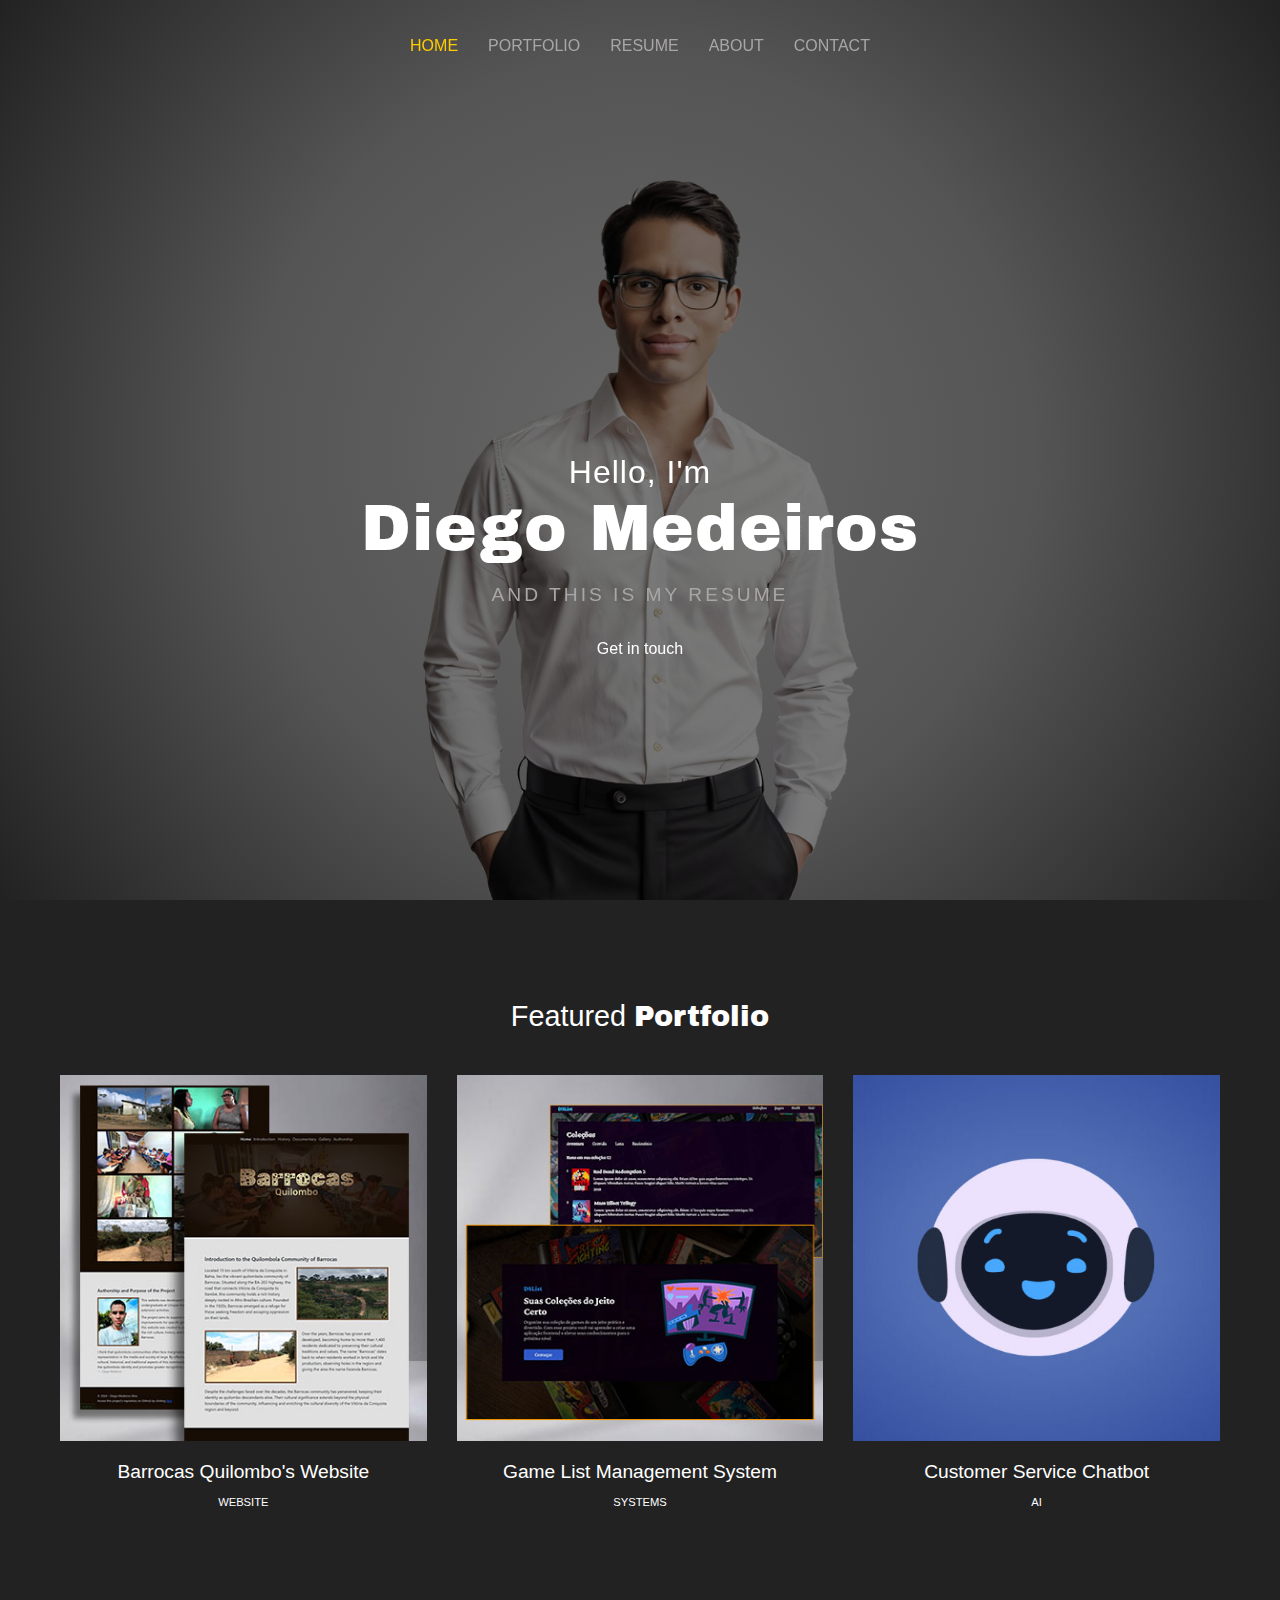
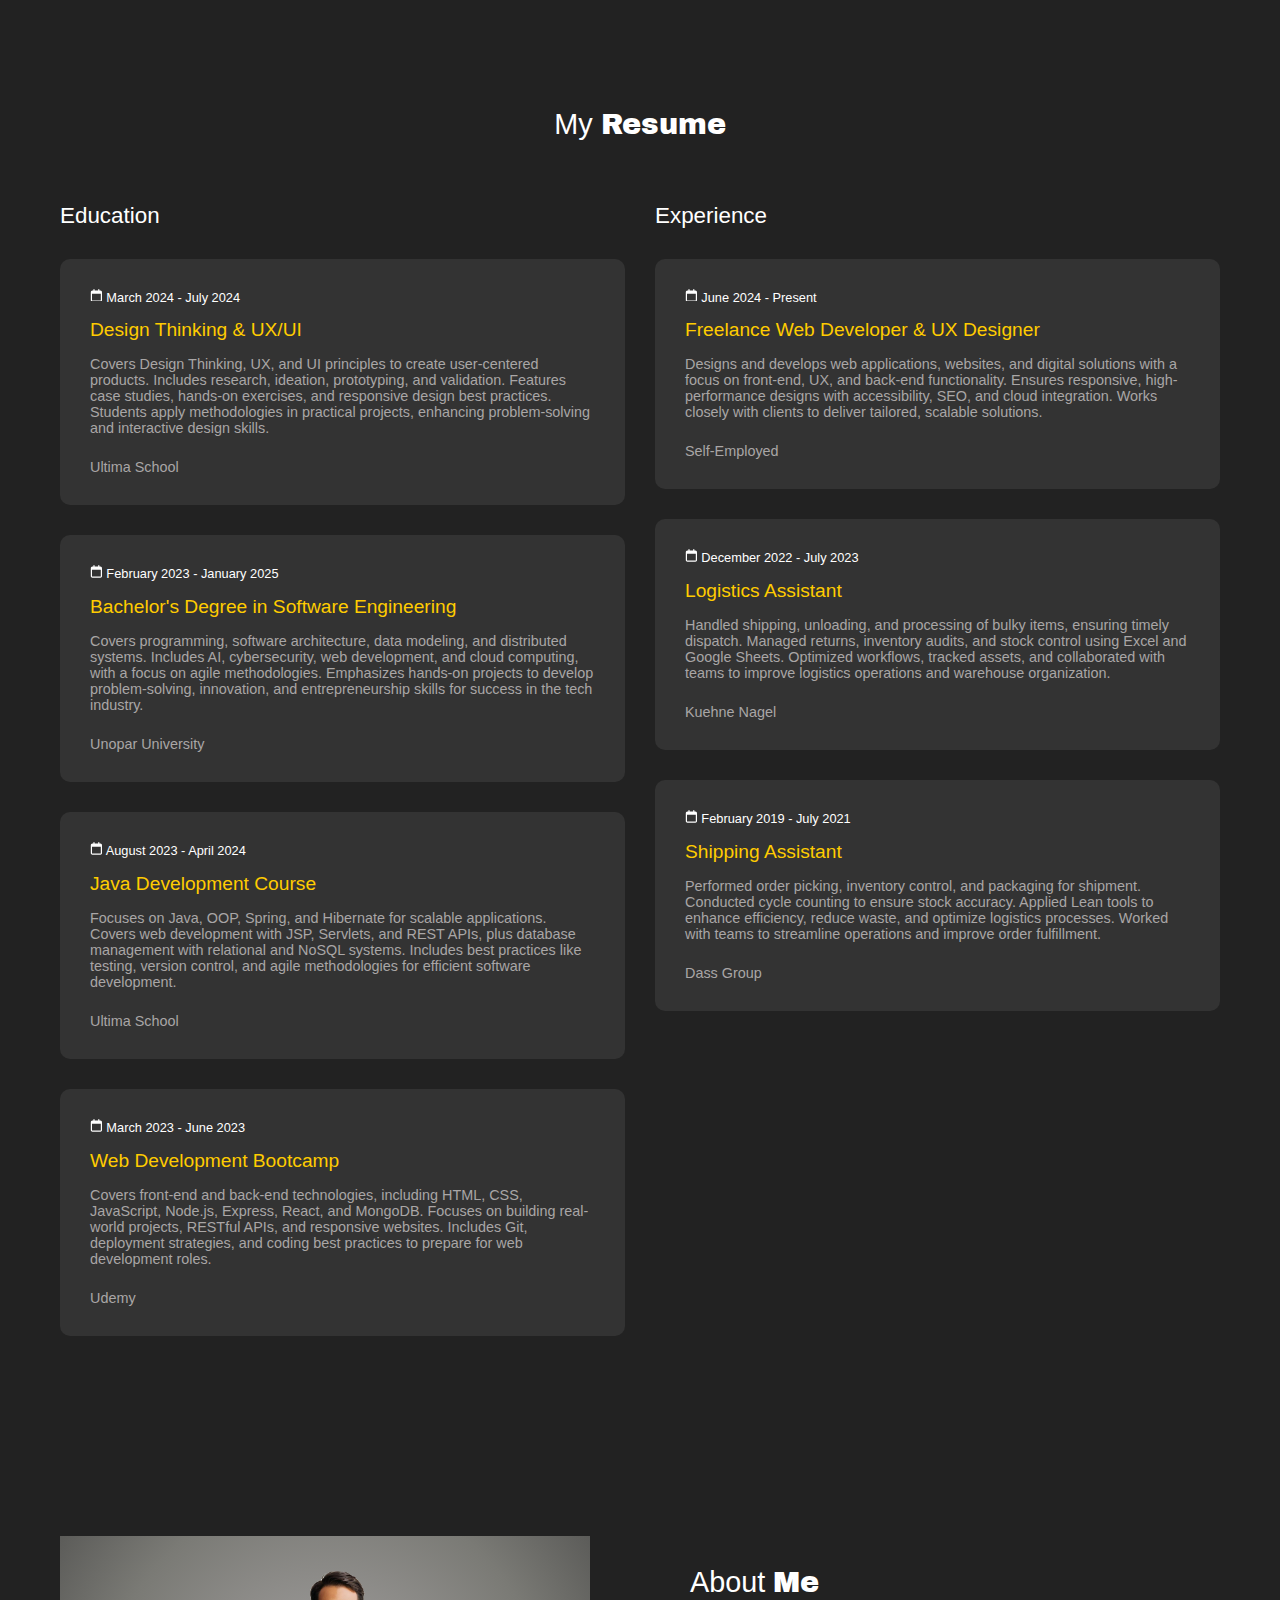
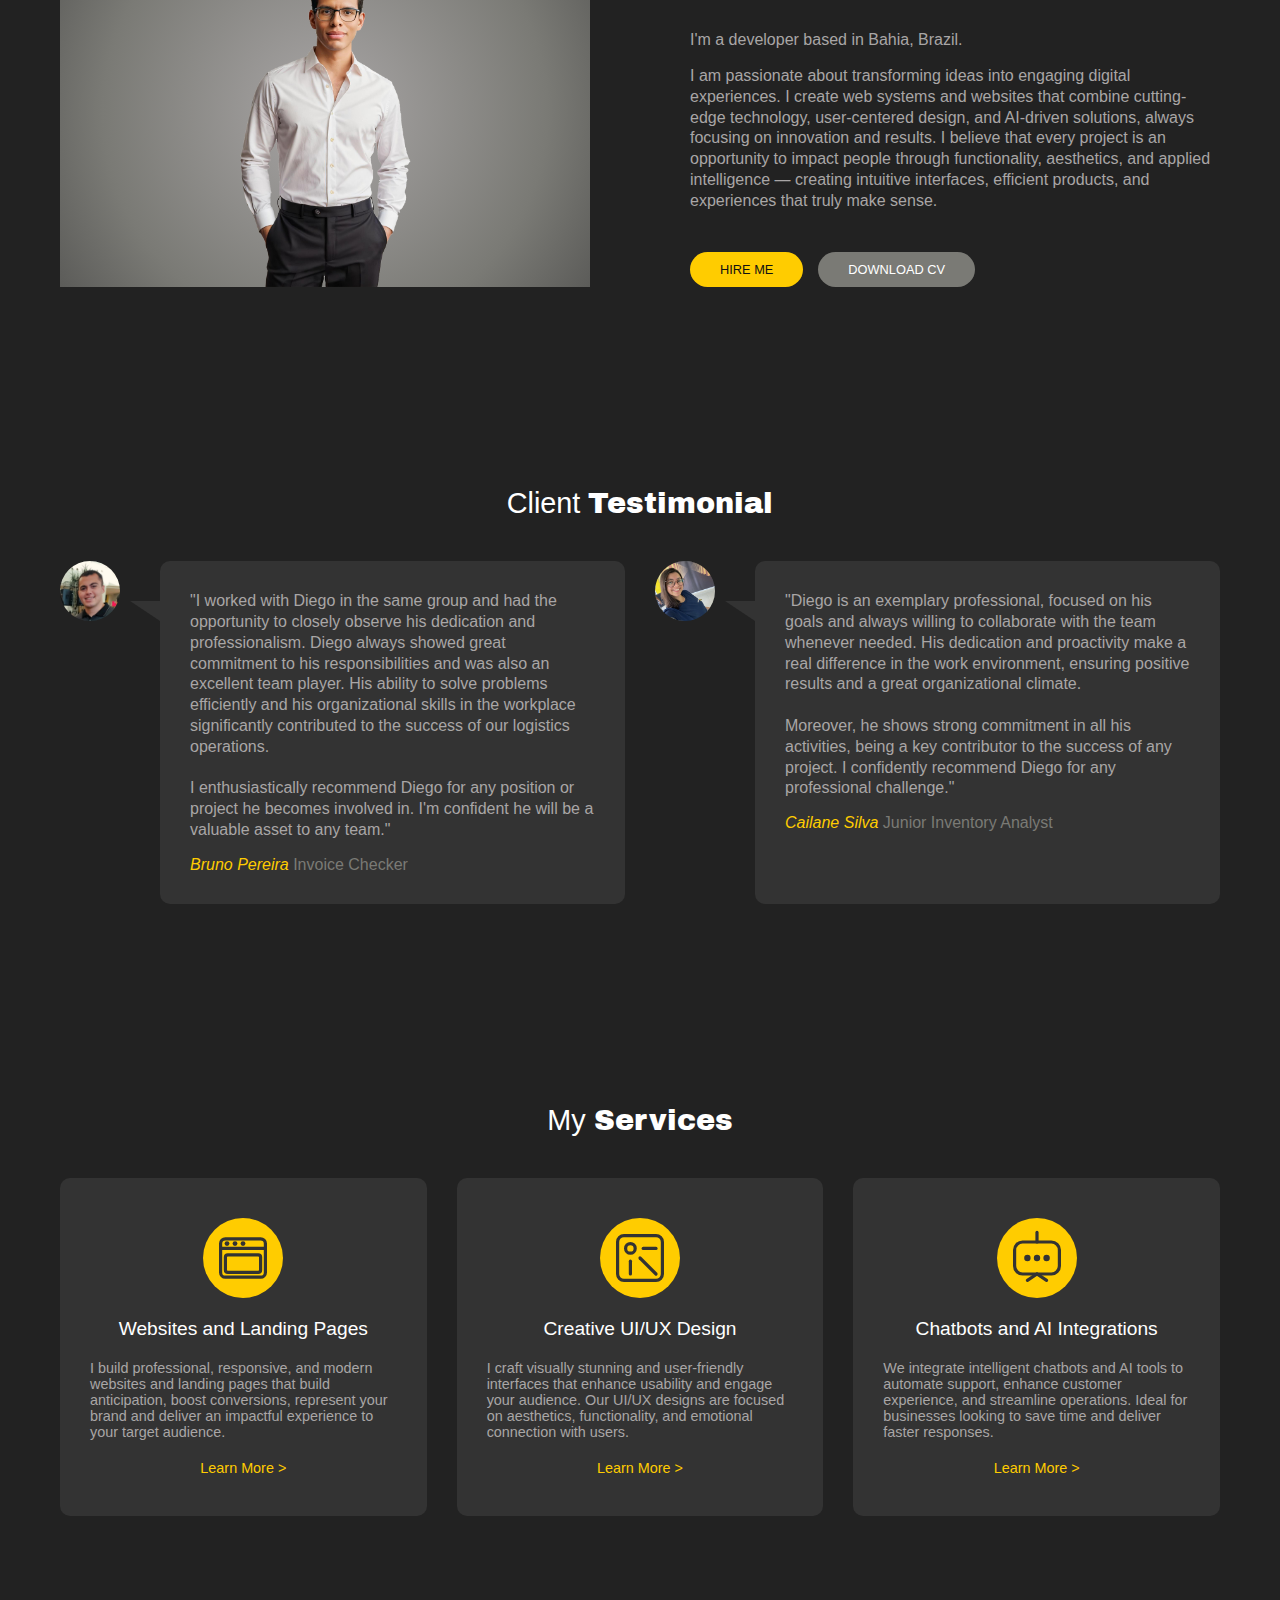
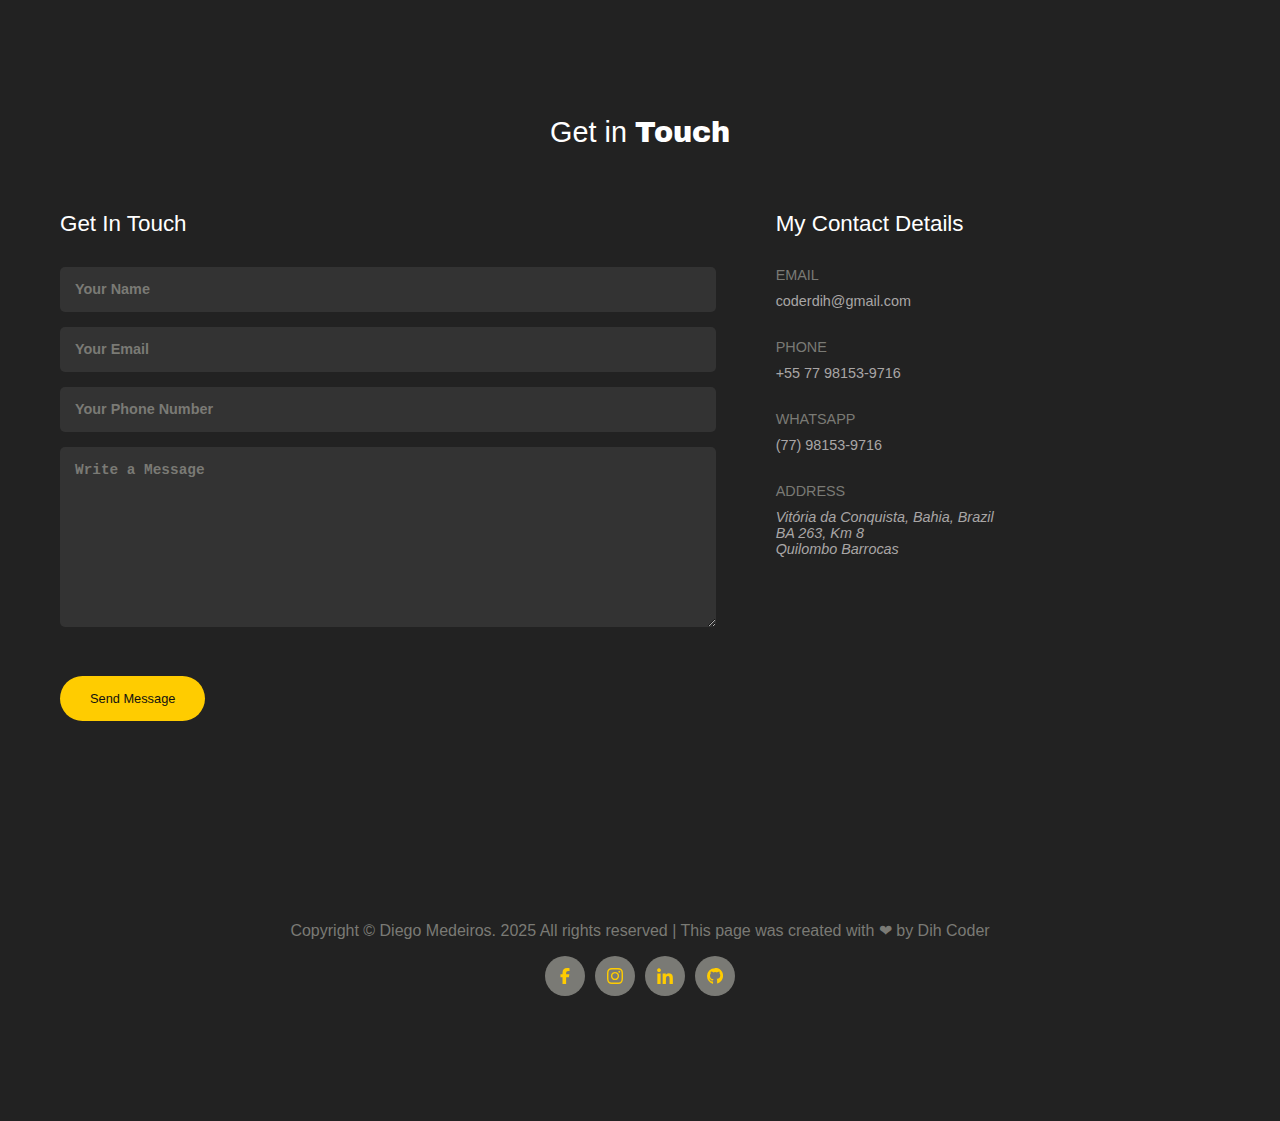
==== commit 58abbe7e: "Improve navbar design on large screens and navigation functionality" ====
--- a/index.html
+++ b/index.html
@@ -51,15 +51,16 @@
 </head>
 
 <body>
-    <header>
+    <div class="background"></div>
+    <header class="site-header">
         <div class="container">
             <nav aria-label="Main navigation">
                 <ul class="nav-menu">
-                    <li><a href="#home" class="active" aria-current="page">HOME</a></li>
-                    <li><a href="#portfolio">PORTFOLIO</a></li>
-                    <li><a href="#resume">RESUME</a></li>
-                    <li><a href="#about">ABOUT</a></li>
-                    <li><a href="#contact">CONTACT</a></li>
+                    <li class="active" data-section="home" aria-current="page">HOME</li>
+                    <li data-section="portfolio">PORTFOLIO</li>
+                    <li data-section="resume">RESUME</li>
+                    <li data-section="about">ABOUT</li>
+                    <li data-section="contact">CONTACT</li>
                 </ul>
                 <button class="menu-toggle" aria-expanded="false" aria-controls="nav-menu" aria-label="Navigation menu">
                     <span class="hamburger"></span>
--- a/css/style.css
+++ b/css/style.css
@@ -27,6 +27,17 @@
     padding: 100px 20px;
 }
 
+.background {
+    position: fixed;
+    top: 0;
+    left: 0;
+    width: 100%;
+    height: 100vh;
+    min-height: 600px;
+    background: radial-gradient(circle, rgba(103, 103, 103, 1) 0%, rgba(85, 85, 85, 1) 50%, rgba(34, 34, 34, 1) 100%);
+    z-index: -1;
+}
+
 .sr-only {
     position: absolute;
     width: 1px;
@@ -39,19 +50,27 @@
     border: 0;
 }
 
+body {
+    position: relative;
+}
+
 /* header & navbar */
 header {
-    position: fixed;
-    padding: 1rem 0;
+    /* position: fixed; */
+    /* padding: 1rem 0; */
+    /* top: 0;
+    left: 50%;
+    transform: translateX(-50%); */
+    position: absolute;
     top: 0;
-    left: 50%;
-    transform: translateX(-50%);
+    left: 0;
+    /* top: -10px; */
     z-index: 99;
     width: 100%;
     height: 60px;
     display: flex;
     justify-content: center;
-    /* background-color: var(--color-light-100); */
+    align-items: flex-end;
 
     .container {
         display: flex;
@@ -65,17 +84,18 @@
         justify-content: center;
         gap: 20px;
 
-        a {
+        li {
             color: var(--color-dark-600);
-            padding: 10px;
+            padding: 5px;
             display: inline-block;
+            cursor: pointer;
     
             &.active {
                 color: var(--color-primary);
             }
         }
         
-        &:not(.mobile-visible) a {
+        &:not(.mobile-visible) li {
             transition: 100ms ease-out 100ms;
             
             &:hover {
@@ -92,13 +112,31 @@
     }
 }
 
+.site-header.fixed {
+    position: fixed;
+    align-items: center;
+    background-color: var(--color-light-100);
+    top: -60px;
+    animation: slide-in 300ms ease-in forwards;
+    
+    li {
+        color: var(--color-dark-400);
+    }
+}
+
+@keyframes slide-in {
+    100% {
+        top: 0;
+    }
+    
+}
+
 /* hero section */
 .hero-section {
     width: 100%;
     height: 100vh;
     min-height: 600px;
     position: relative;
-    background: radial-gradient(circle, rgba(103, 103, 103, 1) 0%, rgba(85, 85, 85, 1) 50%, rgba(34, 34, 34, 1) 100%);
     overflow: hidden;
 
     .author-photo {
@@ -106,7 +144,6 @@
         left: 50%;
         top: 10vh;
         min-height: 90vh;
-        /* max-height: 80vh; */
         bottom: 0;
         margin-top: 10vh;
         filter: grayscale(.3) brightness(.5);
@@ -179,8 +216,7 @@
 }
 
 .portfolio-filters ul {
-    /* display: flex; */
-    display: none; /* freeze filters */
+    display: none;
     flex-wrap: wrap;
     justify-content: center;
     gap: 40px;
@@ -670,6 +706,7 @@
     }
 
     header {
+        position: fixed;
         background-color: var(--color-light-100);
         height: 60px;
         justify-content: left;
@@ -694,7 +731,7 @@
             background-color: var(--color-light-100);
             transition: left 200ms ease-in-out 100ms;
 
-            a {
+            li {
                 font-size: 1.5rem;
                 color: var(--color-dark-500);
             }
@@ -855,8 +892,5 @@
         .contact-details {
             margin-left: 0 !important;
         }
-        /* #contact-title {
-            grid-column: span 2;
-        } */
     }
 }